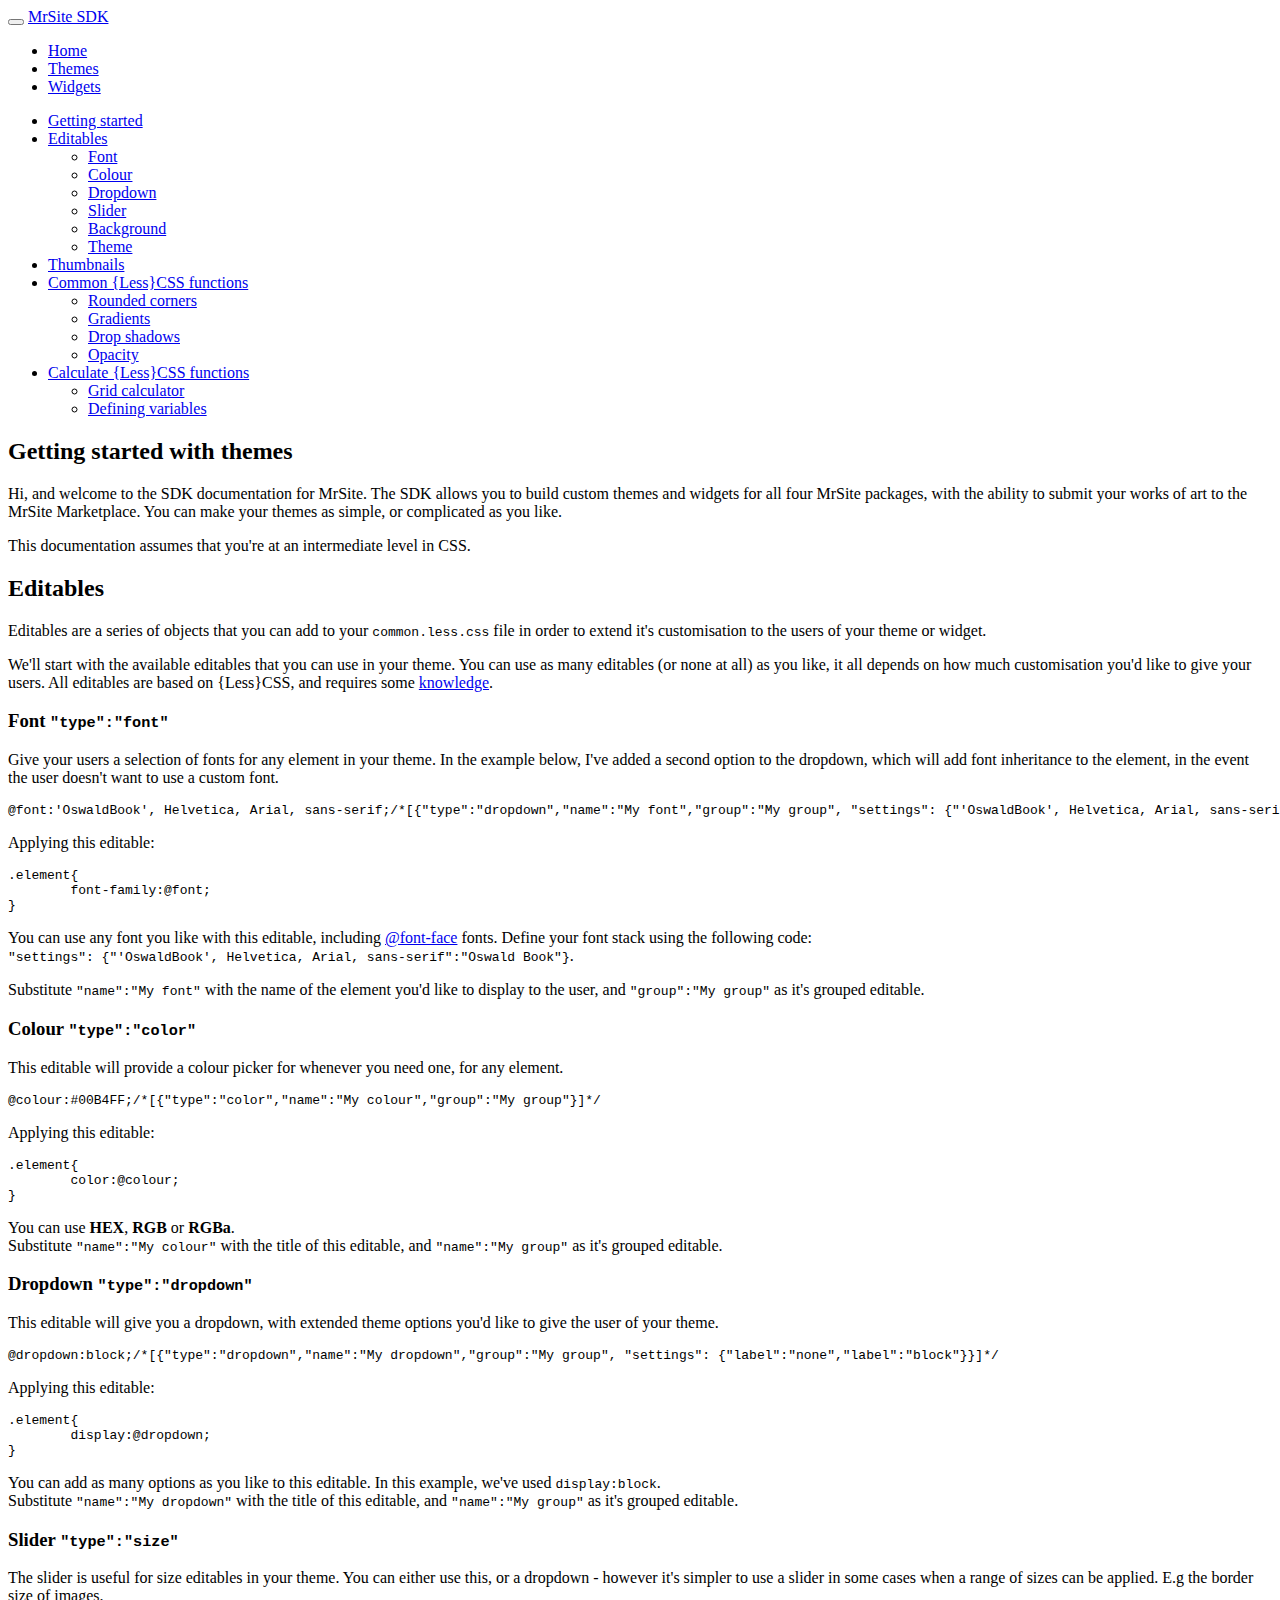
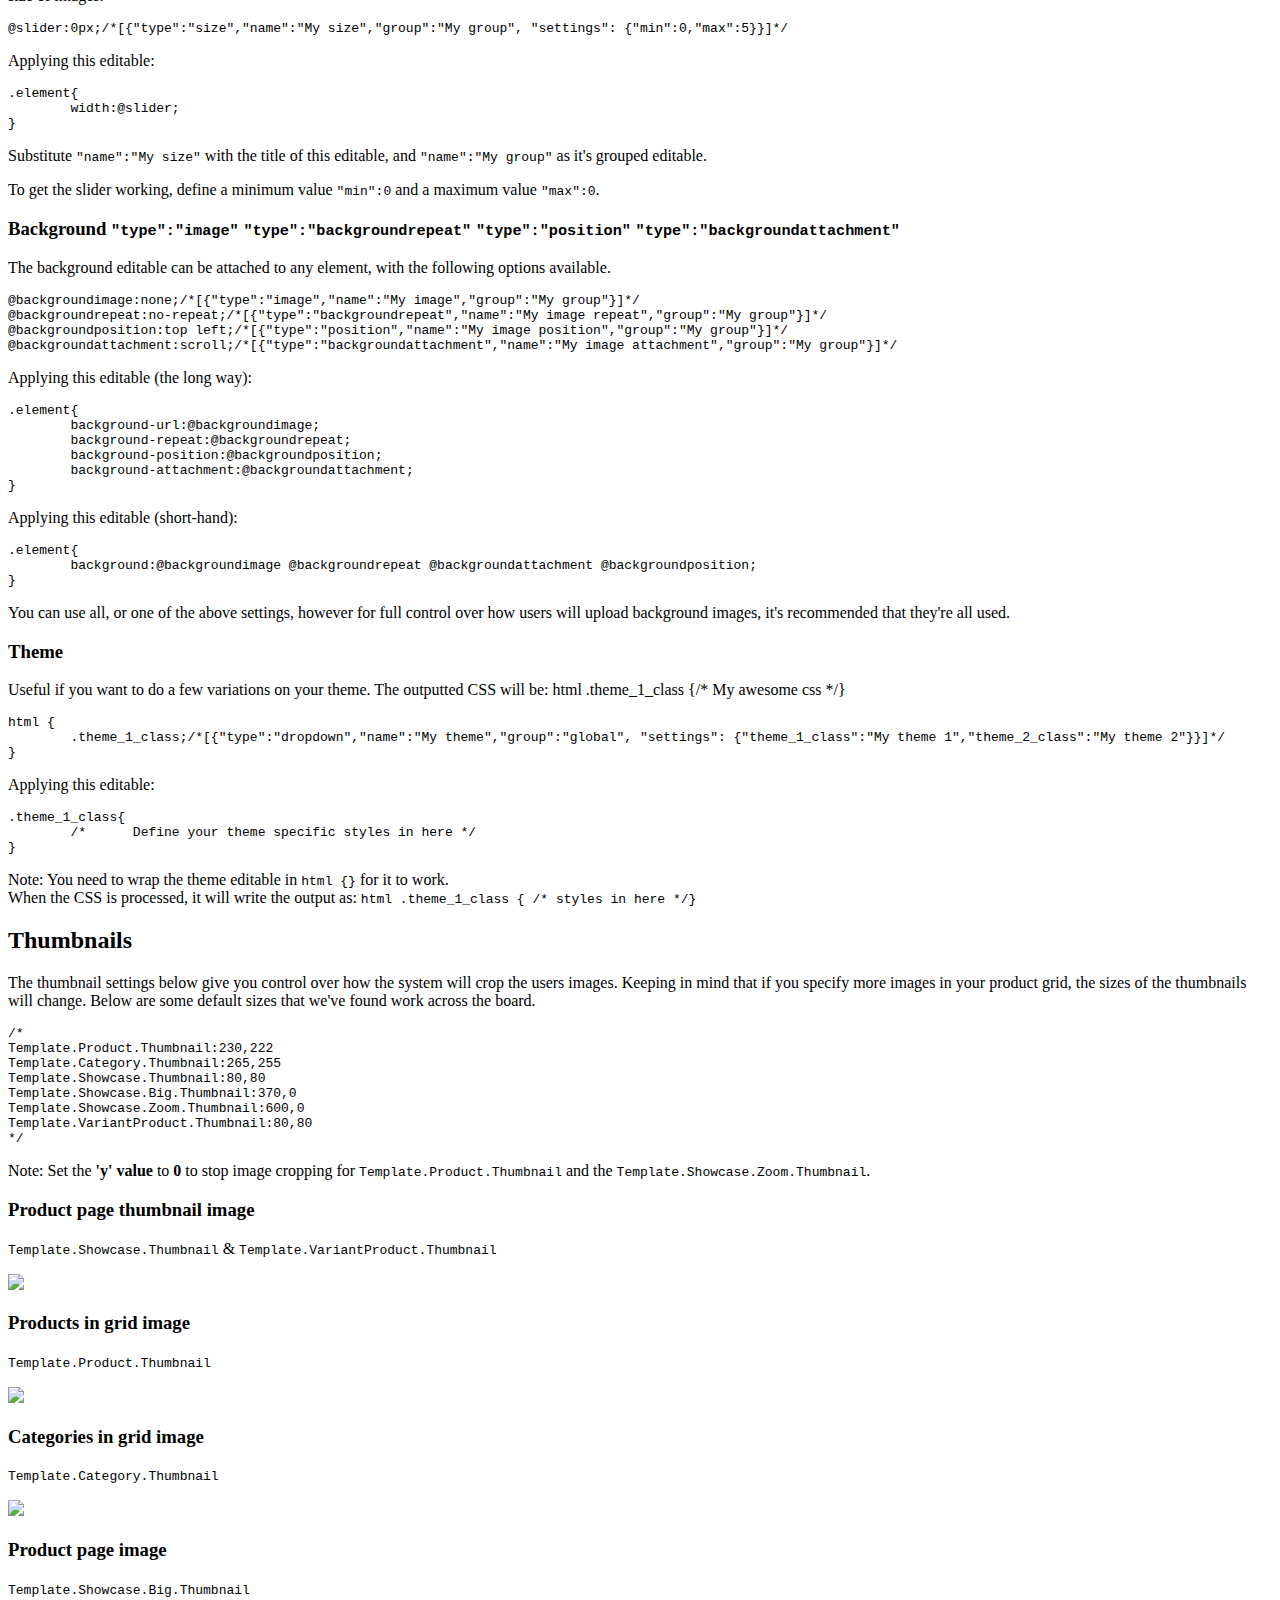
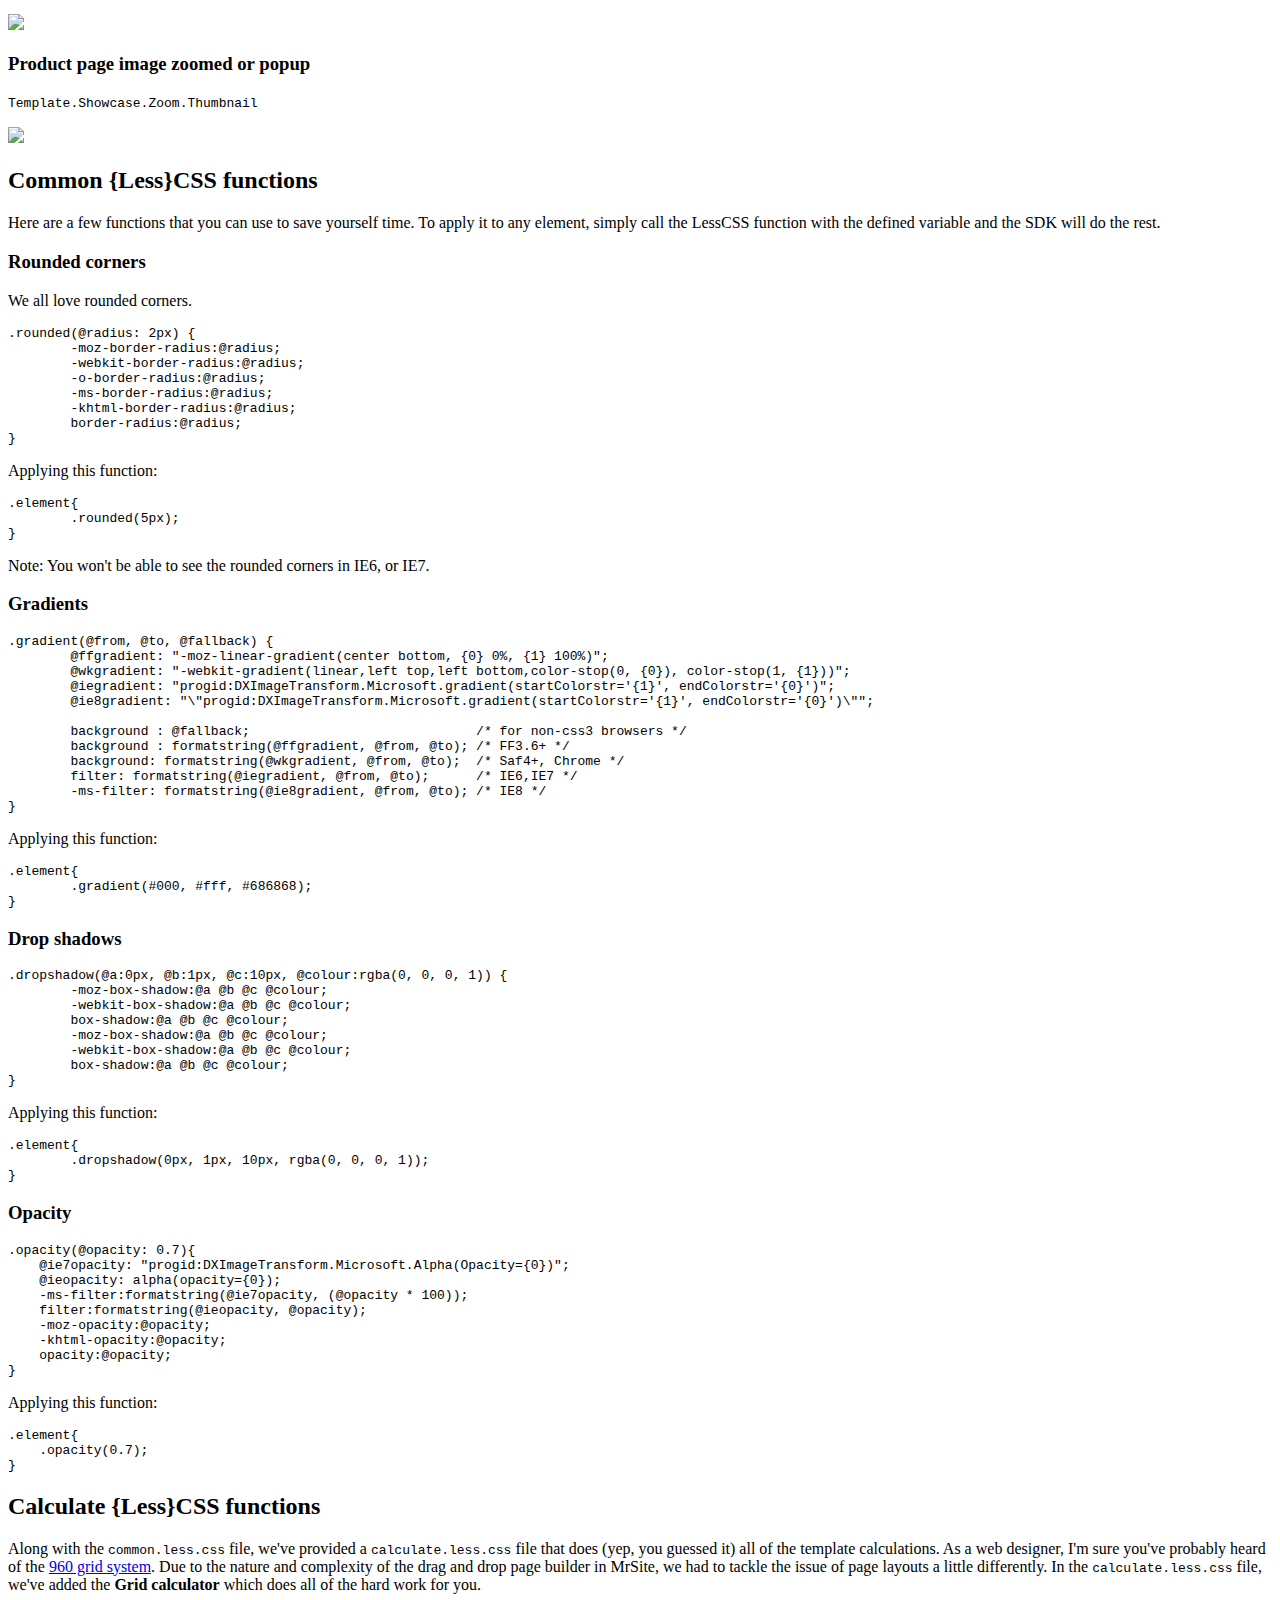
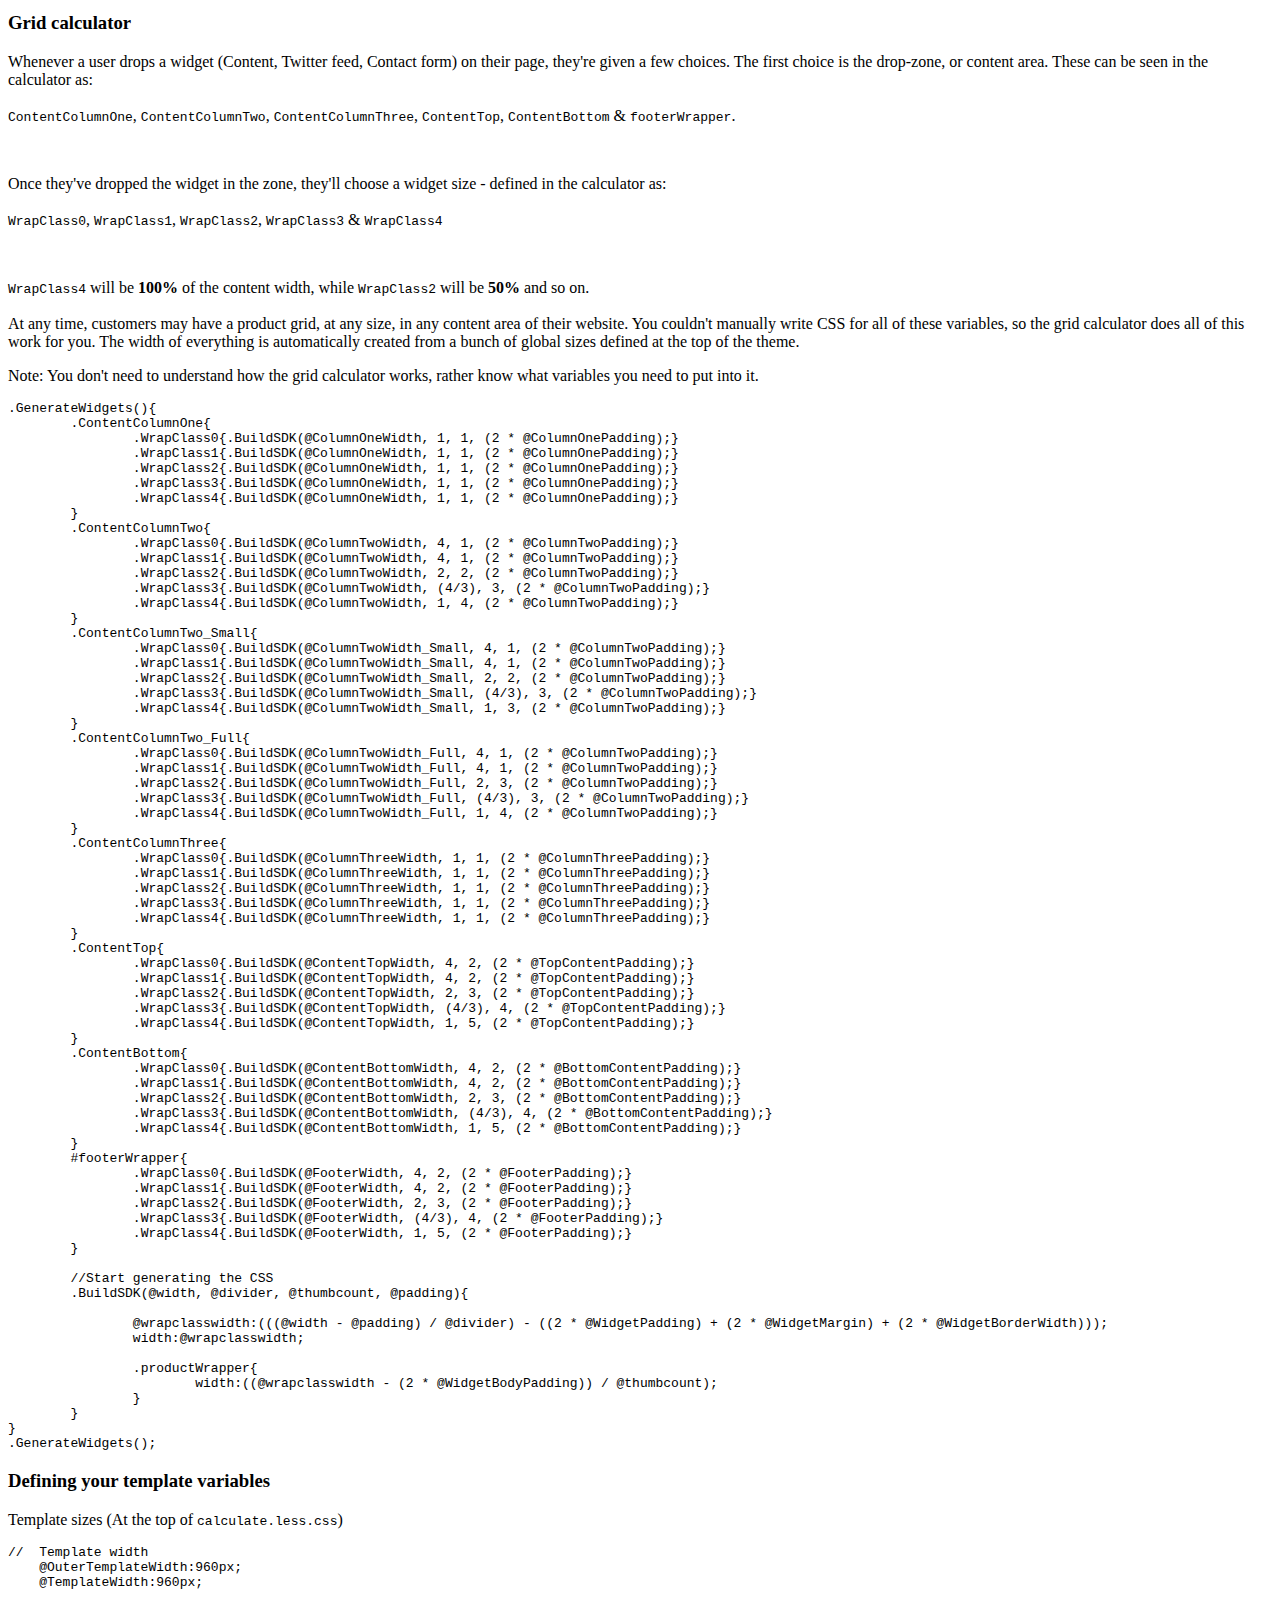
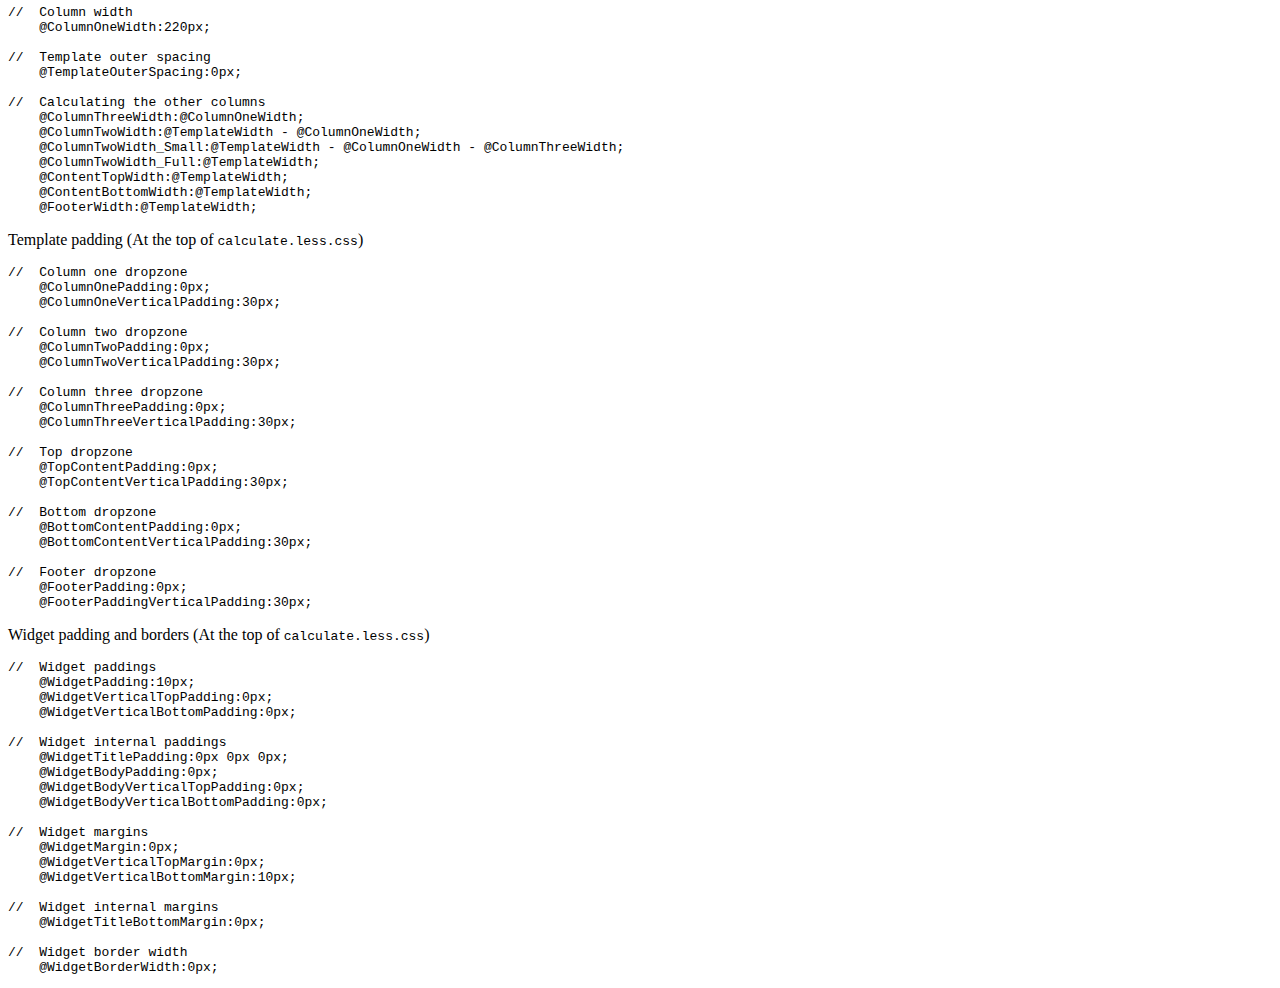
==== themes.html @ 34a736a0 "Text change on themes" ====
<!doctype html>
<!--[if lt IE 7]> <html class="no-js lt-ie9 lt-ie8 lt-ie7" lang="en"> <![endif]-->
<!--[if IE 7]>    <html class="no-js lt-ie9 lt-ie8" lang="en"> <![endif]-->
<!--[if IE 8]>    <html class="no-js lt-ie9" lang="en"> <![endif]-->
<!--[if gt IE 8]><!--> <html class="no-js" lang="en"> <!--<![endif]-->
<head>
	<meta charset="utf-8">
	<meta http-equiv="X-UA-Compatible" content="IE=edge,chrome=1">
	<title>MrSite Documentation</title>
	<meta name="description" content="">

	<meta name="viewport" content="width=device-width, maximum-scale=1, user-scalable=no" />
	<link rel="stylesheet" href="//assets.mrsite.com/dev/css/style.css">
	<link rel="stylesheet" href="//assets.mrsite.com/dev/css/bootstrap.css">

	<script src="//assets.mrsite.com/dev/js/libs/modernizr-2.5.3.min.js"></script>
</head>
<body>
  <!--[if lt IE 7]><p class=chromeframe>Your browser is <em>ancient!</em> <a href="http://browsehappy.com/">Upgrade to a different browser</a> or <a href="http://www.google.com/chromeframe/?redirect=true">install Google Chrome Frame</a> to experience this site.</p><![endif]-->
	
	<div class="navbar navbar-inverse navbar-fixed-top">
		<div class="navbar-inner">
			<div class="container">
				<button data-target=".nav-collapse" data-toggle="collapse" class="btn btn-navbar" type="button">
					<span class="icon-bar"></span>
					<span class="icon-bar"></span>
					<span class="icon-bar"></span>
				</button>
				<a href="./index.html" class="brand">MrSite SDK</a>
				<div class="nav-collapse collapse">
					<ul class="nav">
						<li>
							<a href="index.html">Home</a>
						</li>
						<li class="active">
							<a href="themes.html">Themes</a>
						</li>
						<li>
							<a href="widgets.html">Widgets</a>
						</li>
					</ul>
				</div>
			</div>
		</div>
	</div>
	<div class="container">
		<div class="wrapper clearfix">
			<div class="wrapper-inner clearfix">
				<div class="navigation-column">
					<div id="absolute-navigation">
						<ul class="nav nav-list affix">
							<li>
								<a href="#GettingStarted">Getting started</a>
							</li>
							<li>
								<a href="#Editables">Editables</a>
								<ul>
									<li><a href="#Font">Font</a></li>
									<li><a href="#Colour">Colour</a></li>
									<li><a href="#Dropdown">Dropdown</a></li>
									<li><a href="#Slider">Slider</a></li>
									<li><a href="#Background">Background</a></li>
									<li><a href="#Theme">Theme</a></li>
								</ul>
							</li>
							<li>
								<a href="#Thumbnails">Thumbnails</a>
							</li>
							<li>
								<a href="#CommonFunctions">Common {Less}CSS functions</a>
								<ul>
									<li><a href="#Rounded">Rounded corners</a></li>
									<li><a href="#Gradients">Gradients</a></li>
									<li><a href="#Shadows">Drop shadows</a></li>
									<li><a href="#Opacity">Opacity</a></li>
								</ul>
							</li>
							<li>
								<a href="#CalculateFunctions">Calculate {Less}CSS functions</a>
								<ul>
									<li><a href="#GridCalculator">Grid calculator</a></li>
									<li><a href="#DefiningVariables">Defining variables</a></li>
								</ul>
							</li>
						</ul>
					</div>
				</div>

				<div class="content-column">
					
					<div id="GettingStarted" class="content-section">
						
						<h2>Getting started with themes</h2>
						
						<p>Hi, and welcome to the SDK documentation for MrSite. The SDK allows you to build custom themes and widgets for all four MrSite packages, with the ability to submit your
						works of art to the MrSite Marketplace. You can make your themes as simple, or complicated as you like.</p>
						
						<p>This documentation assumes that you're at an intermediate level in CSS.</p>
						
					</div>
					<div id="Editables" class="content-section">
						
						<h2>Editables</h2>
						<p>Editables are a series of objects that you can add to your <code>common.less.css</code> file in order to extend it's customisation to the users of your theme or widget.</p>
						<p>We'll start with the available editables that you can use in your theme. You can use as many editables (or none at all) as you like, it all depends on how much customisation you'd like to give your users. All editables are based on {Less}CSS, and requires some <a href="http://www.lesscss.org" target="_blank">knowledge</a>. </p>
						
						<div id="Font" class="content-article clearfix">
							<h3>Font <code>"type":"font"</code></h3>
							<p>
								Give your users a selection of fonts for any element in your theme. In the example below, I've added a second option to the dropdown, which will add font inheritance to the element, in the event the user doesn't want to use a custom font.
							</p>
						
<pre class="prettyprint linenums">
@font:'OswaldBook', Helvetica, Arial, sans-serif;/*[{"type":"dropdown","name":"My font","group":"My group", "settings": {"'OswaldBook', Helvetica, Arial, sans-serif":"Oswald Book","inherit":"Same as body font"}}]*/</pre>
<p>Applying this editable:</p>
<pre class="prettyprint linenums">
.element{
	font-family:@font;
}
</pre>
							<p>You can use any font you like with this editable, including <a href="http://www.fontsquirrel.com" target="_blank">@font-face</a> fonts. Define your font stack using the following code:<br/><code>"settings": {"'OswaldBook', Helvetica, Arial, sans-serif":"Oswald Book"}</code>.</p>
							
							<p>Substitute <code>"name":"My font"</code> with the name of the element you'd like to display to the user, and <code>"group":"My group"</code> as it's grouped editable.</p>
							
						</div>
						
						<div id="Colour" class="content-article clearfix">
							<h3>Colour <code>"type":"color"</code></h3>
							<p>
								This editable will provide a colour picker for whenever you need one, for any element.
							</p>
<pre class="prettyprint linenums">
@colour:#00B4FF;/*[{"type":"color","name":"My colour","group":"My group"}]*/
</pre>
<p>Applying this editable:</p>
<pre class="prettyprint linenums">
.element{
	color:@colour;
}
</pre>
							<p>You can use <strong>HEX</strong>, <strong>RGB</strong> or <strong>RGBa</strong>.<br/>
							Substitute <code>"name":"My colour"</code> with the title of this editable, and <code>"name":"My group"</code> as it's grouped editable.</p>
						</div>
						
						<div id="Dropdown" class="content-article clearfix">
							<h3>Dropdown <code>"type":"dropdown"</code></h3>
							<p>
								This editable will give you a dropdown, with extended theme options you'd like to give the user of your theme.
							</p>
<pre class="prettyprint linenums">
@dropdown:block;/*[{"type":"dropdown","name":"My dropdown","group":"My group", "settings": {"label":"none","label":"block"}}]*/
</pre>
<p>Applying this editable:</p>
<pre class="prettyprint linenums">
.element{
	display:@dropdown;
}
</pre>
							<p>You can add as many options as you like to this editable. In this example, we've used <code>display:block</code>.<br/>
							Substitute <code>"name":"My dropdown"</code> with the title of this editable, and <code>"name":"My group"</code> as it's grouped editable.</p>
						</div>
						
						<div id="Slider" class="content-article clearfix">
							<h3>Slider <code>"type":"size"</code></h3>
							<p>
								The slider is useful for size editables in your theme. You can either use this, or a dropdown - however it's simpler to use a slider in some cases when a range of sizes can be applied. E.g the border size of images.
							</p>
<pre class="prettyprint linenums">
@slider:0px;/*[{"type":"size","name":"My size","group":"My group", "settings": {"min":0,"max":5}}]*/
</pre>
<p>Applying this editable:</p>
<pre class="prettyprint linenums">
.element{
	width:@slider;
}
</pre>
							<p>Substitute <code>"name":"My size"</code> with the title of this editable, and <code>"name":"My group"</code> as it's grouped editable.</p>
							<p>To get the slider working, define a minimum value <code>"min":0</code> and a maximum value <code>"max":0</code>.</p>
							
						</div>
						
						<div id="Background" class="content-article clearfix">
							<h3>Background <code>"type":"image"</code> <code>"type":"backgroundrepeat"</code> <code>"type":"position"</code> <code>"type":"backgroundattachment"</code></h3>
							<p>
								The background editable can be attached to any element, with the following options available.
							</p>
<pre class="prettyprint linenums">
@backgroundimage:none;/*[{"type":"image","name":"My image","group":"My group"}]*/
@backgroundrepeat:no-repeat;/*[{"type":"backgroundrepeat","name":"My image repeat","group":"My group"}]*/
@backgroundposition:top left;/*[{"type":"position","name":"My image position","group":"My group"}]*/
@backgroundattachment:scroll;/*[{"type":"backgroundattachment","name":"My image attachment","group":"My group"}]*/
</pre>

<p>Applying this editable (the long way):</p>
<pre class="prettyprint linenums">
.element{
	background-url:@backgroundimage;
	background-repeat:@backgroundrepeat;
	background-position:@backgroundposition;
	background-attachment:@backgroundattachment;
}
</pre>
<p>Applying this editable (short-hand):</p>
<pre class="prettyprint linenums">
.element{
	background:@backgroundimage @backgroundrepeat @backgroundattachment @backgroundposition;
}
</pre>

							<p>You can use all, or one of the above settings, however for full control over how users will upload background images, it's recommended that they're all used.</p>
						</div>
						
						<div id="Theme" class="content-article clearfix">
							<h3>Theme</h3>
							<p>
								Useful if you want to do a few variations on your theme. The outputted CSS will be: html .theme_1_class {/* My awesome css */}
							</p>
<pre class="prettyprint linenums">
html {
	.theme_1_class;/*[{"type":"dropdown","name":"My theme","group":"global", "settings": {"theme_1_class":"My theme 1","theme_2_class":"My theme 2"}}]*/
}
</pre>
<p>Applying this editable:</p>
<pre class="prettyprint linenums">
.theme_1_class{
	/*	Define your theme specific styles in here */
}
</pre>
						
							<p><span class="label label-info">Note:</span> You need to wrap the theme editable in <code>html {}</code> for it to work.<br/>When the CSS is processed, it will write the output as:
							<code>html .theme_1_class { /* styles in here */}</code></p>

						</div>
						
					</div>
					<div id="Thumbnails" class="content-section">
						
						<h2>Thumbnails</h2>
						<p>
							The thumbnail settings below give you control over how the system will crop the users images. Keeping in mind that if you specify more images in your product grid, 
							the sizes of the thumbnails will change. Below are some default sizes that we've found work across the board.
						</p>
<pre class="prettyprint linenums">
/*
Template.Product.Thumbnail:230,222
Template.Category.Thumbnail:265,255
Template.Showcase.Thumbnail:80,80
Template.Showcase.Big.Thumbnail:370,0
Template.Showcase.Zoom.Thumbnail:600,0
Template.VariantProduct.Thumbnail:80,80
*/
</pre>
						<p><span class="label label-info">Note:</span> Set the <strong>'y' value</strong> to <strong>0</strong> to stop image cropping for <code>Template.Product.Thumbnail</code> and the <code>Template.Showcase.Zoom.Thumbnail</code>.

<h3>Product page thumbnail image</h3>
<p><code>Template.Showcase.Thumbnail</code> &amp; <code>Template.VariantProduct.Thumbnail</code></p>
<img class="img-polaroid" src="http://placehold.it/80x80">
<div class="clear"></div>

<h3>Products in grid image</h3>
<p><code>Template.Product.Thumbnail</code></p>
<img class="img-polaroid" src="http://placehold.it/230x222">
<div class="clear"></div>

<h3>Categories in grid image</h3>
<p><code>Template.Category.Thumbnail</code></p>
<img class="img-polaroid" src="http://placehold.it/265x255">
<div class="clear"></div>

<h3>Product page image</h3>
<p><code>Template.Showcase.Big.Thumbnail</code></p>
<img class="img-polaroid" src="http://placehold.it/370x0">
<div class="clear"></div>

<h3>Product page image zoomed or popup</h3>
<p><code>Template.Showcase.Zoom.Thumbnail</code></p>
<img class="img-polaroid" src="http://placehold.it/600x0">
<div class="clear"></div>
						
					</div>
					<div id="CommonFunctions" class="content-section">
						
						<h2>Common {Less}CSS functions</h2>
						<p>
							Here are a few functions that you can use to save yourself time. To apply it to any element, simply call the LessCSS function with the
							defined variable and the SDK will do the rest.
						</p>
						
						<div id="Rounded" class="content-article clearfix">
							<h3>Rounded corners</h3>
							<p>We all love rounded corners.</p>
<pre class="prettyprint linenums">
.rounded(@radius: 2px) {
	-moz-border-radius:@radius;
	-webkit-border-radius:@radius;
	-o-border-radius:@radius;
	-ms-border-radius:@radius;
	-khtml-border-radius:@radius;
	border-radius:@radius;
}
</pre>
<p>Applying this function:</p>
<pre class="prettyprint linenums">
.element{
	.rounded(5px);
}
</pre>
							<p><span class="label label-info">Note:</span> You won't be able to see the rounded corners in IE6, or IE7.</p>
						</div>

						<div id="Gradients" class="content-article clearfix">
							<h3>Gradients</h3>
<pre class="prettyprint linenums">
.gradient(@from, @to, @fallback) {
	@ffgradient: "-moz-linear-gradient(center bottom, {0} 0%, {1} 100%)";
	@wkgradient: "-webkit-gradient(linear,left top,left bottom,color-stop(0, {0}), color-stop(1, {1}))";
	@iegradient: "progid:DXImageTransform.Microsoft.gradient(startColorstr='{1}', endColorstr='{0}')";
	@ie8gradient: "\"progid:DXImageTransform.Microsoft.gradient(startColorstr='{1}', endColorstr='{0}')\"";

	background : @fallback;                             /* for non-css3 browsers */
	background : formatstring(@ffgradient, @from, @to); /* FF3.6+ */
	background: formatstring(@wkgradient, @from, @to);  /* Saf4+, Chrome */
	filter: formatstring(@iegradient, @from, @to);      /* IE6,IE7 */
	-ms-filter: formatstring(@ie8gradient, @from, @to); /* IE8 */
}
</pre>
<p>Applying this function:</p>
<pre class="prettyprint linenums">
.element{
	.gradient(#000, #fff, #686868);
}
</pre>
						</div>
						
						<div id="Shadows" class="content-article clearfix">
							<h3>Drop shadows</h3>
<pre class="prettyprint linenums">
.dropshadow(@a:0px, @b:1px, @c:10px, @colour:rgba(0, 0, 0, 1)) {
	-moz-box-shadow:@a @b @c @colour;
	-webkit-box-shadow:@a @b @c @colour;
	box-shadow:@a @b @c @colour;
	-moz-box-shadow:@a @b @c @colour;
	-webkit-box-shadow:@a @b @c @colour;
	box-shadow:@a @b @c @colour;
}
</pre>
<p>Applying this function:</p>
<pre class="prettyprint linenums">
.element{
	.dropshadow(0px, 1px, 10px, rgba(0, 0, 0, 1));
}
</pre>
						</div>
						
						<div id="Opacity" class="content-article clearfix">
							<h3>Opacity</h3>
<pre class="prettyprint linenums">
.opacity(@opacity: 0.7){
    @ie7opacity: "progid:DXImageTransform.Microsoft.Alpha(Opacity={0})";
    @ieopacity: alpha(opacity={0});
    -ms-filter:formatstring(@ie7opacity, (@opacity * 100));
    filter:formatstring(@ieopacity, @opacity);
    -moz-opacity:@opacity;
    -khtml-opacity:@opacity;	
    opacity:@opacity;
}
</pre>
<p>Applying this function:</p>
<pre class="prettyprint linenums">
.element{
    .opacity(0.7);
}
</pre>

						</div>
						
					</div>
					<div id="CalculateFunctions" class="content-section">
						
						<h2>Calculate {Less}CSS functions</h2>
						<p>
							Along with the <code>common.less.css</code> file, we've provided a <code>calculate.less.css</code> file that does (yep, you guessed it) all of the template calculations. As a web designer, I'm sure you've probably heard of the <a href="http://960.gs/" target="_blank">960 grid system</a>. Due to the nature and complexity of the drag and drop page builder in MrSite, we had to tackle the issue of page layouts a little differently. In the <code>calculate.less.css</code> file, we've added the <strong>Grid calculator</strong> which does all of the hard work for you.
						</p>
						
						<div id="GridCalculator" class="content-article clearfix">
							<h3>Grid calculator</h3>
							<p>
								Whenever a user drops a widget (Content, Twitter feed, Contact form) on their page, they're given a few choices. The first choice is the drop-zone, or content area. These can be seen in the calculator as:<br/><br/>
								<code>ContentColumnOne</code>, <code>ContentColumnTwo</code>, <code>ContentColumnThree</code>, <code>ContentTop</code>, <code>ContentBottom</code> &amp; <code>footerWrapper</code>.
							</p>
							<br/>
							<p>
							Once they've dropped the widget in the zone, they'll choose a widget size - defined in the calculator as:<br/>
							<br/>
								<code>WrapClass0</code>, <code>WrapClass1</code>, <code>WrapClass2</code>, <code>WrapClass3</code> &amp; <code>WrapClass4</code>
							</p>
							<br/>
							<p>
								<code>WrapClass4</code> will be <strong>100%</strong> of the content width, while <code>WrapClass2</code> will be <strong>50%</strong> and so on.<br/>
								<br/>
								At any time, customers may have a product grid, at any size, in any content area of their website. You couldn't manually write CSS for all of these variables, so the grid calculator does all of this work for you. The width of everything is automatically created from a bunch of global sizes defined at the top of the theme.
							</p>
							<p><span class="label label-info">Note:</span> You don't need to understand how the grid calculator works, rather know what variables you need to put into it.</p>
<pre class="prettyprint linenums">
.GenerateWidgets(){
	.ContentColumnOne{
		.WrapClass0{.BuildSDK(@ColumnOneWidth, 1, 1, (2 * @ColumnOnePadding);}
		.WrapClass1{.BuildSDK(@ColumnOneWidth, 1, 1, (2 * @ColumnOnePadding);}
		.WrapClass2{.BuildSDK(@ColumnOneWidth, 1, 1, (2 * @ColumnOnePadding);}
		.WrapClass3{.BuildSDK(@ColumnOneWidth, 1, 1, (2 * @ColumnOnePadding);}
		.WrapClass4{.BuildSDK(@ColumnOneWidth, 1, 1, (2 * @ColumnOnePadding);}
	}
	.ContentColumnTwo{
		.WrapClass0{.BuildSDK(@ColumnTwoWidth, 4, 1, (2 * @ColumnTwoPadding);}
		.WrapClass1{.BuildSDK(@ColumnTwoWidth, 4, 1, (2 * @ColumnTwoPadding);}
		.WrapClass2{.BuildSDK(@ColumnTwoWidth, 2, 2, (2 * @ColumnTwoPadding);}
		.WrapClass3{.BuildSDK(@ColumnTwoWidth, (4/3), 3, (2 * @ColumnTwoPadding);}
		.WrapClass4{.BuildSDK(@ColumnTwoWidth, 1, 4, (2 * @ColumnTwoPadding);}
	}
	.ContentColumnTwo_Small{
		.WrapClass0{.BuildSDK(@ColumnTwoWidth_Small, 4, 1, (2 * @ColumnTwoPadding);}
		.WrapClass1{.BuildSDK(@ColumnTwoWidth_Small, 4, 1, (2 * @ColumnTwoPadding);}
		.WrapClass2{.BuildSDK(@ColumnTwoWidth_Small, 2, 2, (2 * @ColumnTwoPadding);}
		.WrapClass3{.BuildSDK(@ColumnTwoWidth_Small, (4/3), 3, (2 * @ColumnTwoPadding);}
		.WrapClass4{.BuildSDK(@ColumnTwoWidth_Small, 1, 3, (2 * @ColumnTwoPadding);}
	}
	.ContentColumnTwo_Full{
		.WrapClass0{.BuildSDK(@ColumnTwoWidth_Full, 4, 1, (2 * @ColumnTwoPadding);}
		.WrapClass1{.BuildSDK(@ColumnTwoWidth_Full, 4, 1, (2 * @ColumnTwoPadding);}
		.WrapClass2{.BuildSDK(@ColumnTwoWidth_Full, 2, 3, (2 * @ColumnTwoPadding);}
		.WrapClass3{.BuildSDK(@ColumnTwoWidth_Full, (4/3), 3, (2 * @ColumnTwoPadding);}
		.WrapClass4{.BuildSDK(@ColumnTwoWidth_Full, 1, 4, (2 * @ColumnTwoPadding);}
	}
	.ContentColumnThree{
		.WrapClass0{.BuildSDK(@ColumnThreeWidth, 1, 1, (2 * @ColumnThreePadding);}
		.WrapClass1{.BuildSDK(@ColumnThreeWidth, 1, 1, (2 * @ColumnThreePadding);}
		.WrapClass2{.BuildSDK(@ColumnThreeWidth, 1, 1, (2 * @ColumnThreePadding);}
		.WrapClass3{.BuildSDK(@ColumnThreeWidth, 1, 1, (2 * @ColumnThreePadding);}
		.WrapClass4{.BuildSDK(@ColumnThreeWidth, 1, 1, (2 * @ColumnThreePadding);}
	}
	.ContentTop{
		.WrapClass0{.BuildSDK(@ContentTopWidth, 4, 2, (2 * @TopContentPadding);}
		.WrapClass1{.BuildSDK(@ContentTopWidth, 4, 2, (2 * @TopContentPadding);}
		.WrapClass2{.BuildSDK(@ContentTopWidth, 2, 3, (2 * @TopContentPadding);}
		.WrapClass3{.BuildSDK(@ContentTopWidth, (4/3), 4, (2 * @TopContentPadding);}
		.WrapClass4{.BuildSDK(@ContentTopWidth, 1, 5, (2 * @TopContentPadding);}
	}
	.ContentBottom{
		.WrapClass0{.BuildSDK(@ContentBottomWidth, 4, 2, (2 * @BottomContentPadding);}
		.WrapClass1{.BuildSDK(@ContentBottomWidth, 4, 2, (2 * @BottomContentPadding);}
		.WrapClass2{.BuildSDK(@ContentBottomWidth, 2, 3, (2 * @BottomContentPadding);}
		.WrapClass3{.BuildSDK(@ContentBottomWidth, (4/3), 4, (2 * @BottomContentPadding);}
		.WrapClass4{.BuildSDK(@ContentBottomWidth, 1, 5, (2 * @BottomContentPadding);}
	}
	#footerWrapper{
		.WrapClass0{.BuildSDK(@FooterWidth, 4, 2, (2 * @FooterPadding);}
		.WrapClass1{.BuildSDK(@FooterWidth, 4, 2, (2 * @FooterPadding);}
		.WrapClass2{.BuildSDK(@FooterWidth, 2, 3, (2 * @FooterPadding);}
		.WrapClass3{.BuildSDK(@FooterWidth, (4/3), 4, (2 * @FooterPadding);}
		.WrapClass4{.BuildSDK(@FooterWidth, 1, 5, (2 * @FooterPadding);}
	}
	
	//Start generating the CSS
	.BuildSDK(@width, @divider, @thumbcount, @padding){
	
		@wrapclasswidth:(((@width - @padding) / @divider) - ((2 * @WidgetPadding) + (2 * @WidgetMargin) + (2 * @WidgetBorderWidth)));
		width:@wrapclasswidth;
		
		.productWrapper{
			width:((@wrapclasswidth - (2 * @WidgetBodyPadding)) / @thumbcount);
		}
	}
}
.GenerateWidgets();
</pre>
						</div>
						<div id="DefiningVariables" class="content-article clearfix">
							<h3>Defining your template variables</h3>

							<p>Template sizes (At the top of <code>calculate.less.css</code>)</p>
<pre class="prettyprint linenums">
//  Template width
    @OuterTemplateWidth:960px;
    @TemplateWidth:960px;
    
//  Column width
    @ColumnOneWidth:220px;
    
//  Template outer spacing
    @TemplateOuterSpacing:0px; 
    
//  Calculating the other columns
    @ColumnThreeWidth:@ColumnOneWidth;
    @ColumnTwoWidth:@TemplateWidth - @ColumnOneWidth;
    @ColumnTwoWidth_Small:@TemplateWidth - @ColumnOneWidth - @ColumnThreeWidth;
    @ColumnTwoWidth_Full:@TemplateWidth;
    @ContentTopWidth:@TemplateWidth;
    @ContentBottomWidth:@TemplateWidth;
    @FooterWidth:@TemplateWidth;
</pre>

							<p>Template padding (At the top of <code>calculate.less.css</code>)</p>
<pre class="prettyprint linenums">
//  Column one dropzone
    @ColumnOnePadding:0px;
    @ColumnOneVerticalPadding:30px;
    
//  Column two dropzone
    @ColumnTwoPadding:0px;
    @ColumnTwoVerticalPadding:30px;
    
//  Column three dropzone
    @ColumnThreePadding:0px;
    @ColumnThreeVerticalPadding:30px;
    
//  Top dropzone
    @TopContentPadding:0px;
    @TopContentVerticalPadding:30px;
    
//  Bottom dropzone
    @BottomContentPadding:0px;
    @BottomContentVerticalPadding:30px;
    
//  Footer dropzone
    @FooterPadding:0px;
    @FooterPaddingVerticalPadding:30px;
</pre>
							<p>Widget padding and borders (At the top of <code>calculate.less.css</code>)</p>
<pre class="prettyprint linenums">
//  Widget paddings
    @WidgetPadding:10px;
    @WidgetVerticalTopPadding:0px;
    @WidgetVerticalBottomPadding:0px;
        
//  Widget internal paddings
    @WidgetTitlePadding:0px 0px 0px;
    @WidgetBodyPadding:0px;
    @WidgetBodyVerticalTopPadding:0px;
    @WidgetBodyVerticalBottomPadding:0px;
            
//  Widget margins
    @WidgetMargin:0px;
    @WidgetVerticalTopMargin:0px;
    @WidgetVerticalBottomMargin:10px;
        
//  Widget internal margins
    @WidgetTitleBottomMargin:0px;
    
//  Widget border width
    @WidgetBorderWidth:0px;
</pre>

						</div>
					</div>
				</div>
			</div>
		</div>
	</div>
	
	<script src="//ajax.googleapis.com/ajax/libs/jquery/1.7.1/jquery.min.js"></script>
	<script>window.jQuery || document.write('<script src="//assets.mrsite.com/dev/js/libs/jquery-1.7.1.min.js"><\/script>')</script>
	
	<script src="//assets.mrsite.com/dev/js/prettify.js"></script>
	<script src="//assets.mrsite.com/dev/src/lang-css.js"></script>

	<script src="//assets.mrsite.com/dev/js/plugins.js"></script>
	<script src="//assets.mrsite.com/dev/js/script.js"></script>

</body>
</html>
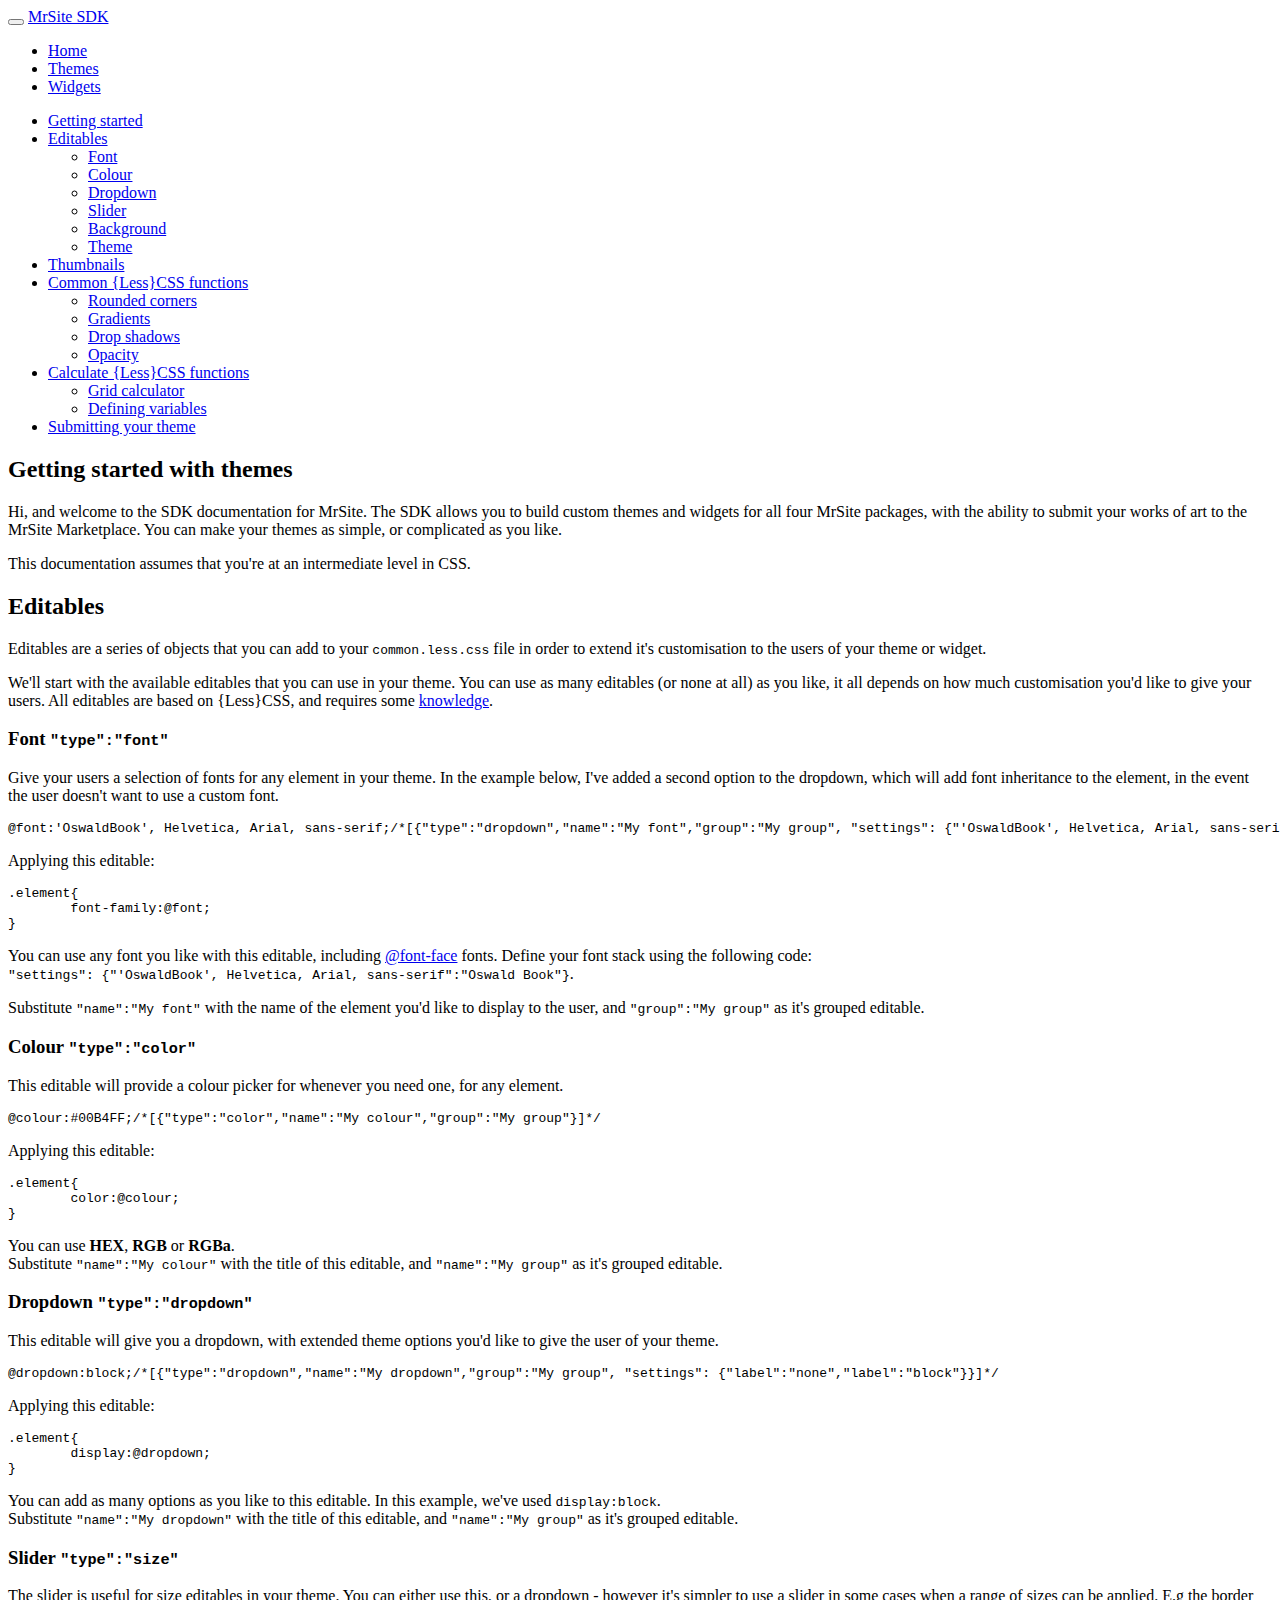
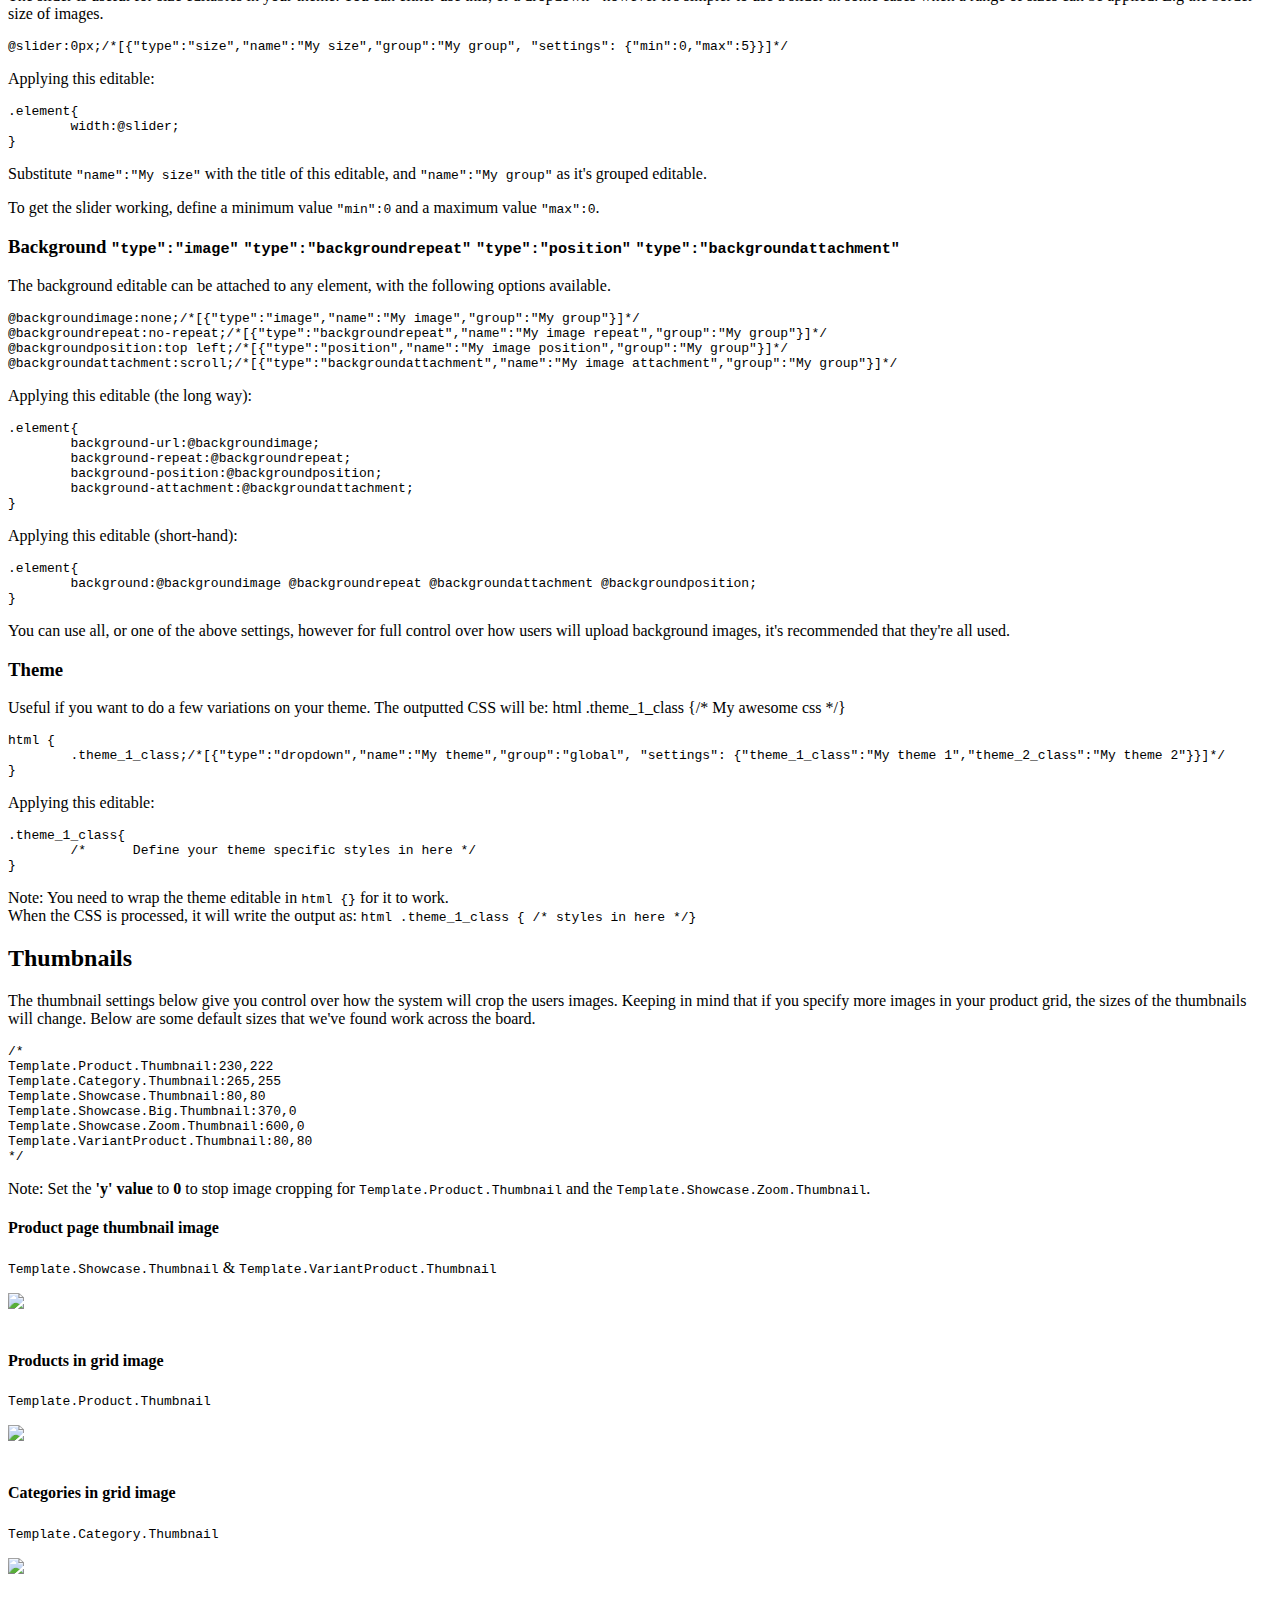
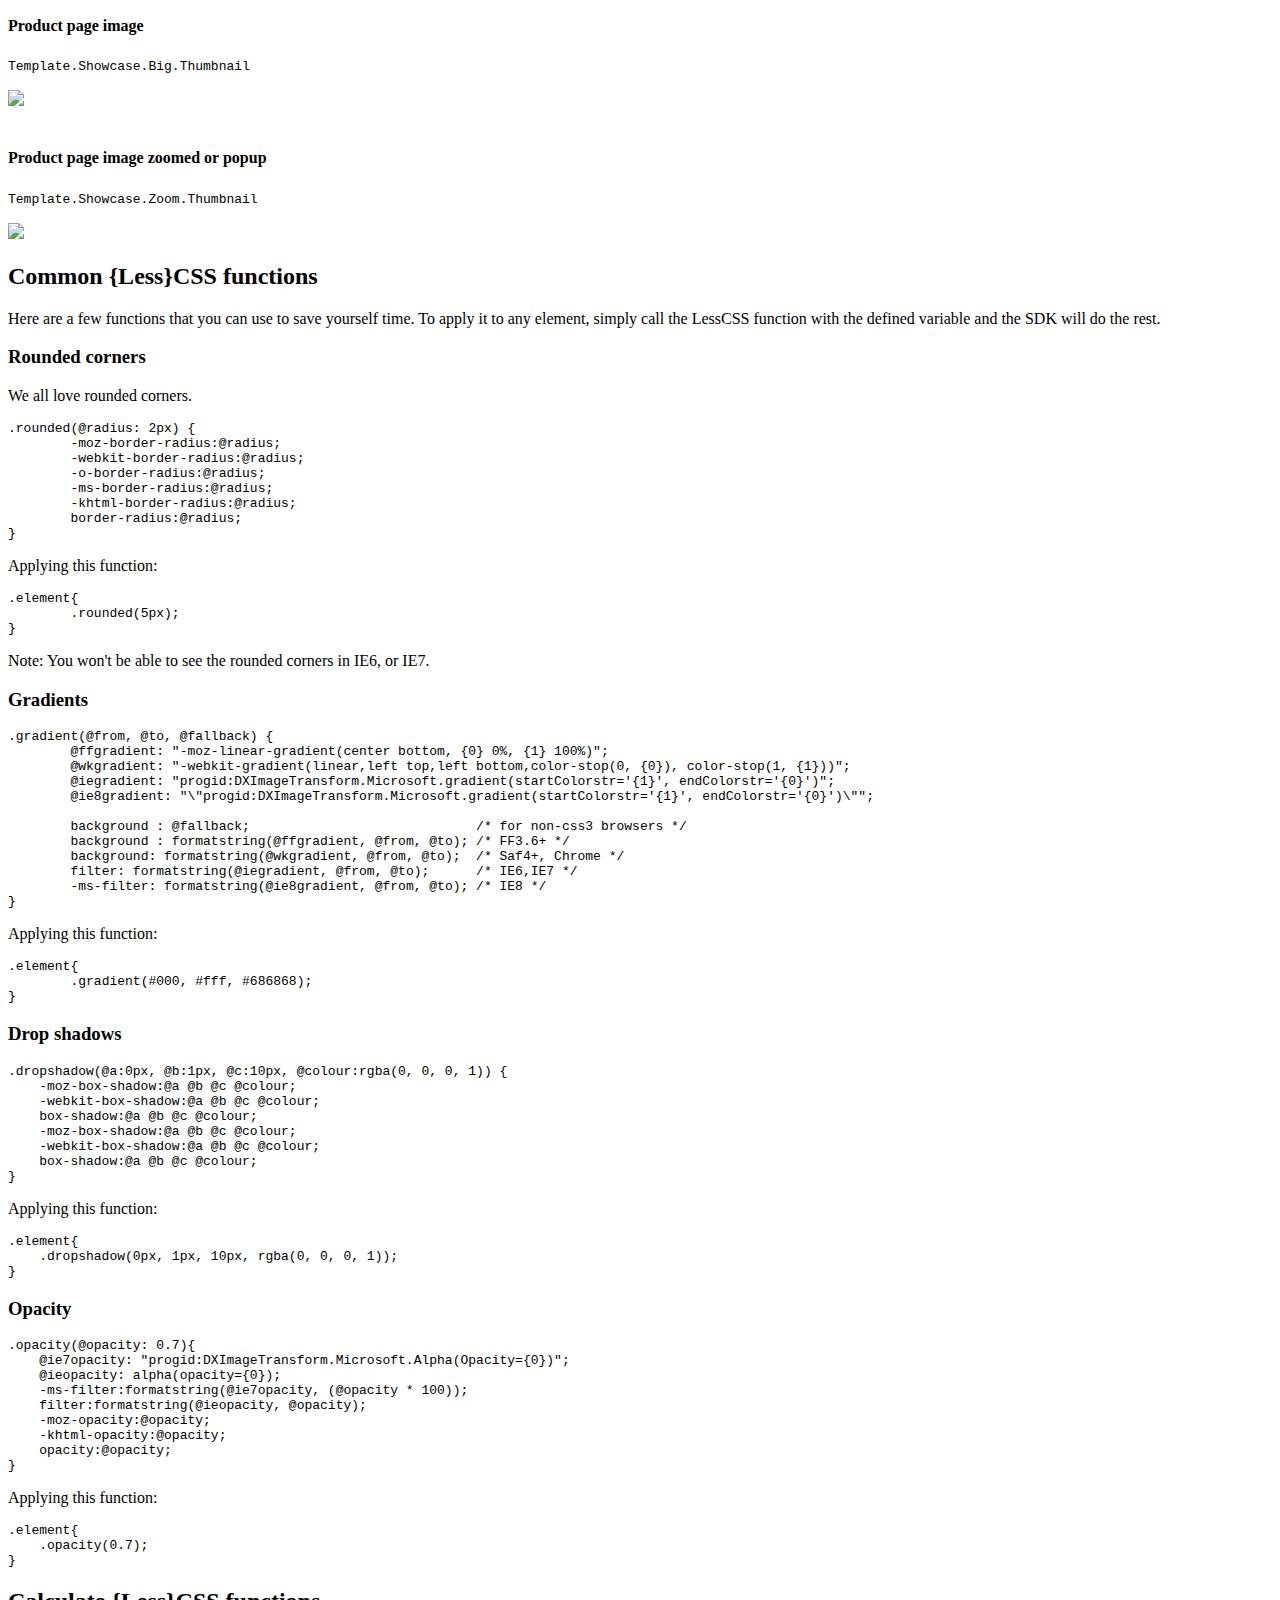
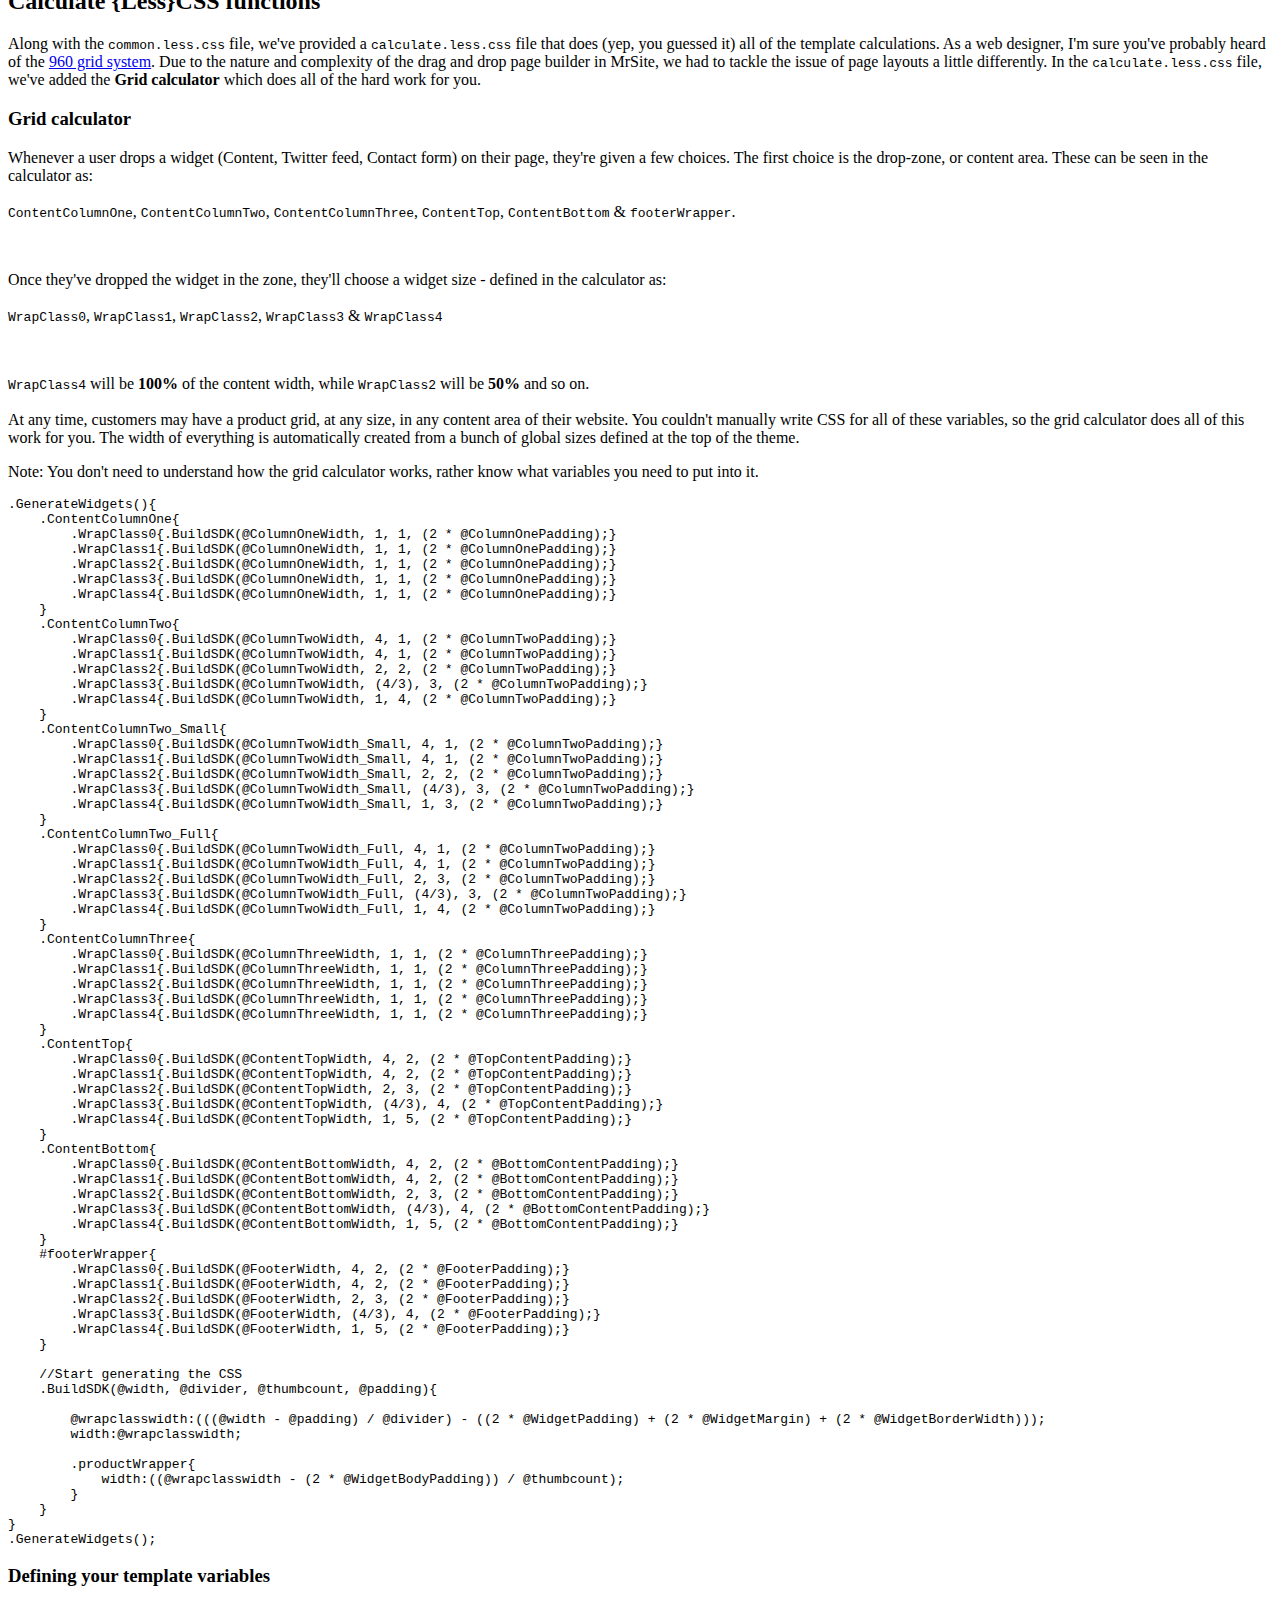
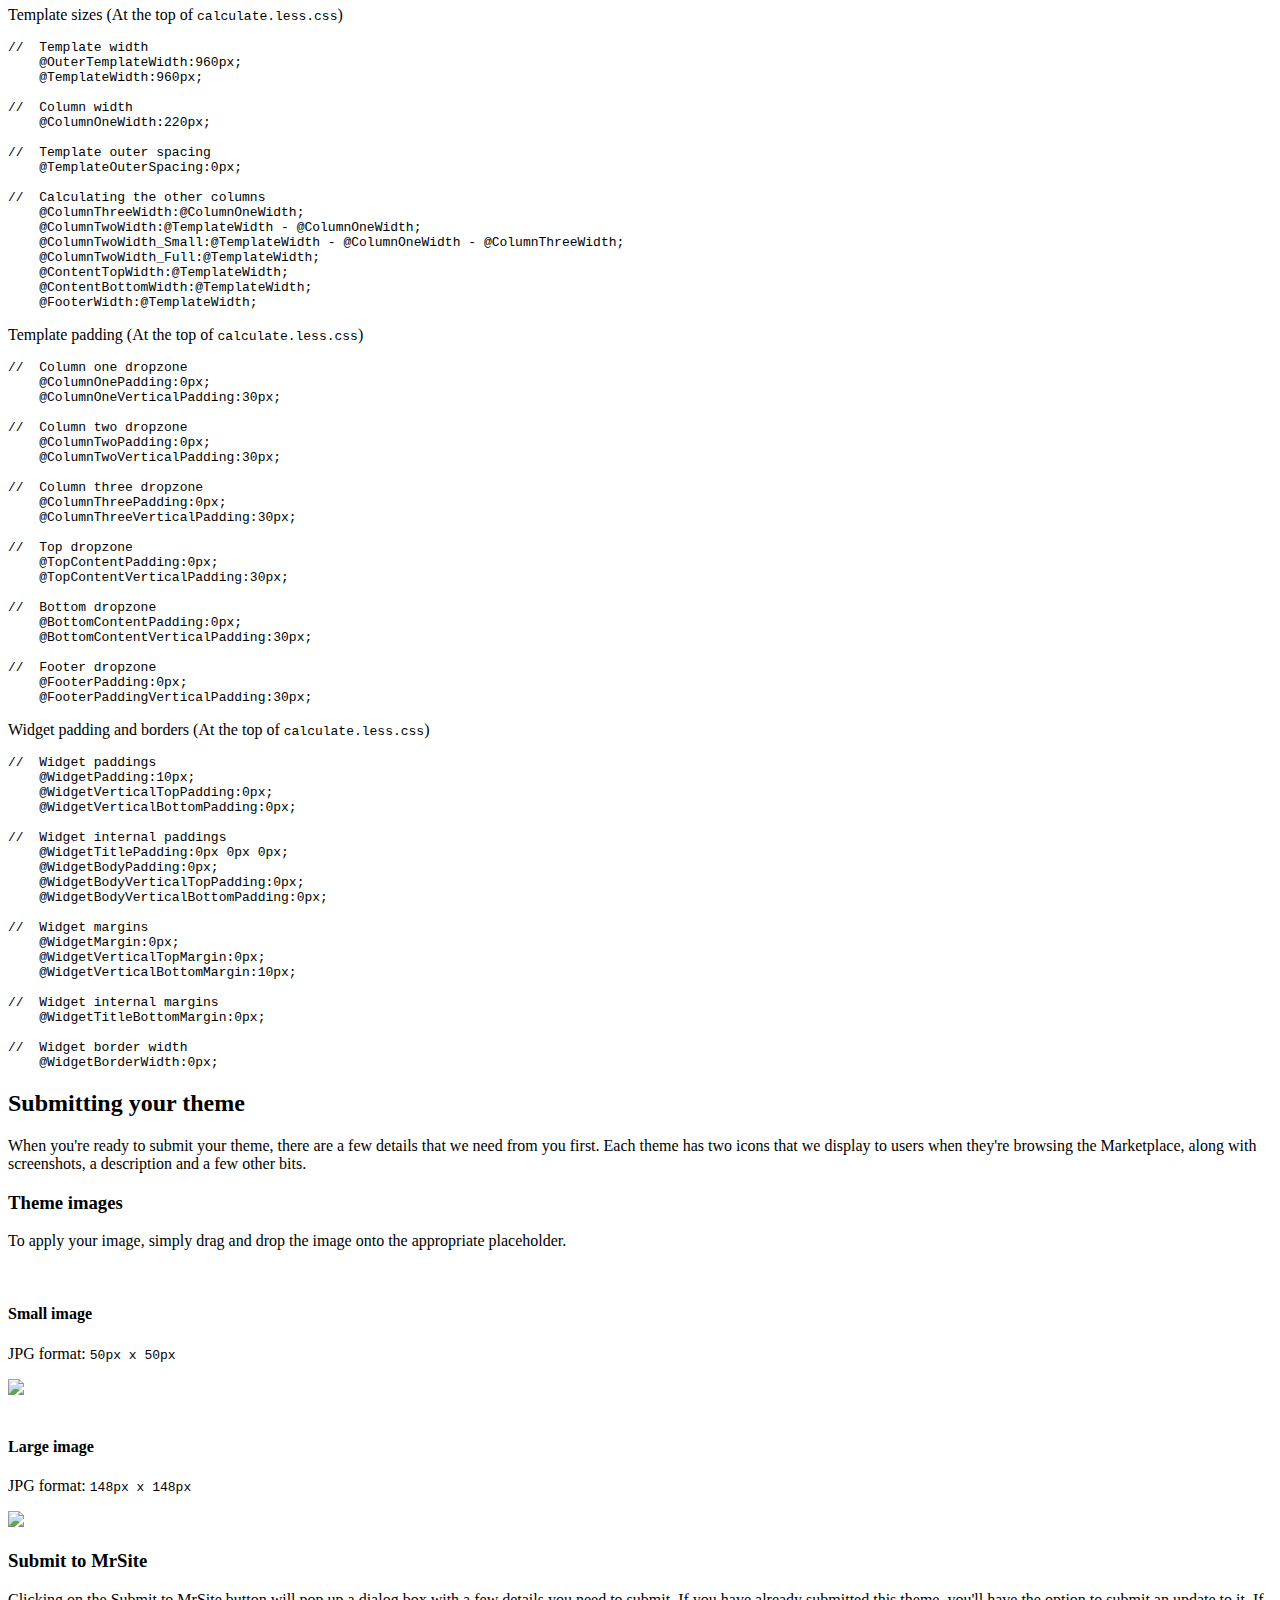
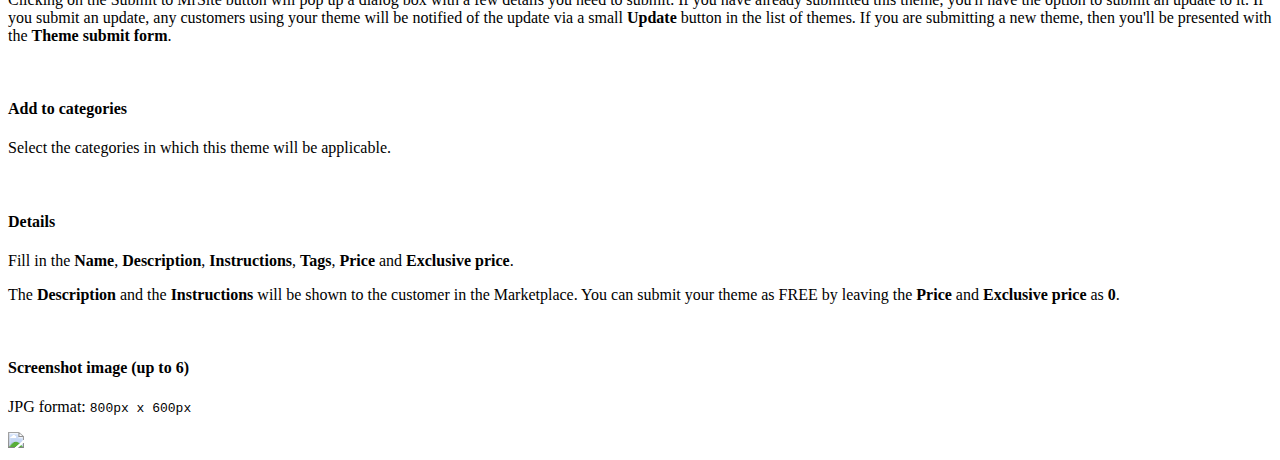
==== commit 0108c9e8: "Updates to themes and widgets" ====
--- a/themes.html
+++ b/themes.html
@@ -82,6 +82,9 @@
 									<li><a href="#DefiningVariables">Defining variables</a></li>
 								</ul>
 							</li>
+							<li>
+								<a href="#Submit">Submitting your theme</a>
+							</li>
 						</ul>
 					</div>
 				</div>
@@ -252,27 +255,27 @@
 </pre>
 						<p><span class="label label-info">Note:</span> Set the <strong>'y' value</strong> to <strong>0</strong> to stop image cropping for <code>Template.Product.Thumbnail</code> and the <code>Template.Showcase.Zoom.Thumbnail</code>.
 
-<h3>Product page thumbnail image</h3>
+<h4>Product page thumbnail image</h4>
 <p><code>Template.Showcase.Thumbnail</code> &amp; <code>Template.VariantProduct.Thumbnail</code></p>
 <img class="img-polaroid" src="http://placehold.it/80x80">
 <div class="clear"></div>
-
-<h3>Products in grid image</h3>
+<br/>
+<h4>Products in grid image</h4>
 <p><code>Template.Product.Thumbnail</code></p>
 <img class="img-polaroid" src="http://placehold.it/230x222">
 <div class="clear"></div>
-
-<h3>Categories in grid image</h3>
+<br/>
+<h4>Categories in grid image</h4>
 <p><code>Template.Category.Thumbnail</code></p>
 <img class="img-polaroid" src="http://placehold.it/265x255">
 <div class="clear"></div>
-
-<h3>Product page image</h3>
+<br/>
+<h4>Product page image</h4>
 <p><code>Template.Showcase.Big.Thumbnail</code></p>
 <img class="img-polaroid" src="http://placehold.it/370x0">
 <div class="clear"></div>
-
-<h3>Product page image zoomed or popup</h3>
+<br/>
+<h4>Product page image zoomed or popup</h4>
 <p><code>Template.Showcase.Zoom.Thumbnail</code></p>
 <img class="img-polaroid" src="http://placehold.it/600x0">
 <div class="clear"></div>
@@ -336,18 +339,18 @@
 							<h3>Drop shadows</h3>
 <pre class="prettyprint linenums">
 .dropshadow(@a:0px, @b:1px, @c:10px, @colour:rgba(0, 0, 0, 1)) {
-	-moz-box-shadow:@a @b @c @colour;
-	-webkit-box-shadow:@a @b @c @colour;
-	box-shadow:@a @b @c @colour;
-	-moz-box-shadow:@a @b @c @colour;
-	-webkit-box-shadow:@a @b @c @colour;
-	box-shadow:@a @b @c @colour;
+    -moz-box-shadow:@a @b @c @colour;
+    -webkit-box-shadow:@a @b @c @colour;
+    box-shadow:@a @b @c @colour;
+    -moz-box-shadow:@a @b @c @colour;
+    -webkit-box-shadow:@a @b @c @colour;
+    box-shadow:@a @b @c @colour;
 }
 </pre>
 <p>Applying this function:</p>
 <pre class="prettyprint linenums">
 .element{
-	.dropshadow(0px, 1px, 10px, rgba(0, 0, 0, 1));
+    .dropshadow(0px, 1px, 10px, rgba(0, 0, 0, 1));
 }
 </pre>
 						</div>
@@ -403,73 +406,73 @@
 							<p><span class="label label-info">Note:</span> You don't need to understand how the grid calculator works, rather know what variables you need to put into it.</p>
 <pre class="prettyprint linenums">
 .GenerateWidgets(){
-	.ContentColumnOne{
-		.WrapClass0{.BuildSDK(@ColumnOneWidth, 1, 1, (2 * @ColumnOnePadding);}
-		.WrapClass1{.BuildSDK(@ColumnOneWidth, 1, 1, (2 * @ColumnOnePadding);}
-		.WrapClass2{.BuildSDK(@ColumnOneWidth, 1, 1, (2 * @ColumnOnePadding);}
-		.WrapClass3{.BuildSDK(@ColumnOneWidth, 1, 1, (2 * @ColumnOnePadding);}
-		.WrapClass4{.BuildSDK(@ColumnOneWidth, 1, 1, (2 * @ColumnOnePadding);}
-	}
-	.ContentColumnTwo{
-		.WrapClass0{.BuildSDK(@ColumnTwoWidth, 4, 1, (2 * @ColumnTwoPadding);}
-		.WrapClass1{.BuildSDK(@ColumnTwoWidth, 4, 1, (2 * @ColumnTwoPadding);}
-		.WrapClass2{.BuildSDK(@ColumnTwoWidth, 2, 2, (2 * @ColumnTwoPadding);}
-		.WrapClass3{.BuildSDK(@ColumnTwoWidth, (4/3), 3, (2 * @ColumnTwoPadding);}
-		.WrapClass4{.BuildSDK(@ColumnTwoWidth, 1, 4, (2 * @ColumnTwoPadding);}
-	}
-	.ContentColumnTwo_Small{
-		.WrapClass0{.BuildSDK(@ColumnTwoWidth_Small, 4, 1, (2 * @ColumnTwoPadding);}
-		.WrapClass1{.BuildSDK(@ColumnTwoWidth_Small, 4, 1, (2 * @ColumnTwoPadding);}
-		.WrapClass2{.BuildSDK(@ColumnTwoWidth_Small, 2, 2, (2 * @ColumnTwoPadding);}
-		.WrapClass3{.BuildSDK(@ColumnTwoWidth_Small, (4/3), 3, (2 * @ColumnTwoPadding);}
-		.WrapClass4{.BuildSDK(@ColumnTwoWidth_Small, 1, 3, (2 * @ColumnTwoPadding);}
-	}
-	.ContentColumnTwo_Full{
-		.WrapClass0{.BuildSDK(@ColumnTwoWidth_Full, 4, 1, (2 * @ColumnTwoPadding);}
-		.WrapClass1{.BuildSDK(@ColumnTwoWidth_Full, 4, 1, (2 * @ColumnTwoPadding);}
-		.WrapClass2{.BuildSDK(@ColumnTwoWidth_Full, 2, 3, (2 * @ColumnTwoPadding);}
-		.WrapClass3{.BuildSDK(@ColumnTwoWidth_Full, (4/3), 3, (2 * @ColumnTwoPadding);}
-		.WrapClass4{.BuildSDK(@ColumnTwoWidth_Full, 1, 4, (2 * @ColumnTwoPadding);}
-	}
-	.ContentColumnThree{
-		.WrapClass0{.BuildSDK(@ColumnThreeWidth, 1, 1, (2 * @ColumnThreePadding);}
-		.WrapClass1{.BuildSDK(@ColumnThreeWidth, 1, 1, (2 * @ColumnThreePadding);}
-		.WrapClass2{.BuildSDK(@ColumnThreeWidth, 1, 1, (2 * @ColumnThreePadding);}
-		.WrapClass3{.BuildSDK(@ColumnThreeWidth, 1, 1, (2 * @ColumnThreePadding);}
-		.WrapClass4{.BuildSDK(@ColumnThreeWidth, 1, 1, (2 * @ColumnThreePadding);}
-	}
-	.ContentTop{
-		.WrapClass0{.BuildSDK(@ContentTopWidth, 4, 2, (2 * @TopContentPadding);}
-		.WrapClass1{.BuildSDK(@ContentTopWidth, 4, 2, (2 * @TopContentPadding);}
-		.WrapClass2{.BuildSDK(@ContentTopWidth, 2, 3, (2 * @TopContentPadding);}
-		.WrapClass3{.BuildSDK(@ContentTopWidth, (4/3), 4, (2 * @TopContentPadding);}
-		.WrapClass4{.BuildSDK(@ContentTopWidth, 1, 5, (2 * @TopContentPadding);}
-	}
-	.ContentBottom{
-		.WrapClass0{.BuildSDK(@ContentBottomWidth, 4, 2, (2 * @BottomContentPadding);}
-		.WrapClass1{.BuildSDK(@ContentBottomWidth, 4, 2, (2 * @BottomContentPadding);}
-		.WrapClass2{.BuildSDK(@ContentBottomWidth, 2, 3, (2 * @BottomContentPadding);}
-		.WrapClass3{.BuildSDK(@ContentBottomWidth, (4/3), 4, (2 * @BottomContentPadding);}
-		.WrapClass4{.BuildSDK(@ContentBottomWidth, 1, 5, (2 * @BottomContentPadding);}
-	}
-	#footerWrapper{
-		.WrapClass0{.BuildSDK(@FooterWidth, 4, 2, (2 * @FooterPadding);}
-		.WrapClass1{.BuildSDK(@FooterWidth, 4, 2, (2 * @FooterPadding);}
-		.WrapClass2{.BuildSDK(@FooterWidth, 2, 3, (2 * @FooterPadding);}
-		.WrapClass3{.BuildSDK(@FooterWidth, (4/3), 4, (2 * @FooterPadding);}
-		.WrapClass4{.BuildSDK(@FooterWidth, 1, 5, (2 * @FooterPadding);}
-	}
+    .ContentColumnOne{
+        .WrapClass0{.BuildSDK(@ColumnOneWidth, 1, 1, (2 * @ColumnOnePadding);}
+        .WrapClass1{.BuildSDK(@ColumnOneWidth, 1, 1, (2 * @ColumnOnePadding);}
+        .WrapClass2{.BuildSDK(@ColumnOneWidth, 1, 1, (2 * @ColumnOnePadding);}
+        .WrapClass3{.BuildSDK(@ColumnOneWidth, 1, 1, (2 * @ColumnOnePadding);}
+        .WrapClass4{.BuildSDK(@ColumnOneWidth, 1, 1, (2 * @ColumnOnePadding);}
+    }
+    .ContentColumnTwo{
+        .WrapClass0{.BuildSDK(@ColumnTwoWidth, 4, 1, (2 * @ColumnTwoPadding);}
+        .WrapClass1{.BuildSDK(@ColumnTwoWidth, 4, 1, (2 * @ColumnTwoPadding);}
+        .WrapClass2{.BuildSDK(@ColumnTwoWidth, 2, 2, (2 * @ColumnTwoPadding);}
+        .WrapClass3{.BuildSDK(@ColumnTwoWidth, (4/3), 3, (2 * @ColumnTwoPadding);}
+        .WrapClass4{.BuildSDK(@ColumnTwoWidth, 1, 4, (2 * @ColumnTwoPadding);}
+    }
+    .ContentColumnTwo_Small{
+        .WrapClass0{.BuildSDK(@ColumnTwoWidth_Small, 4, 1, (2 * @ColumnTwoPadding);}
+        .WrapClass1{.BuildSDK(@ColumnTwoWidth_Small, 4, 1, (2 * @ColumnTwoPadding);}
+        .WrapClass2{.BuildSDK(@ColumnTwoWidth_Small, 2, 2, (2 * @ColumnTwoPadding);}
+        .WrapClass3{.BuildSDK(@ColumnTwoWidth_Small, (4/3), 3, (2 * @ColumnTwoPadding);}
+        .WrapClass4{.BuildSDK(@ColumnTwoWidth_Small, 1, 3, (2 * @ColumnTwoPadding);}
+    }
+    .ContentColumnTwo_Full{
+        .WrapClass0{.BuildSDK(@ColumnTwoWidth_Full, 4, 1, (2 * @ColumnTwoPadding);}
+        .WrapClass1{.BuildSDK(@ColumnTwoWidth_Full, 4, 1, (2 * @ColumnTwoPadding);}
+        .WrapClass2{.BuildSDK(@ColumnTwoWidth_Full, 2, 3, (2 * @ColumnTwoPadding);}
+        .WrapClass3{.BuildSDK(@ColumnTwoWidth_Full, (4/3), 3, (2 * @ColumnTwoPadding);}
+        .WrapClass4{.BuildSDK(@ColumnTwoWidth_Full, 1, 4, (2 * @ColumnTwoPadding);}
+    }
+    .ContentColumnThree{
+        .WrapClass0{.BuildSDK(@ColumnThreeWidth, 1, 1, (2 * @ColumnThreePadding);}
+        .WrapClass1{.BuildSDK(@ColumnThreeWidth, 1, 1, (2 * @ColumnThreePadding);}
+        .WrapClass2{.BuildSDK(@ColumnThreeWidth, 1, 1, (2 * @ColumnThreePadding);}
+        .WrapClass3{.BuildSDK(@ColumnThreeWidth, 1, 1, (2 * @ColumnThreePadding);}
+        .WrapClass4{.BuildSDK(@ColumnThreeWidth, 1, 1, (2 * @ColumnThreePadding);}
+    }
+    .ContentTop{
+        .WrapClass0{.BuildSDK(@ContentTopWidth, 4, 2, (2 * @TopContentPadding);}
+        .WrapClass1{.BuildSDK(@ContentTopWidth, 4, 2, (2 * @TopContentPadding);}
+        .WrapClass2{.BuildSDK(@ContentTopWidth, 2, 3, (2 * @TopContentPadding);}
+        .WrapClass3{.BuildSDK(@ContentTopWidth, (4/3), 4, (2 * @TopContentPadding);}
+        .WrapClass4{.BuildSDK(@ContentTopWidth, 1, 5, (2 * @TopContentPadding);}
+    }
+    .ContentBottom{
+        .WrapClass0{.BuildSDK(@ContentBottomWidth, 4, 2, (2 * @BottomContentPadding);}
+        .WrapClass1{.BuildSDK(@ContentBottomWidth, 4, 2, (2 * @BottomContentPadding);}
+        .WrapClass2{.BuildSDK(@ContentBottomWidth, 2, 3, (2 * @BottomContentPadding);}
+        .WrapClass3{.BuildSDK(@ContentBottomWidth, (4/3), 4, (2 * @BottomContentPadding);}
+        .WrapClass4{.BuildSDK(@ContentBottomWidth, 1, 5, (2 * @BottomContentPadding);}
+    }
+    #footerWrapper{
+        .WrapClass0{.BuildSDK(@FooterWidth, 4, 2, (2 * @FooterPadding);}
+        .WrapClass1{.BuildSDK(@FooterWidth, 4, 2, (2 * @FooterPadding);}
+        .WrapClass2{.BuildSDK(@FooterWidth, 2, 3, (2 * @FooterPadding);}
+        .WrapClass3{.BuildSDK(@FooterWidth, (4/3), 4, (2 * @FooterPadding);}
+        .WrapClass4{.BuildSDK(@FooterWidth, 1, 5, (2 * @FooterPadding);}
+    }
 	
-	//Start generating the CSS
-	.BuildSDK(@width, @divider, @thumbcount, @padding){
+    //Start generating the CSS
+    .BuildSDK(@width, @divider, @thumbcount, @padding){
 	
-		@wrapclasswidth:(((@width - @padding) / @divider) - ((2 * @WidgetPadding) + (2 * @WidgetMargin) + (2 * @WidgetBorderWidth)));
-		width:@wrapclasswidth;
+        @wrapclasswidth:(((@width - @padding) / @divider) - ((2 * @WidgetPadding) + (2 * @WidgetMargin) + (2 * @WidgetBorderWidth)));
+        width:@wrapclasswidth;
 		
-		.productWrapper{
-			width:((@wrapclasswidth - (2 * @WidgetBodyPadding)) / @thumbcount);
-		}
-	}
+        .productWrapper{
+            width:((@wrapclasswidth - (2 * @WidgetBodyPadding)) / @thumbcount);
+        }
+    }
 }
 .GenerateWidgets();
 </pre>
@@ -552,6 +555,55 @@
 
 						</div>
 					</div>
+					
+					<div id="Submit" class="content-section">
+						
+						<h2>Submitting your theme</h2>
+						<p>
+							When you're ready to submit your theme, there are a few details that we need from you first. Each theme has two icons that we display to users when they're browsing the Marketplace, along with screenshots, a description and a few other bits.
+						</p>
+						
+						<div class="content-article clearfix">
+							<h3>Theme images</h3>
+							<p>To apply your image, simply drag and drop the image onto the appropriate placeholder.</p>
+							<br/>
+							
+							<h4>Small image</h4>
+							<p>JPG format: <code>50px x 50px</code></p>
+							<img class="img-polaroid" src="http://placehold.it/50x50">
+							<div class="clear"></div>
+							<br/>
+							
+							<h4>Large image</h4>
+							<p>JPG format: <code>148px x 148px</code></p>
+							<img class="img-polaroid" src="http://placehold.it/148x148">
+							<div class="clear"></div>
+
+						</div>
+						
+						<div class="content-article clearfix">
+							<h3>Submit to MrSite</h3>
+							<p>Clicking on the Submit to MrSite button will pop up a dialog box with a few details you need to submit. If you have already submitted this theme, you'll have the option to submit an update to it. If you submit an update, any customers using your theme will be notified of the update via a small <strong>Update</strong> button in the list of themes. If you are submitting a new theme, then you'll be presented with the <strong>Theme submit form</strong>.</p>
+							<br/>
+							
+							<h4>Add to categories</h4>
+							<p>Select the categories in which this theme will be applicable.</p>
+							<br/>
+							
+							<h4>Details</h4>
+							<p>Fill in the <strong>Name</strong>, <strong>Description</strong>, <strong>Instructions</strong>, <strong>Tags</strong>, <strong>Price</strong> and <strong>Exclusive price</strong>.</p>
+							<p>The <strong>Description</strong> and the <strong>Instructions</strong> will be shown to the customer in the Marketplace. You can submit your theme as FREE by leaving the <strong>Price</strong> and <strong>Exclusive price</strong> as <strong>0</strong>.</p>
+							<br/>
+							
+							<h4>Screenshot image (up to 6)</h4>
+							<p>JPG format: <code>800px x 600px</code></p>
+							<img class="img-polaroid" src="http://placehold.it/800x600">
+							<div class="clear"></div>
+
+						</div>
+						
+					</div>
+					
 				</div>
 			</div>
 		</div>
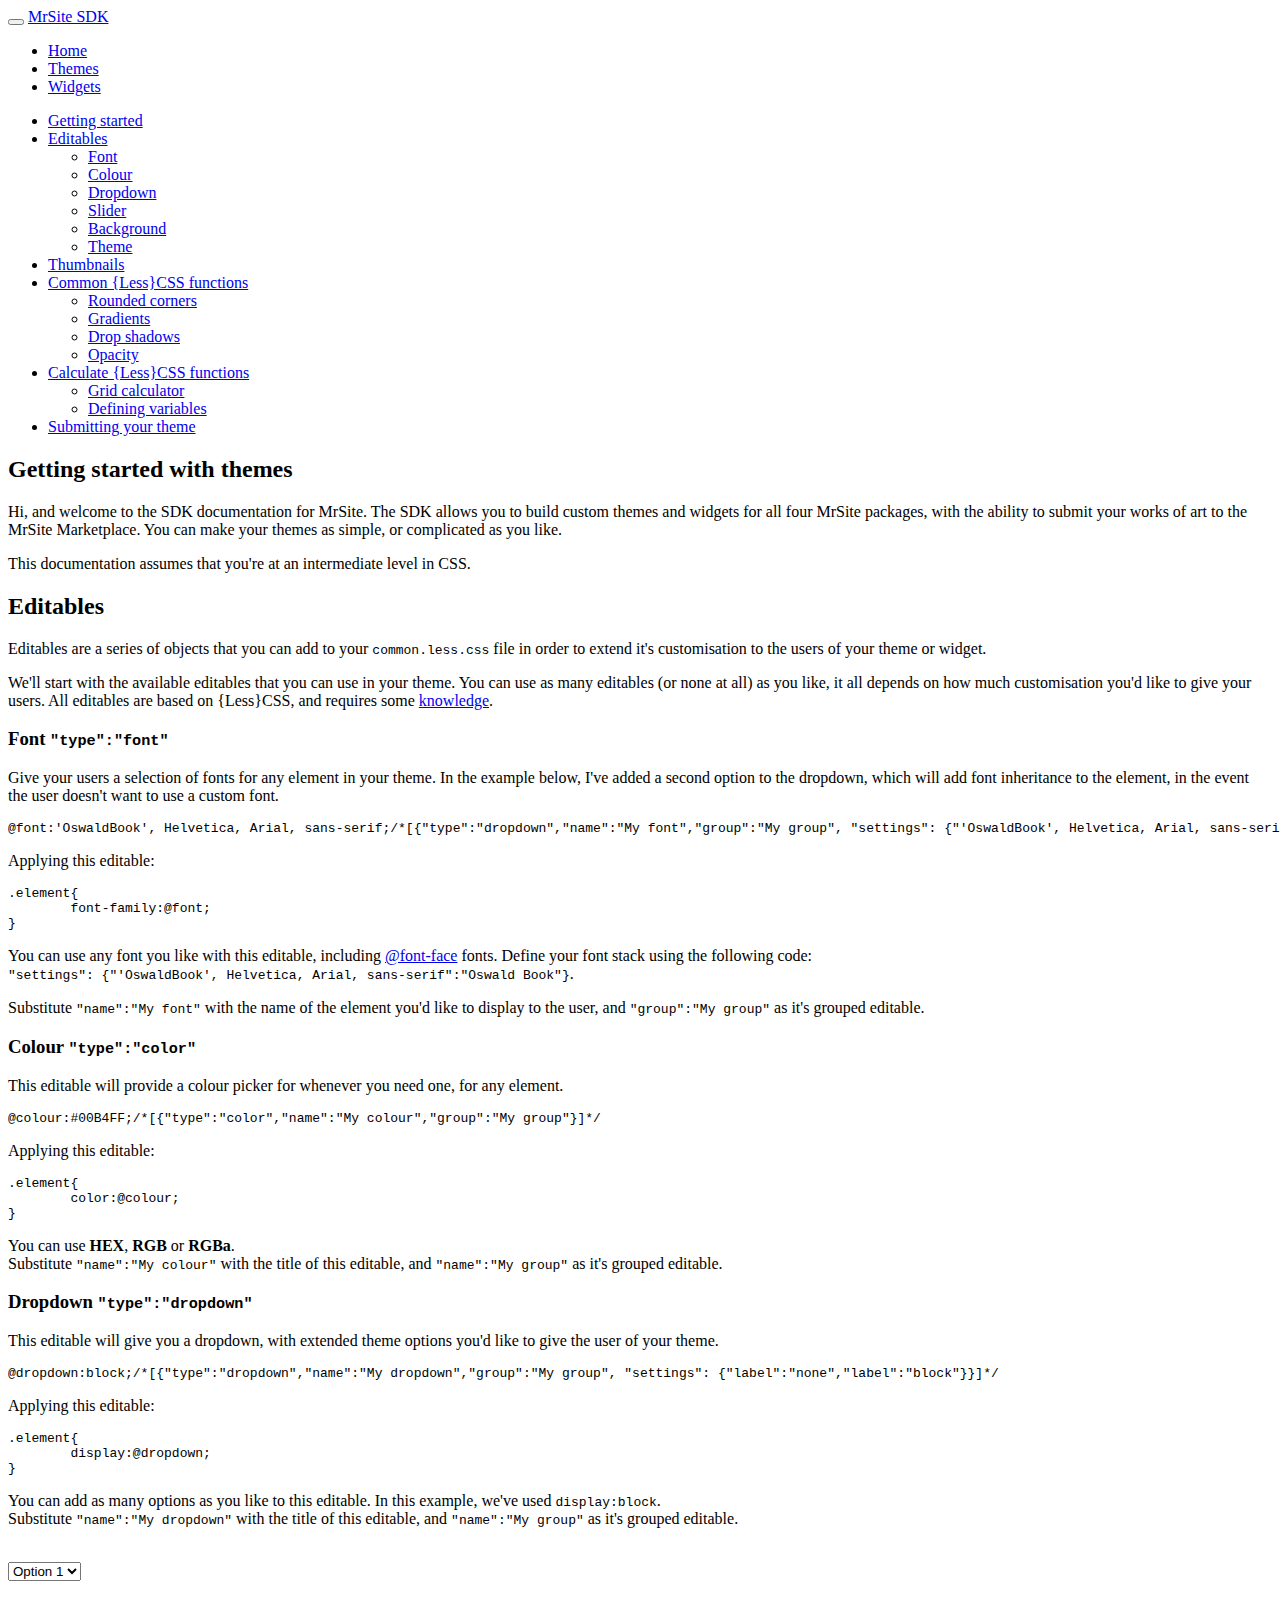
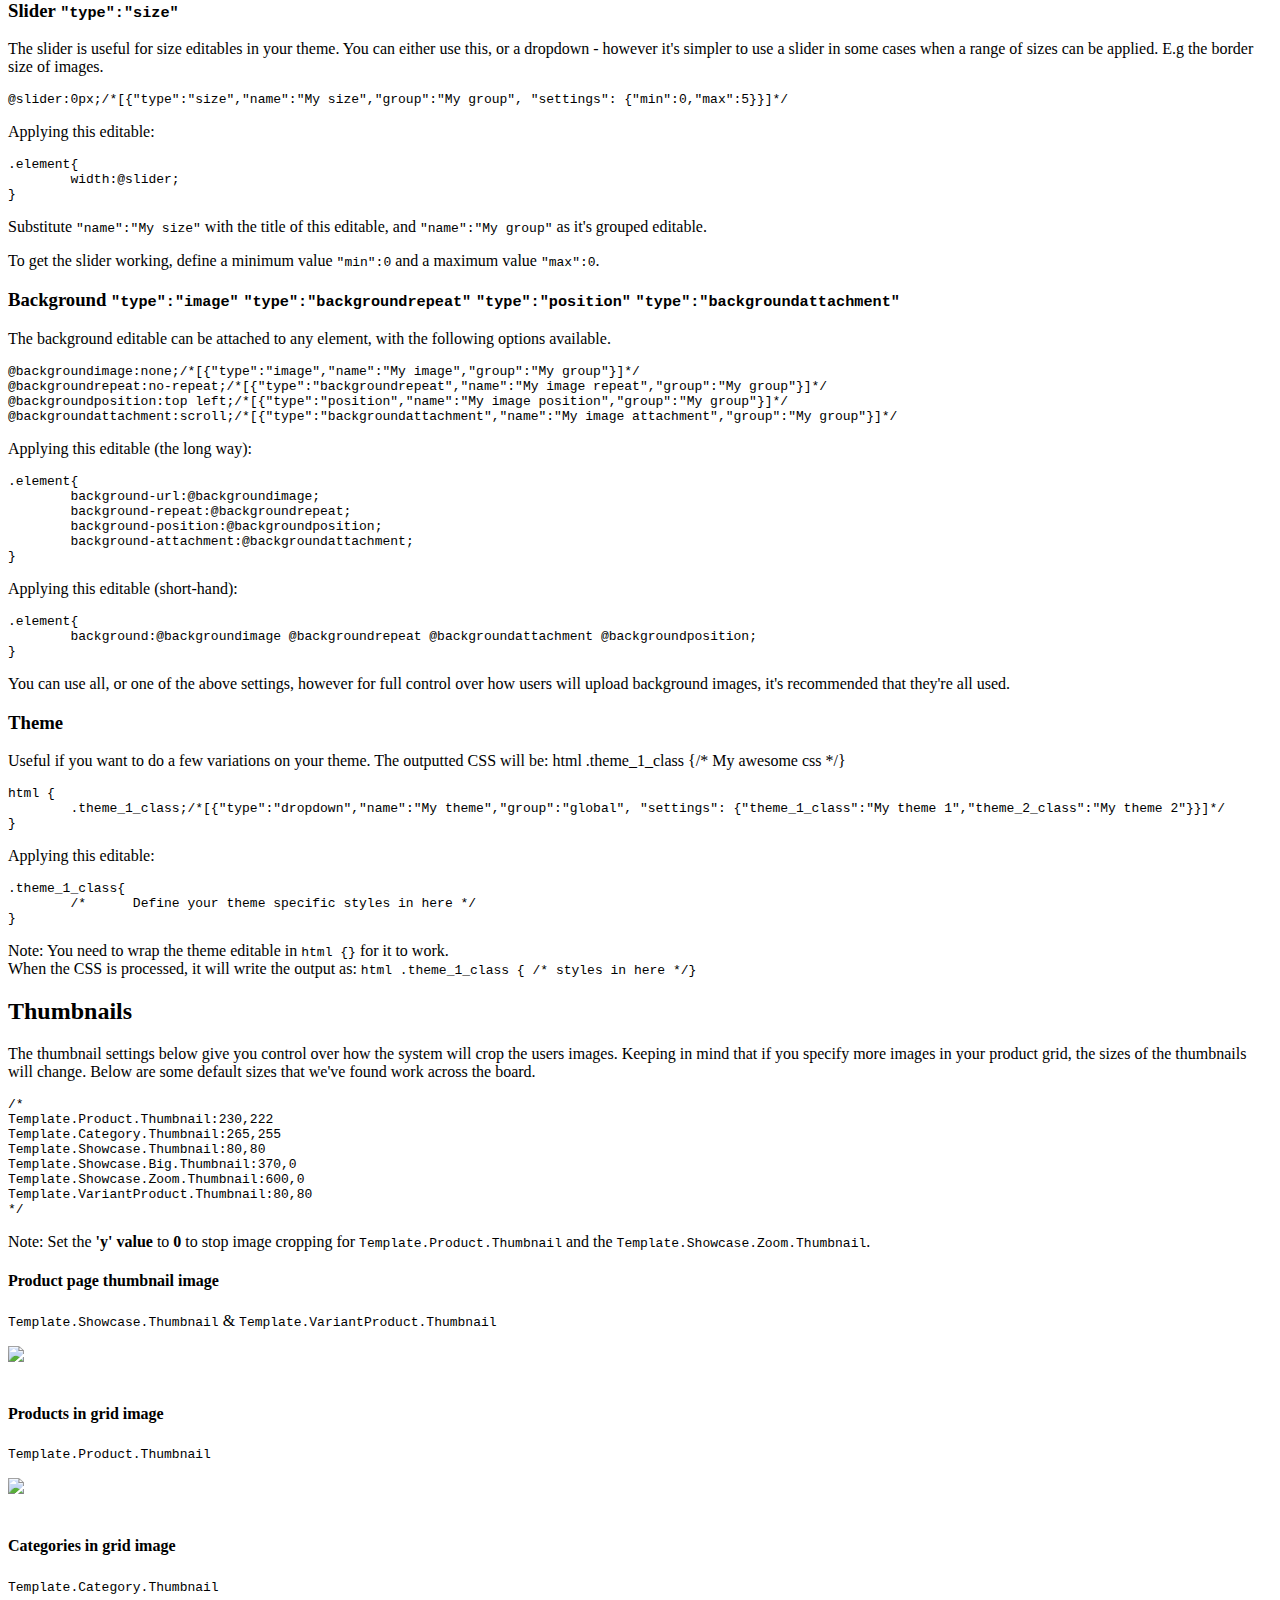
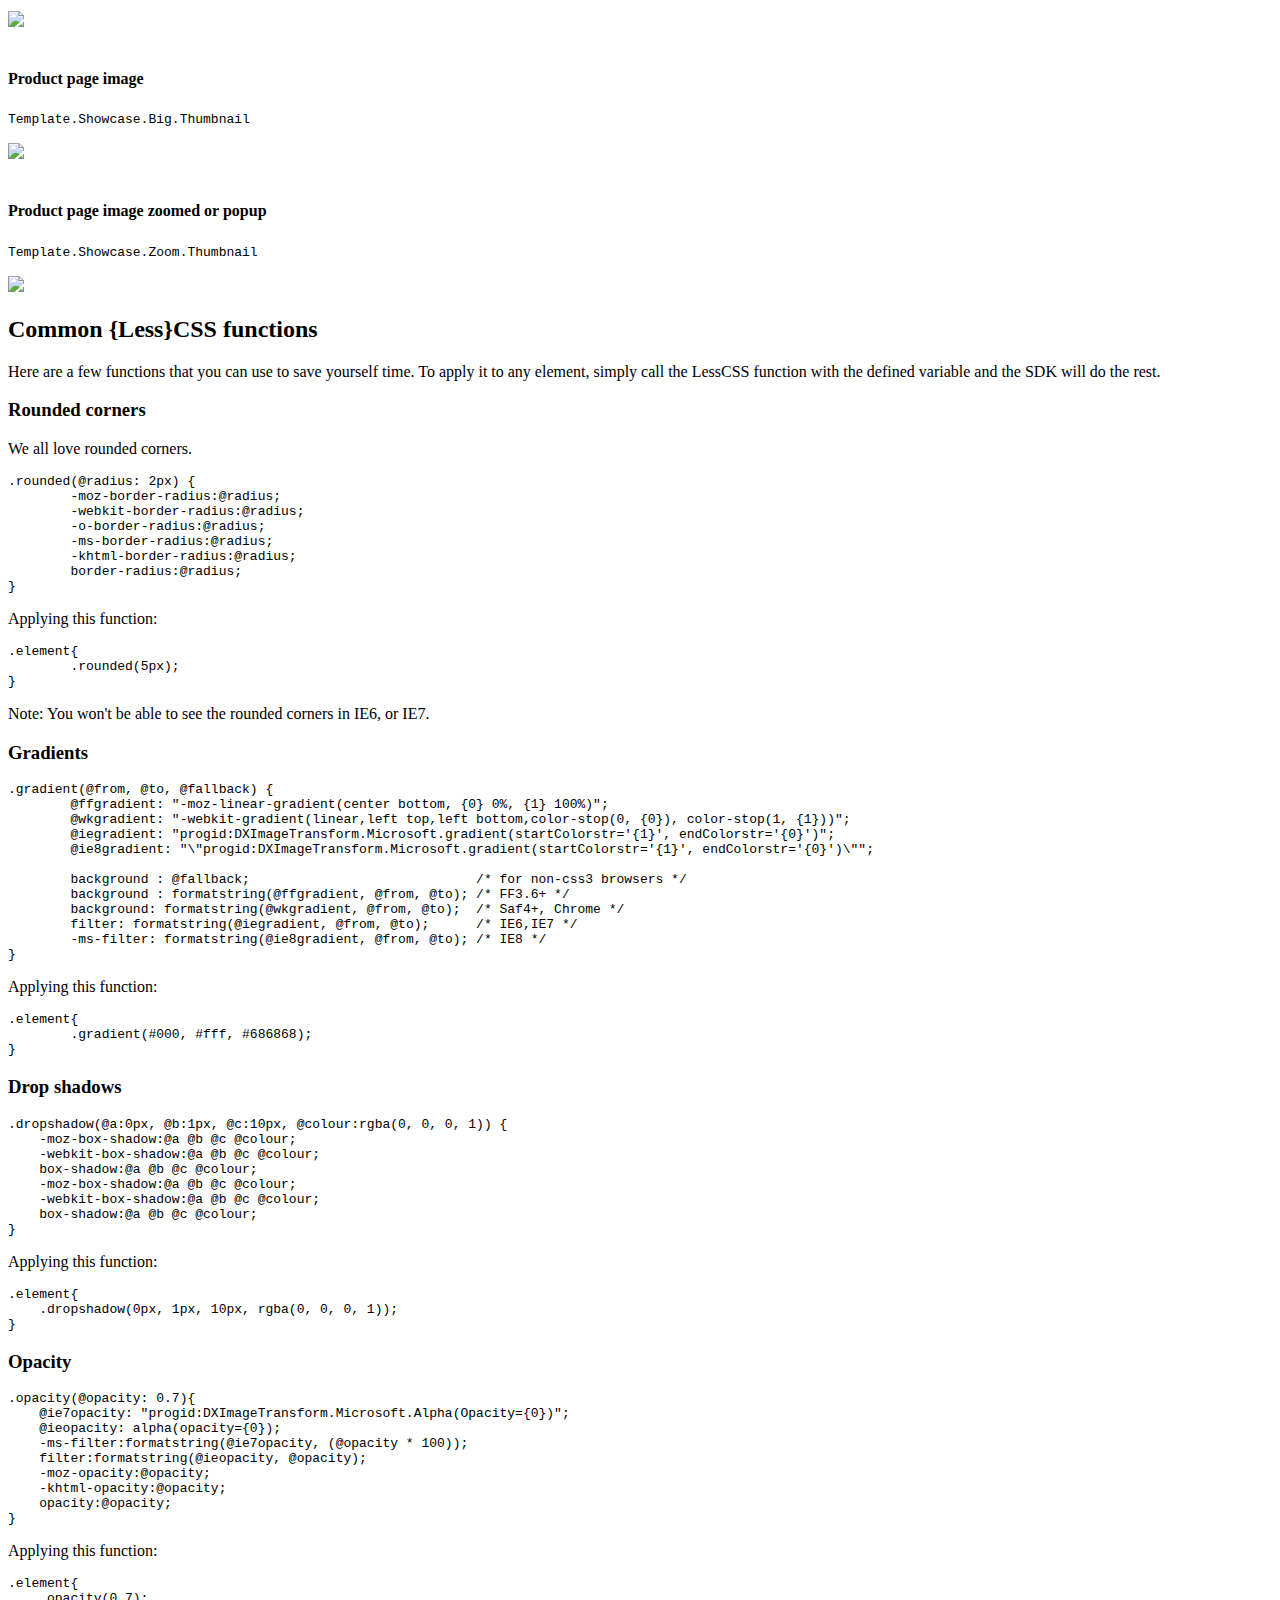
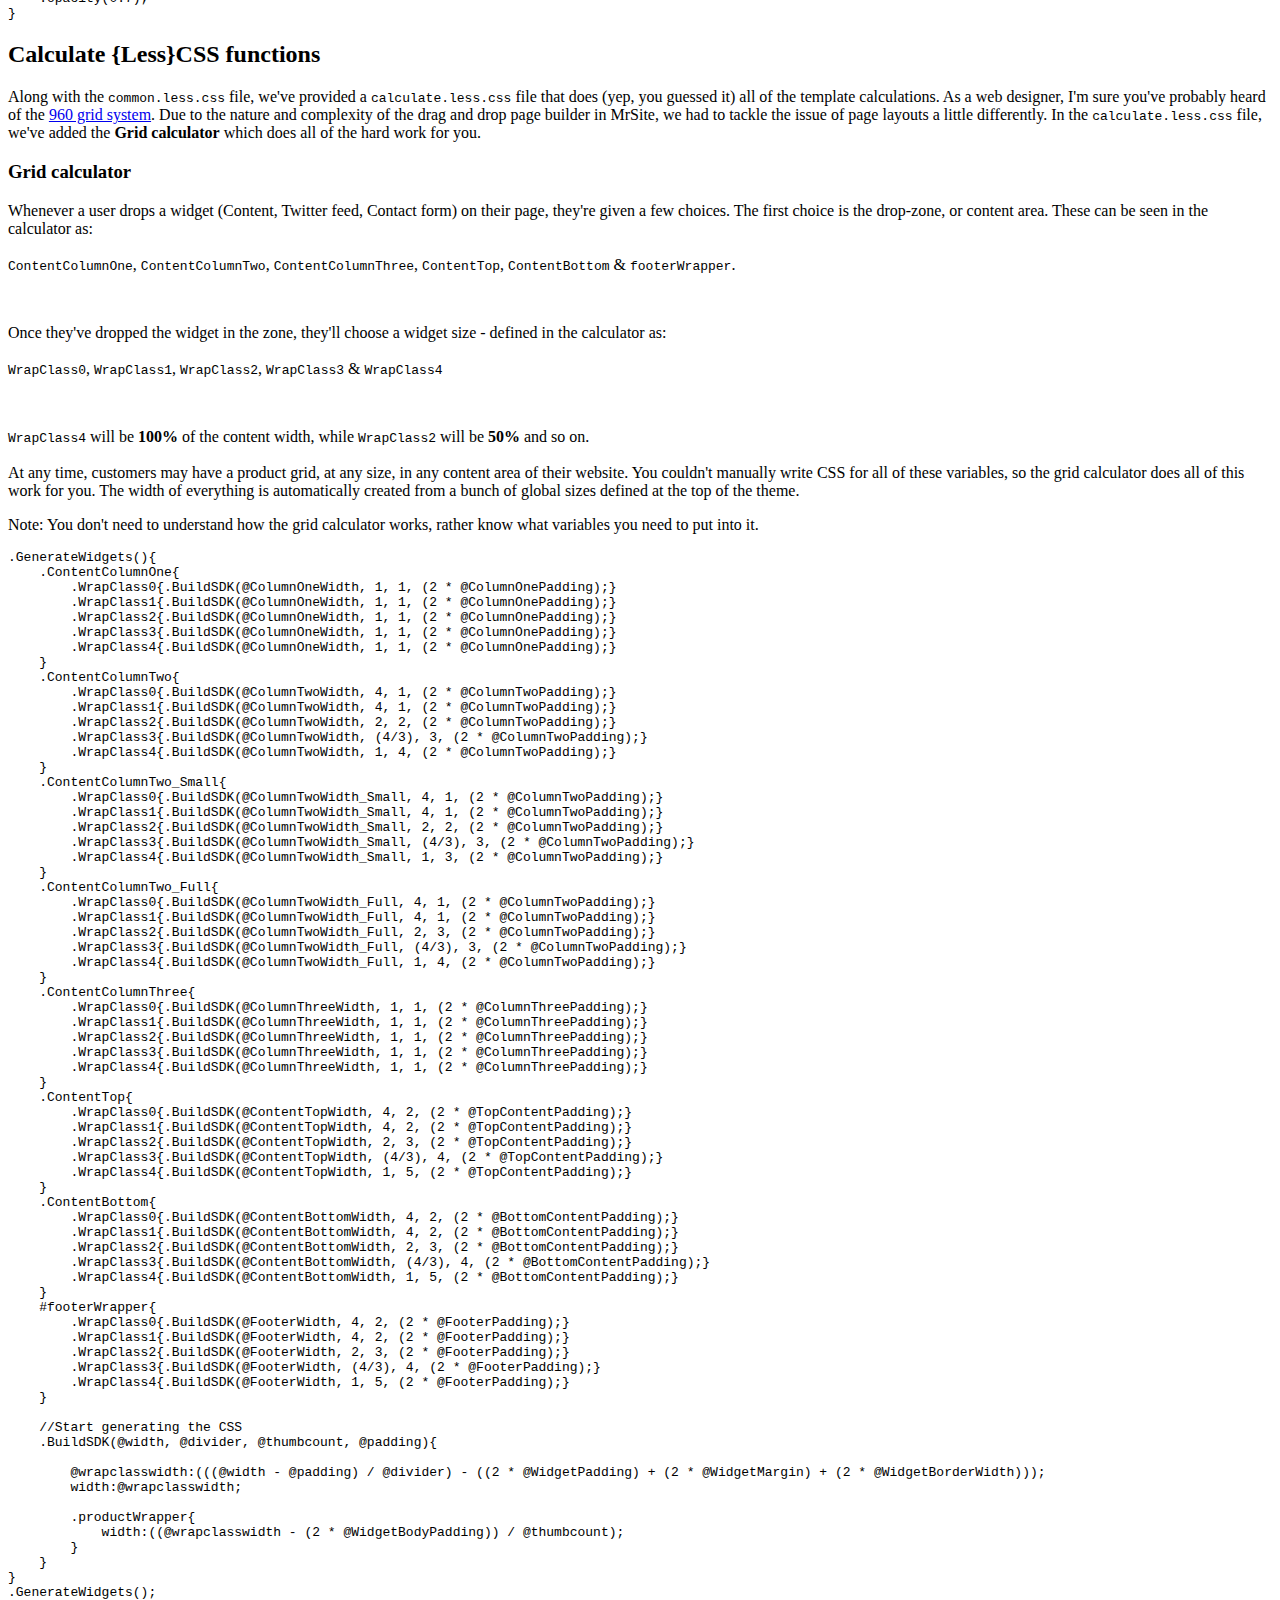
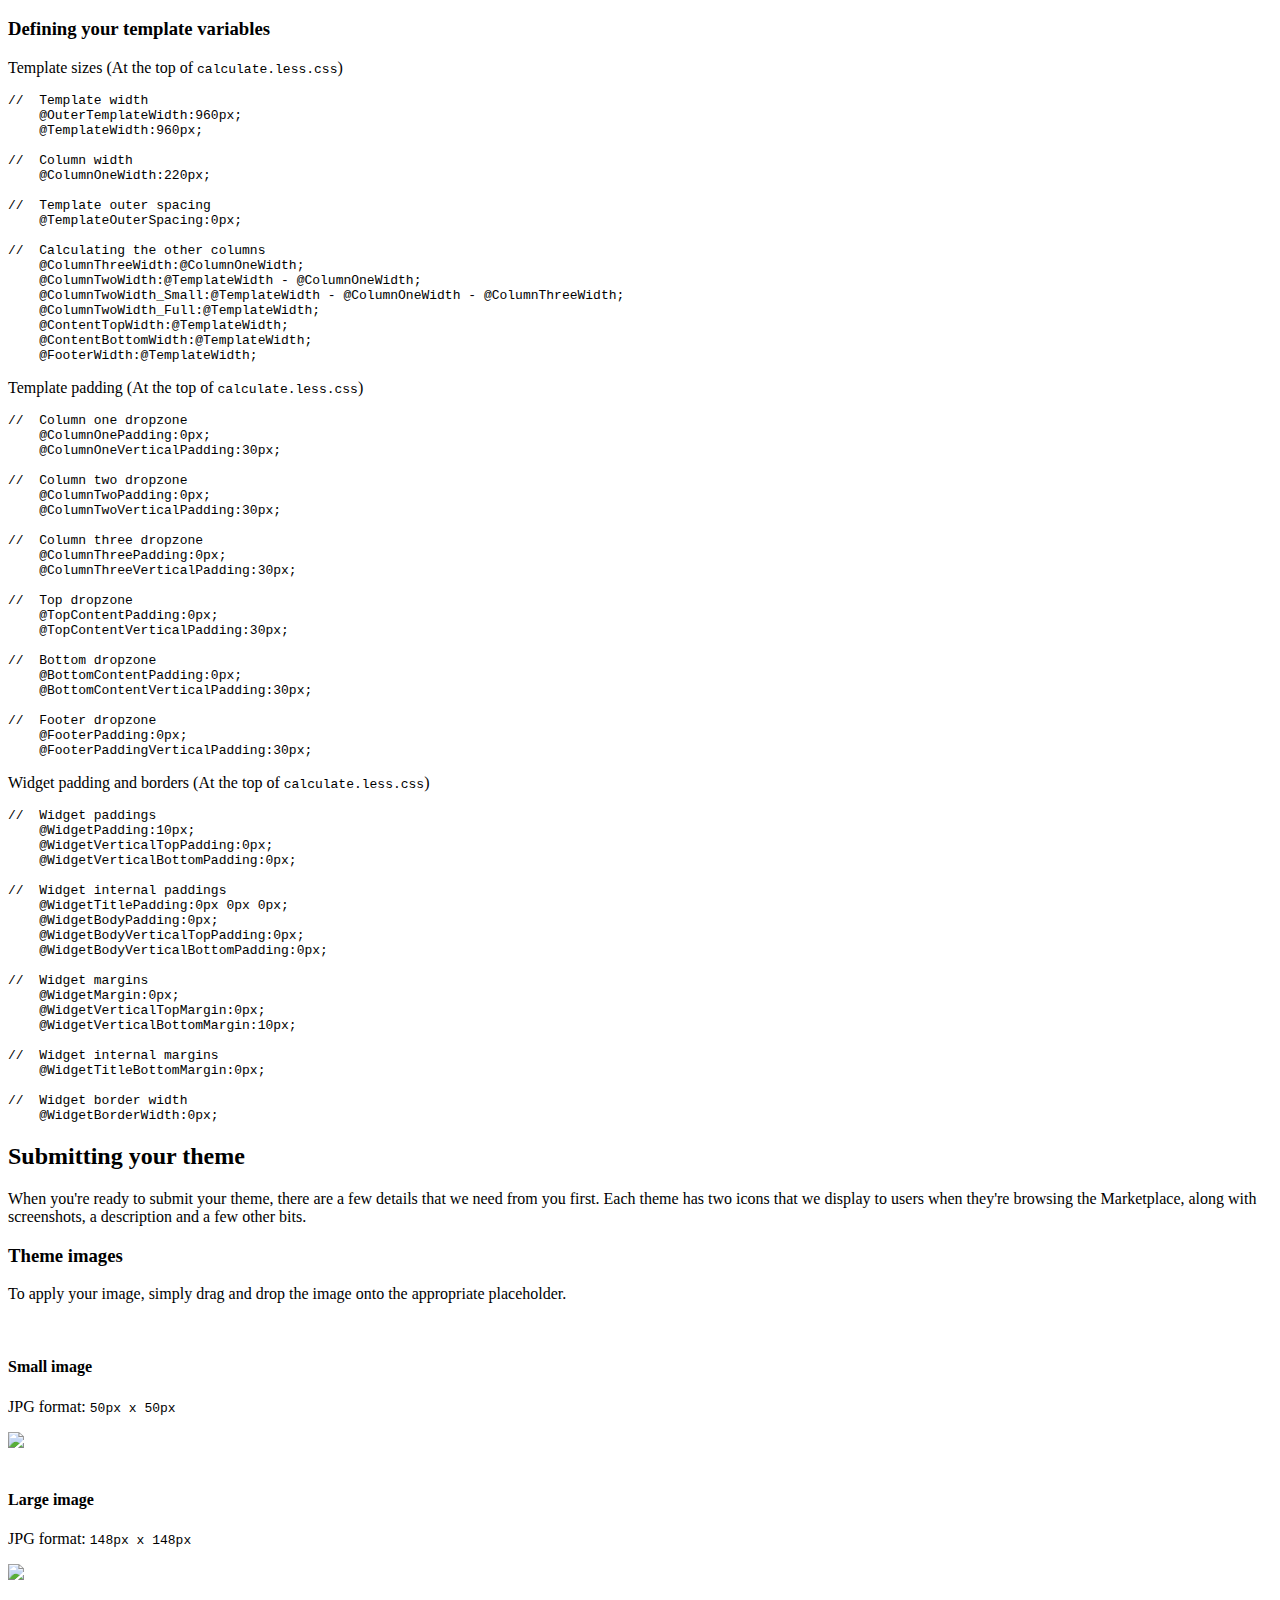
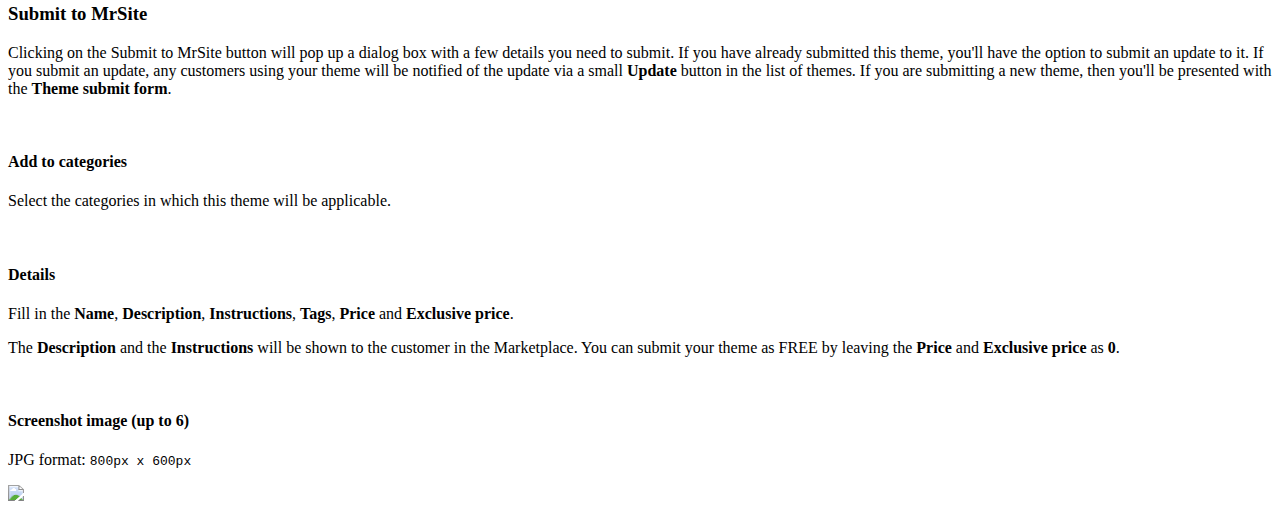
==== commit f3f4d331: "Updates" ====
--- a/themes.html
+++ b/themes.html
@@ -161,6 +161,15 @@
 </pre>
 							<p>You can add as many options as you like to this editable. In this example, we've used <code>display:block</code>.<br/>
 							Substitute <code>"name":"My dropdown"</code> with the title of this editable, and <code>"name":"My group"</code> as it's grouped editable.</p>
+							
+							<br/>
+							<select class="admin-large">
+								<option value="0">Option 1</option>
+								<option value="0">Option 2</option>
+								<option value="0">Option 3</option>
+								<option value="0">Option 4</option>
+								<option value="0">Option 5</option>
+							</select>
 						</div>
 						
 						<div id="Slider" class="content-article clearfix">
@@ -211,6 +220,7 @@
 </pre>
 
 							<p>You can use all, or one of the above settings, however for full control over how users will upload background images, it's recommended that they're all used.</p>
+							
 						</div>
 						
 						<div id="Theme" class="content-article clearfix">
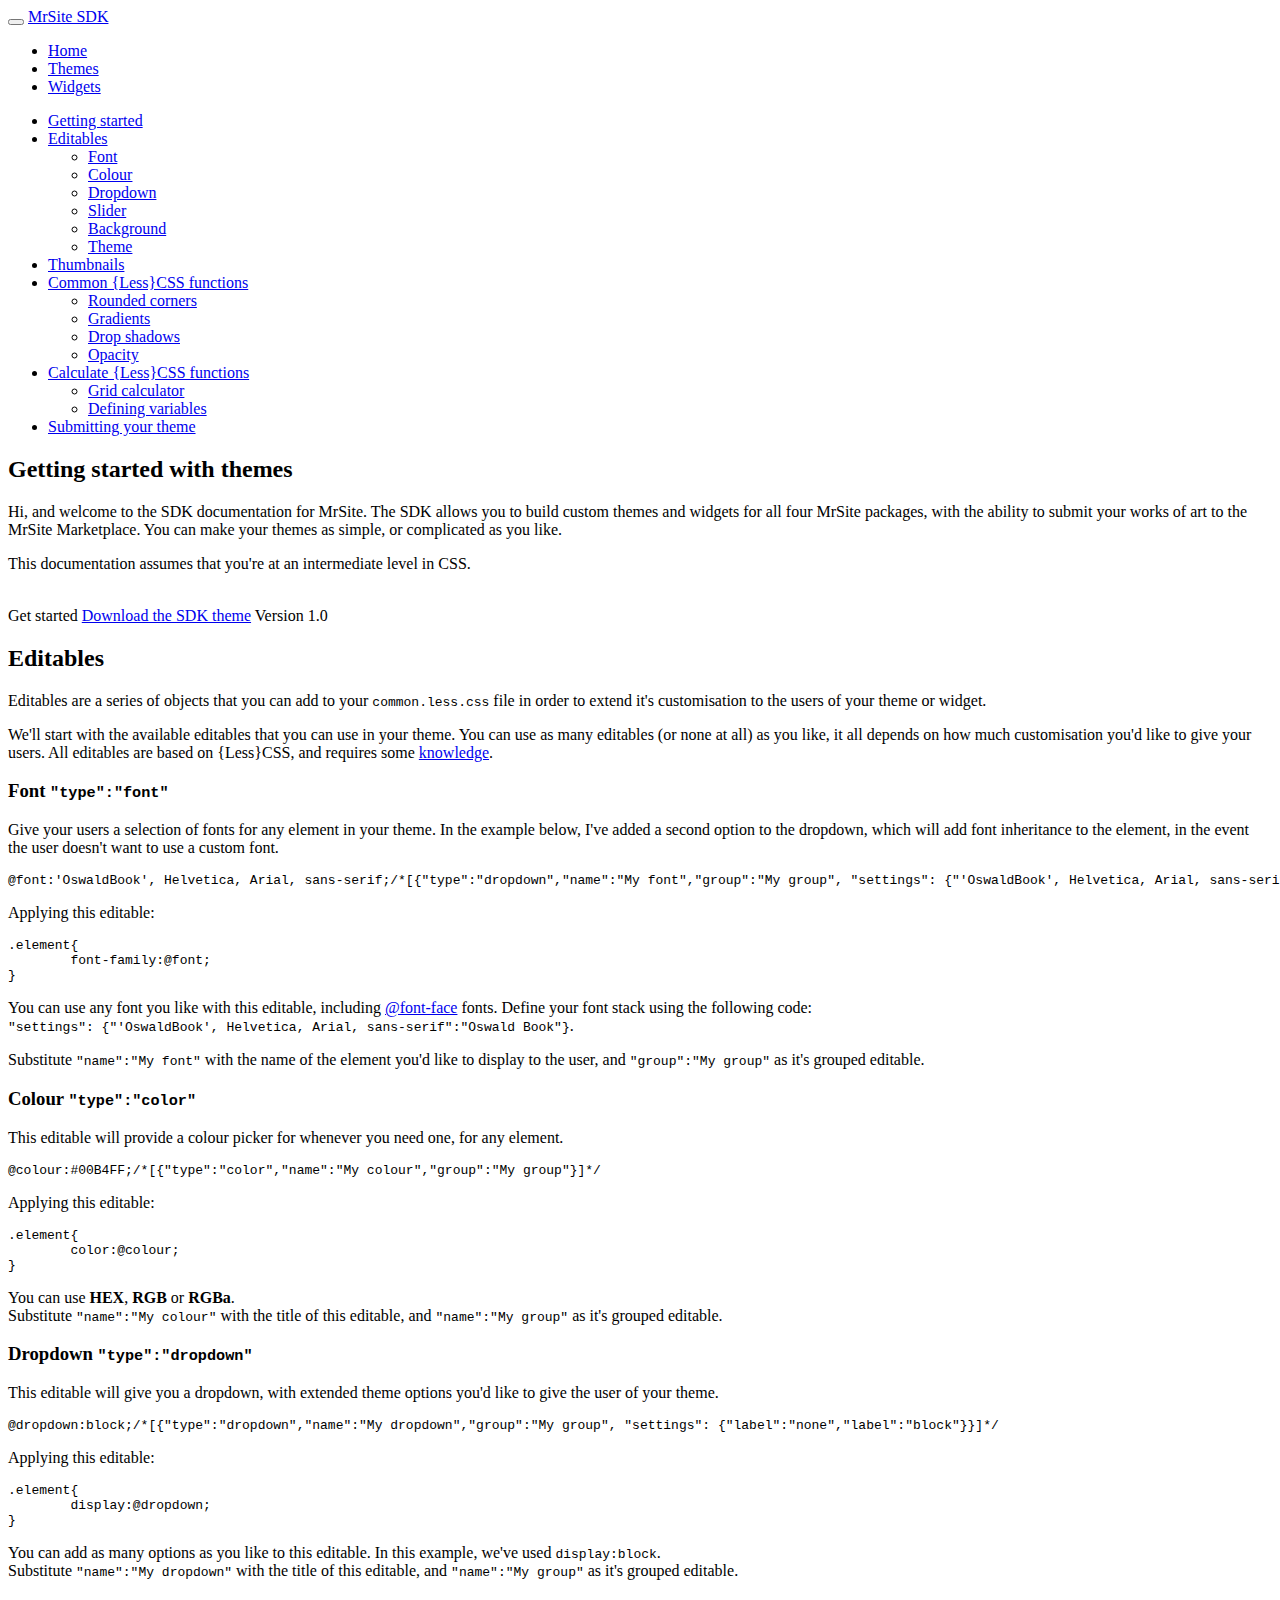
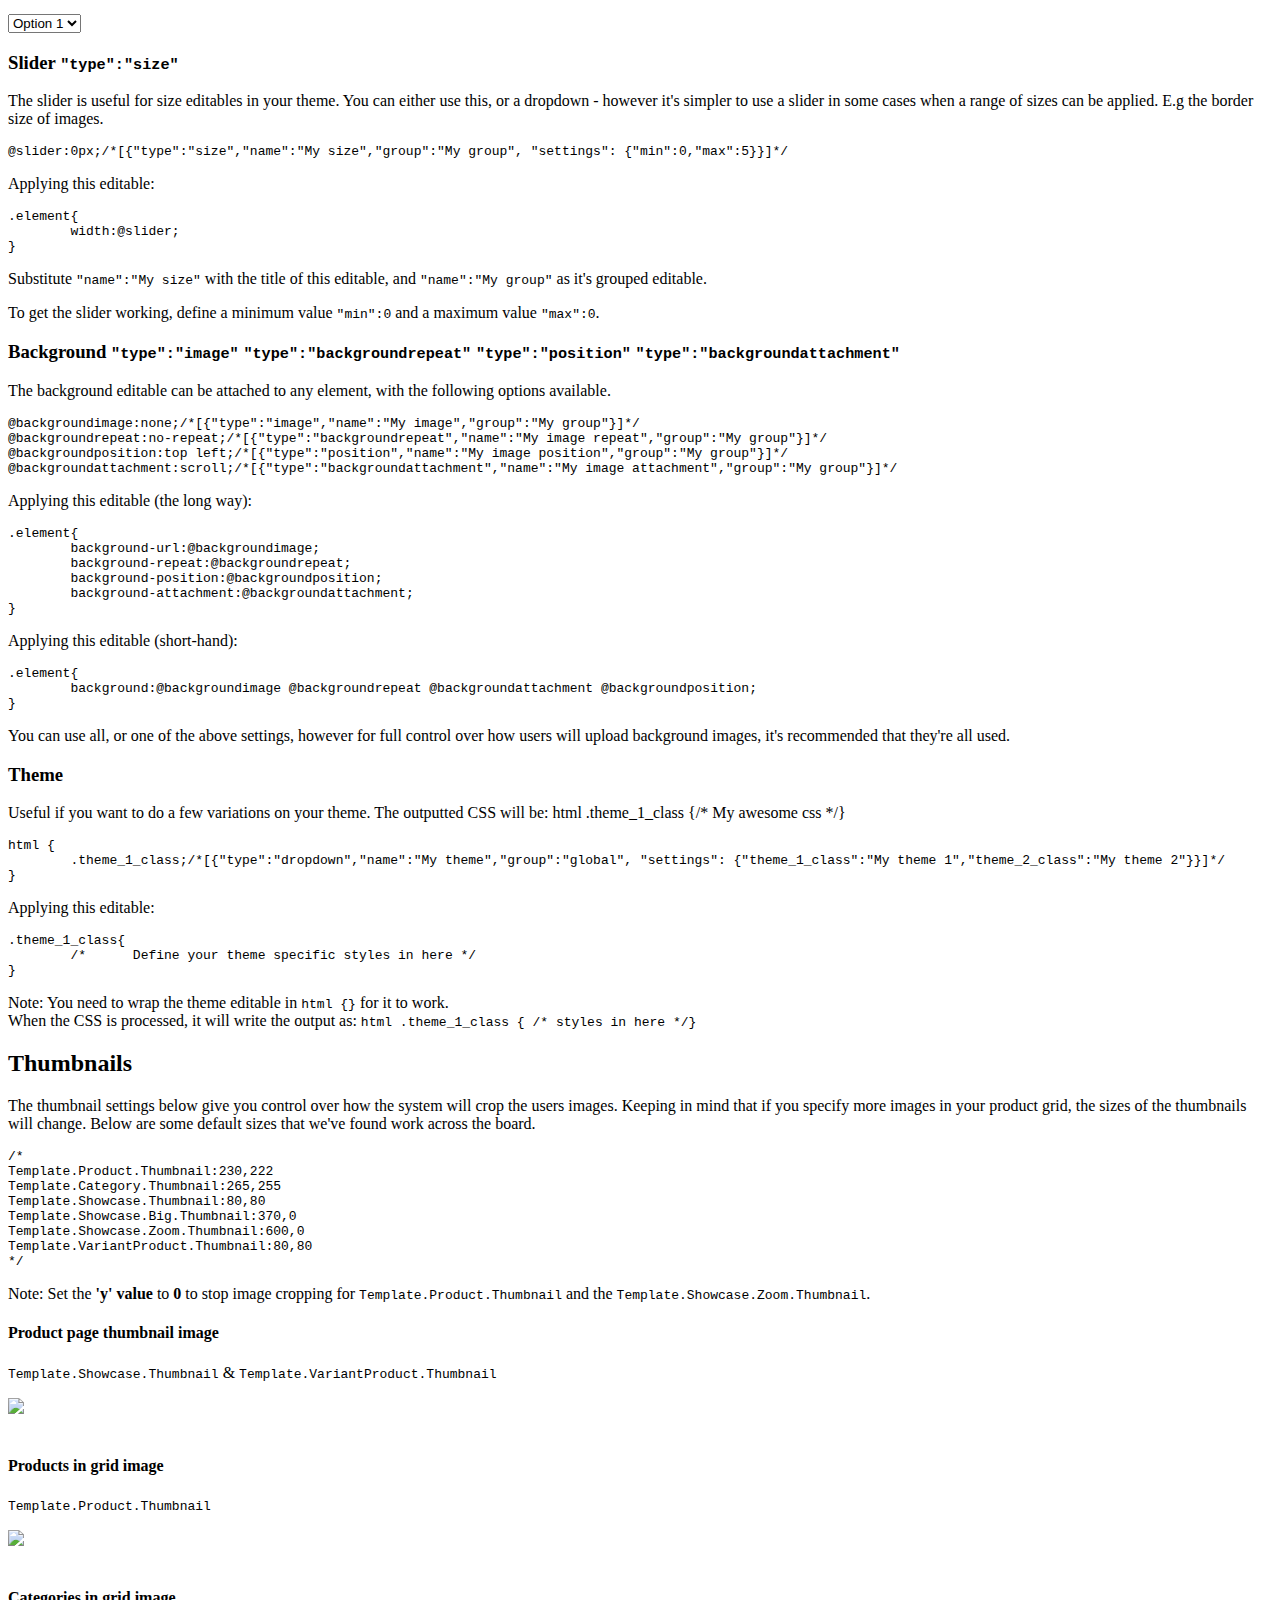
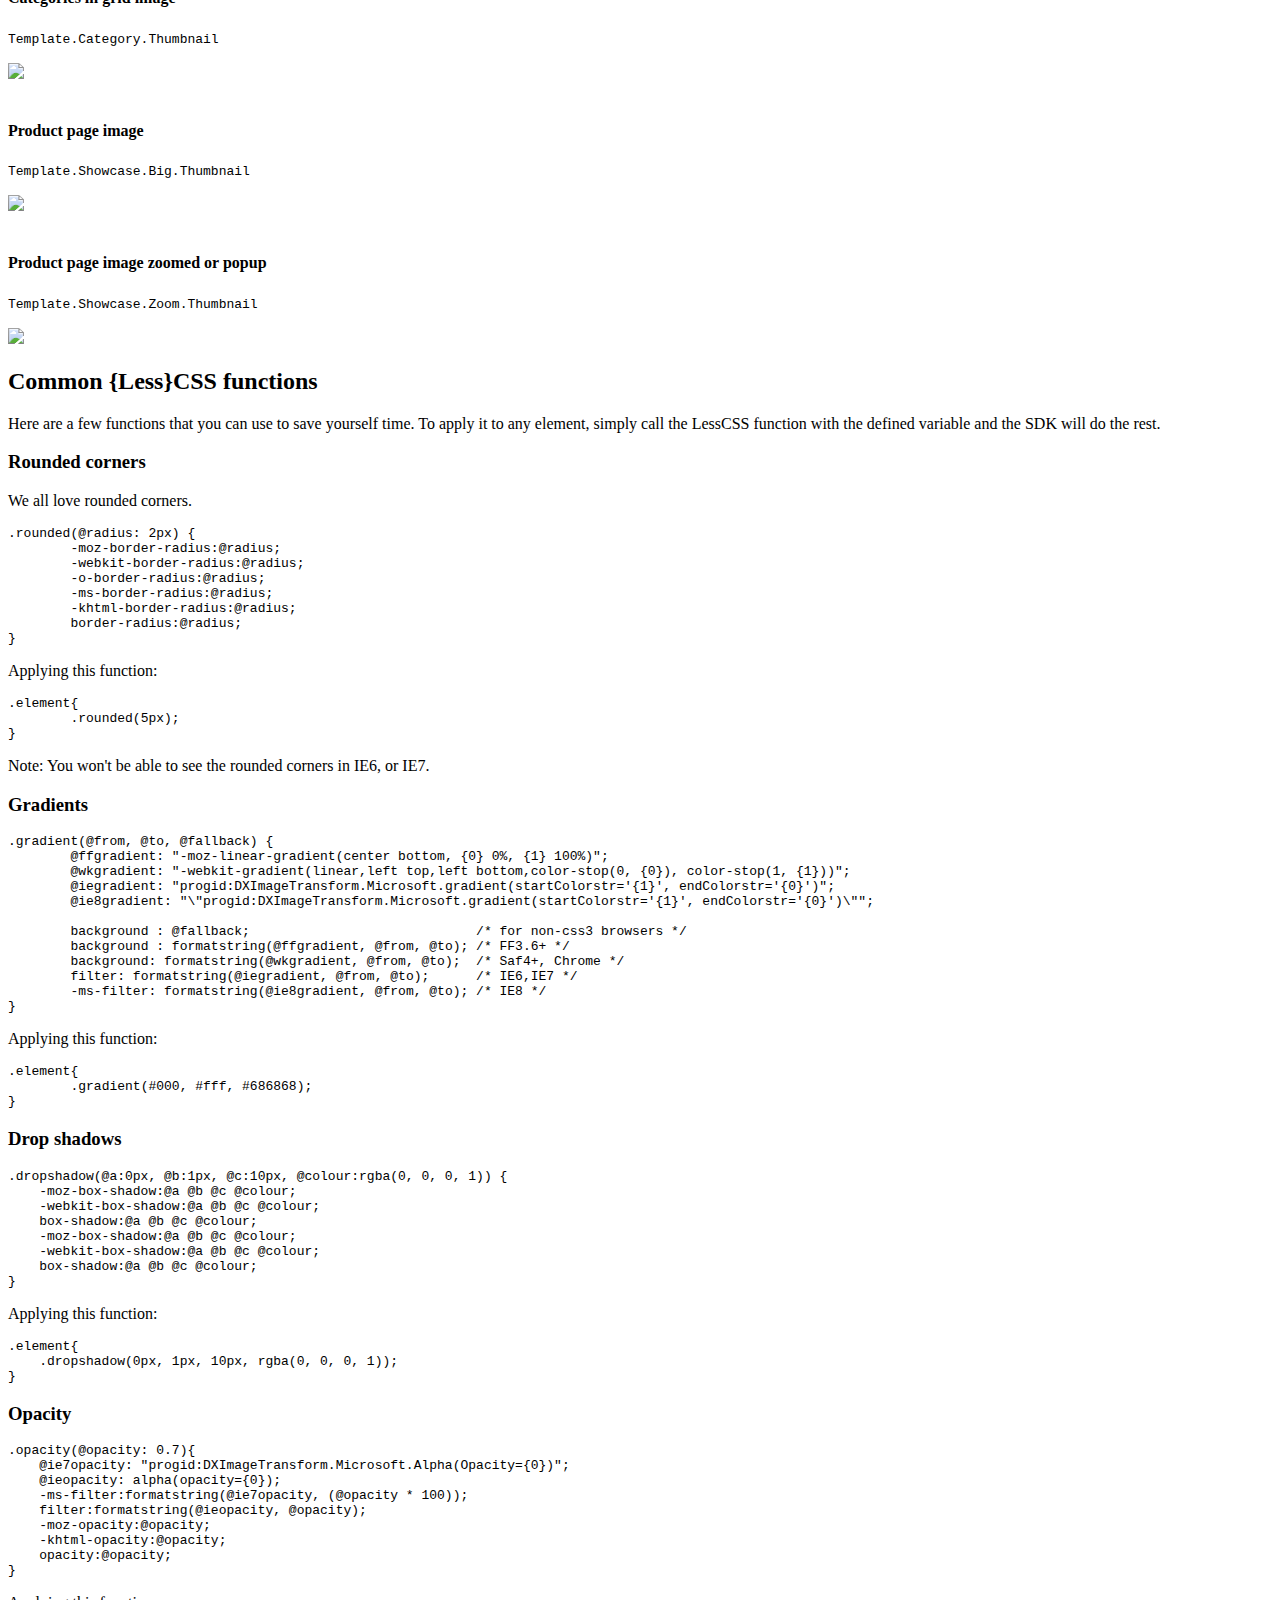
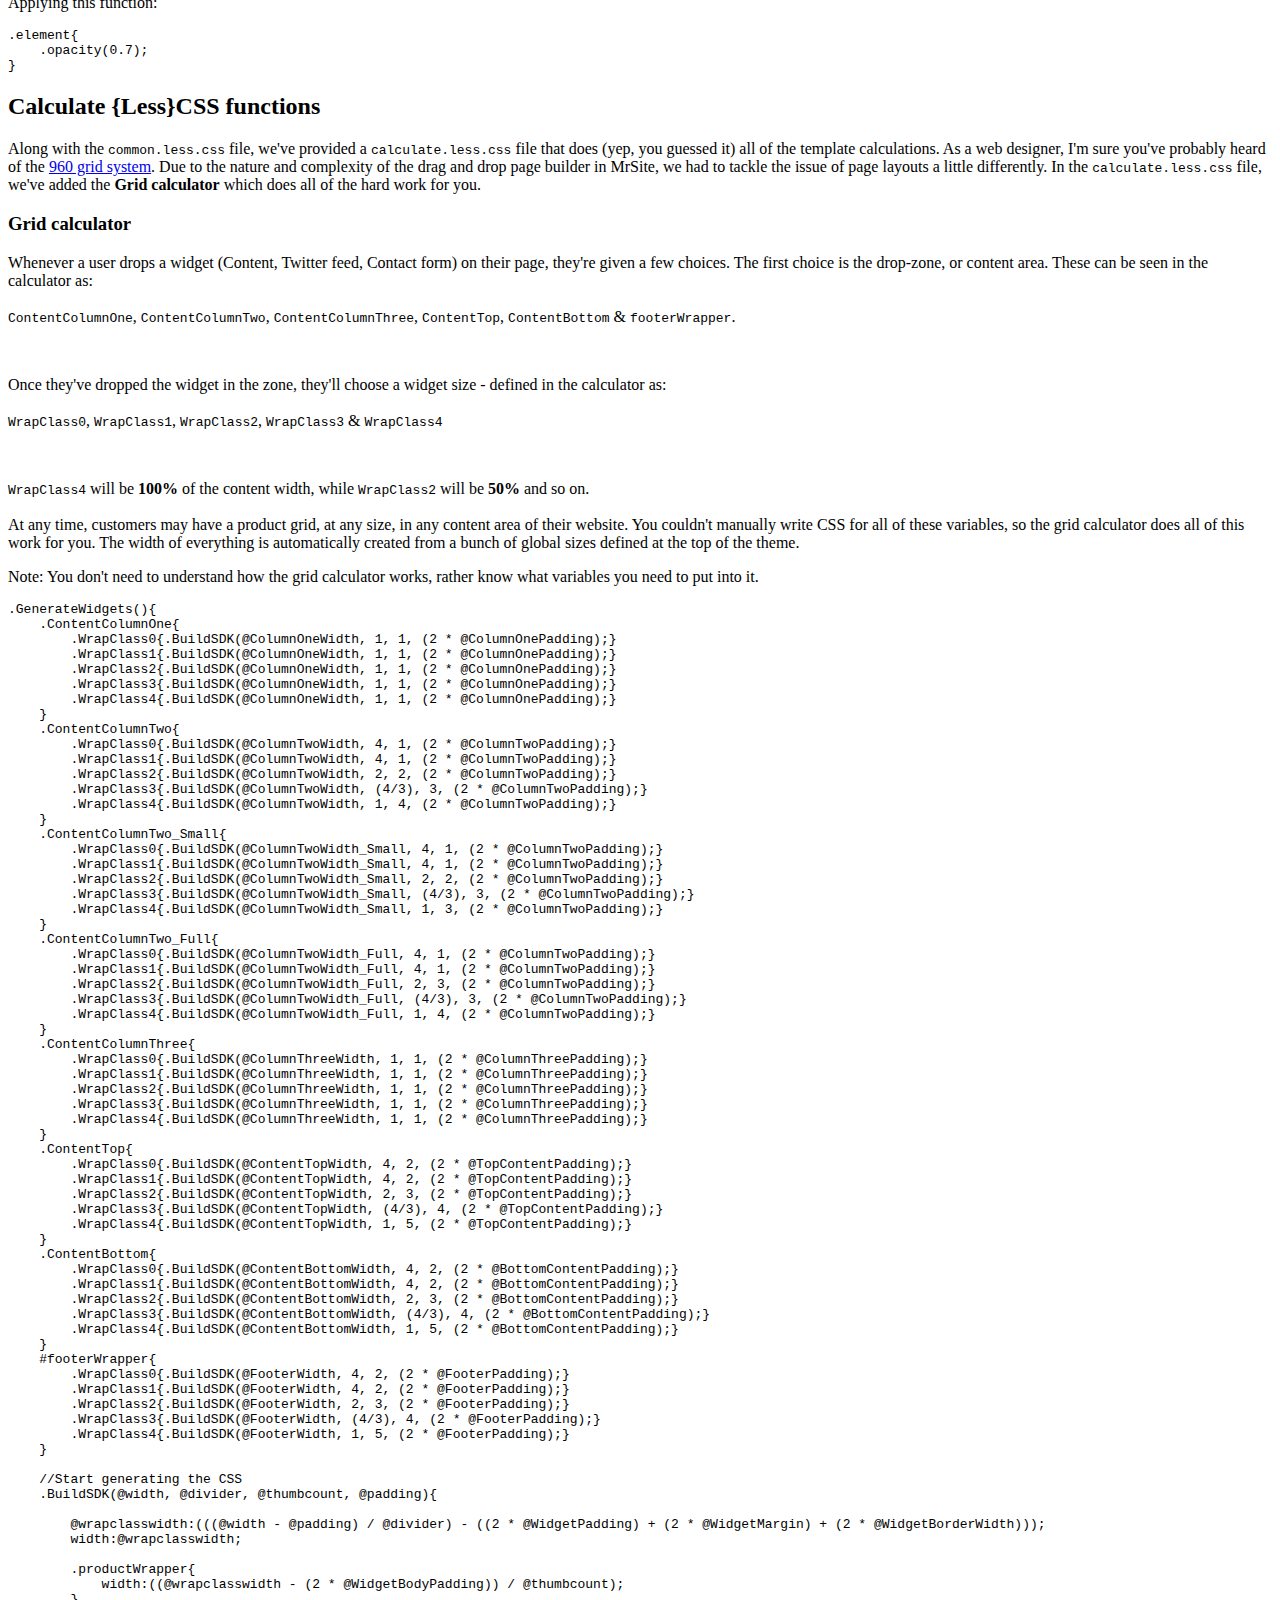
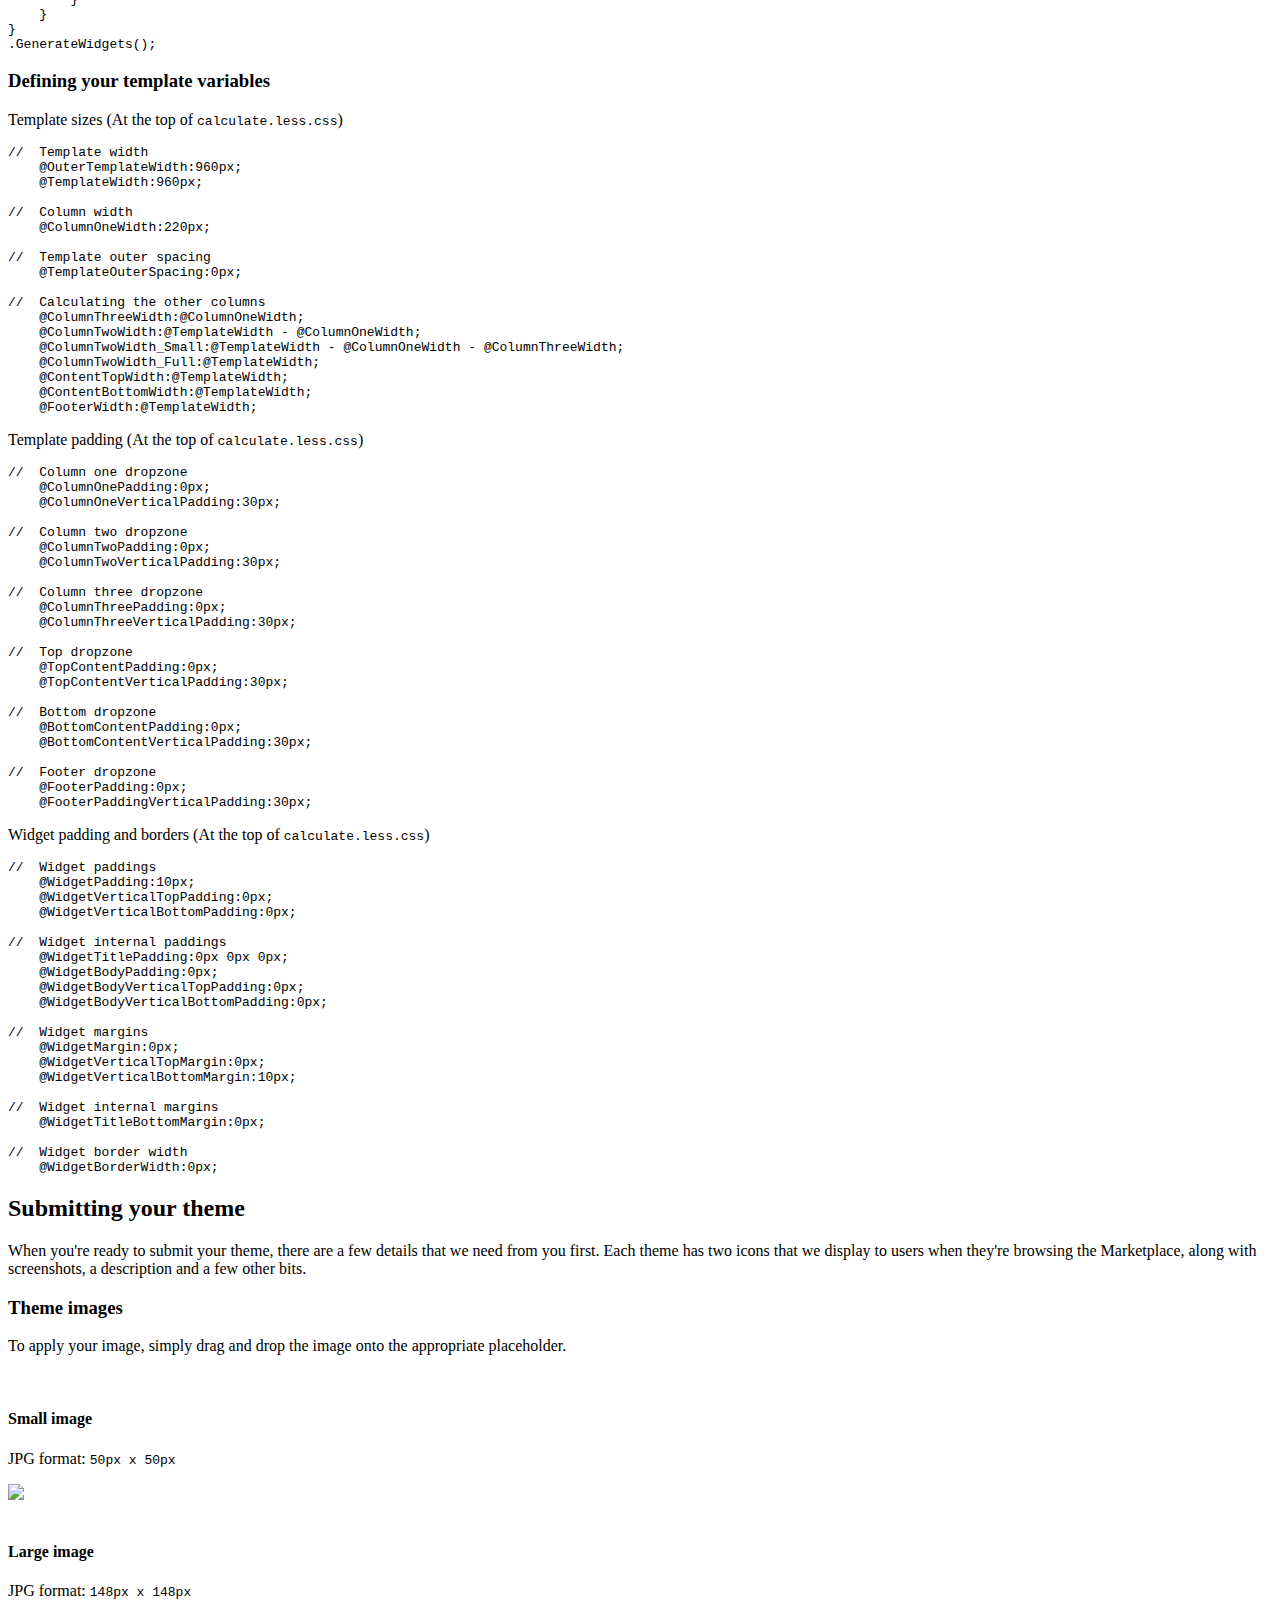
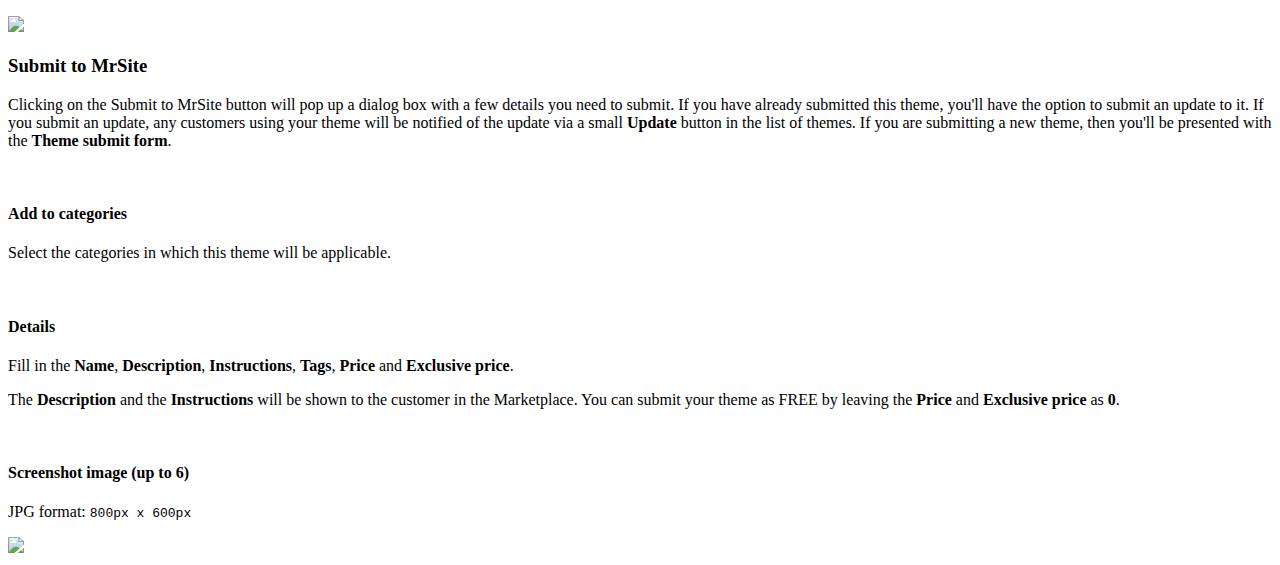
==== commit 742c8678: "Updates" ====
--- a/themes.html
+++ b/themes.html
@@ -91,7 +91,7 @@
 
 				<div class="content-column">
 					
-					<div id="GettingStarted" class="content-section">
+					<div id="GettingStarted" class="content-section clearfix">
 						
 						<h2>Getting started with themes</h2>
 						
@@ -99,8 +99,21 @@
 						works of art to the MrSite Marketplace. You can make your themes as simple, or complicated as you like.</p>
 						
 						<p>This documentation assumes that you're at an intermediate level in CSS.</p>
+						<br/>
+						
+						<div class="download-developer-theme clearfix">
+							<span class="download-developer-theme-help">
+								Get started
+							</span>
+							<a href="//assets.mrsite.com/dev/download/template.zip">Download the SDK theme</a>
+							<span class="download-developer-theme-help">
+								Version 1.0
+							</span>
+						</div>
 						
 					</div>
+					
+					
 					<div id="Editables" class="content-section">
 						
 						<h2>Editables</h2>
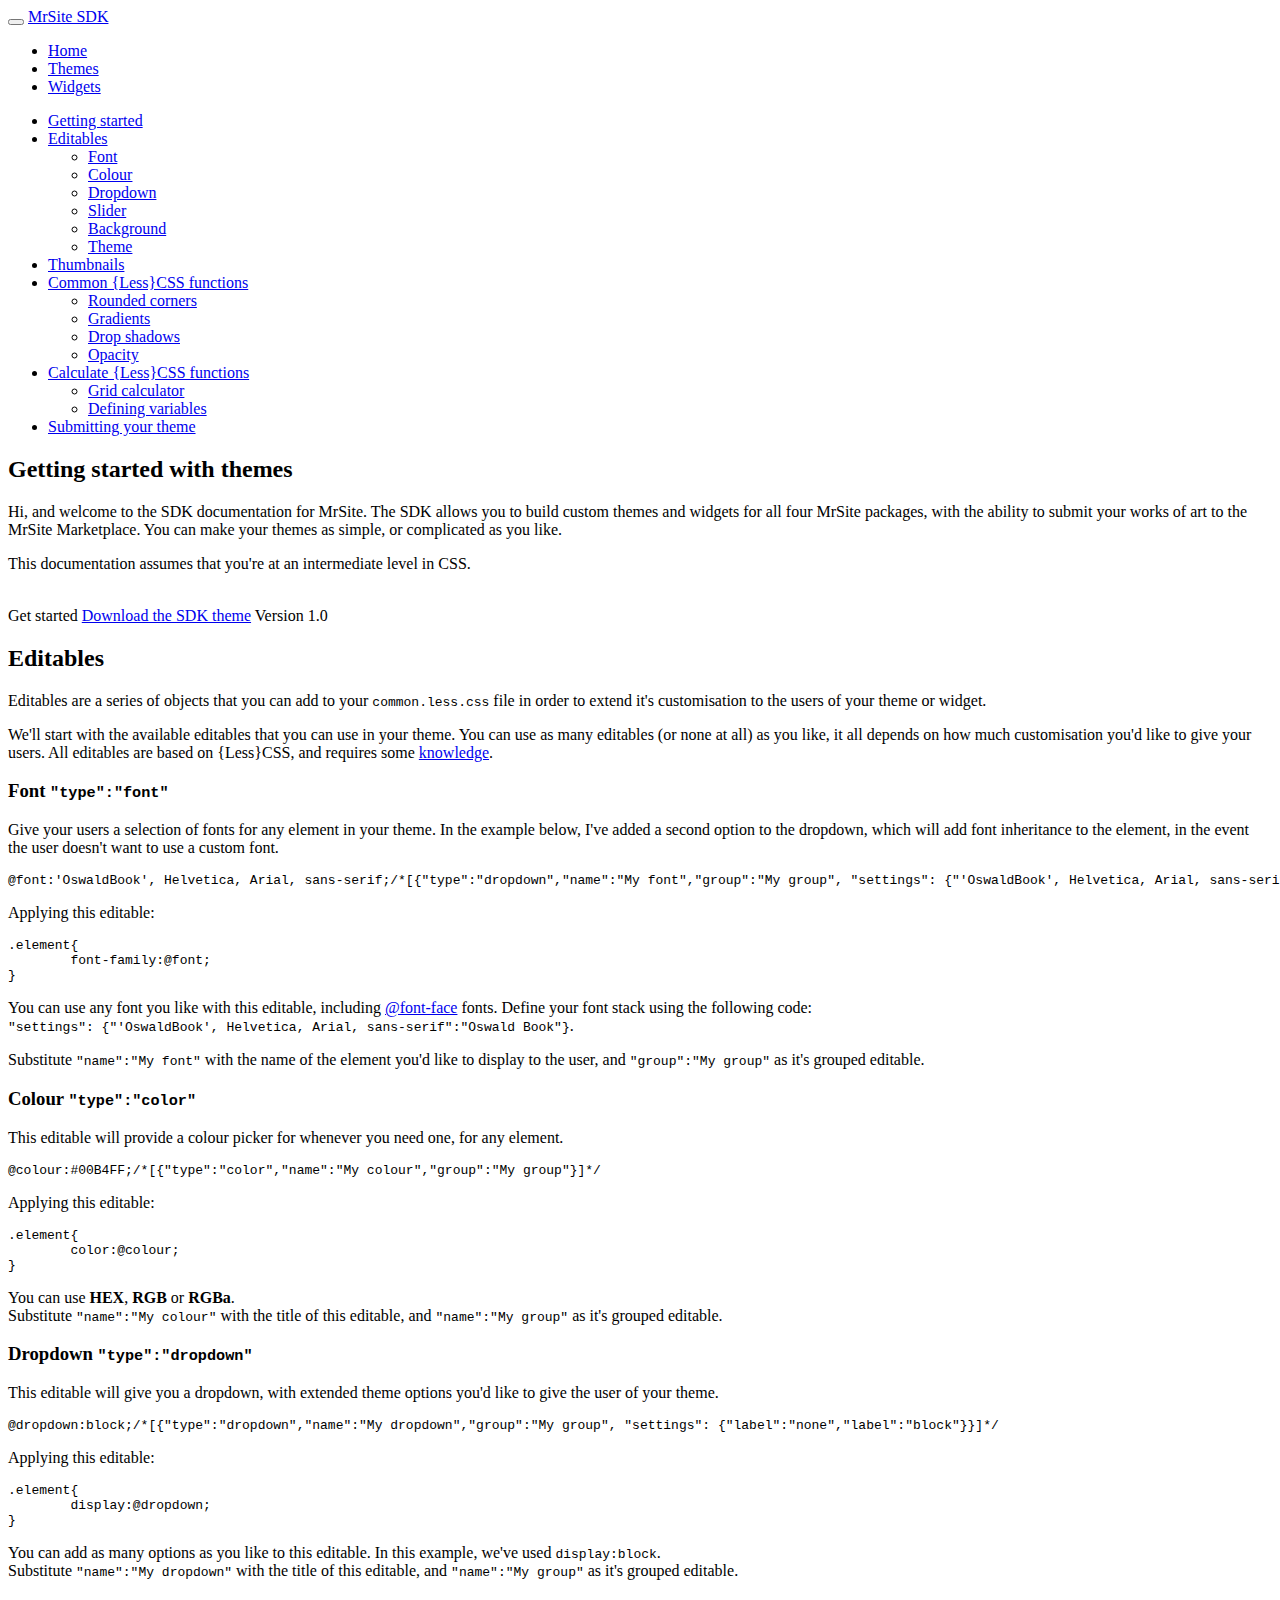
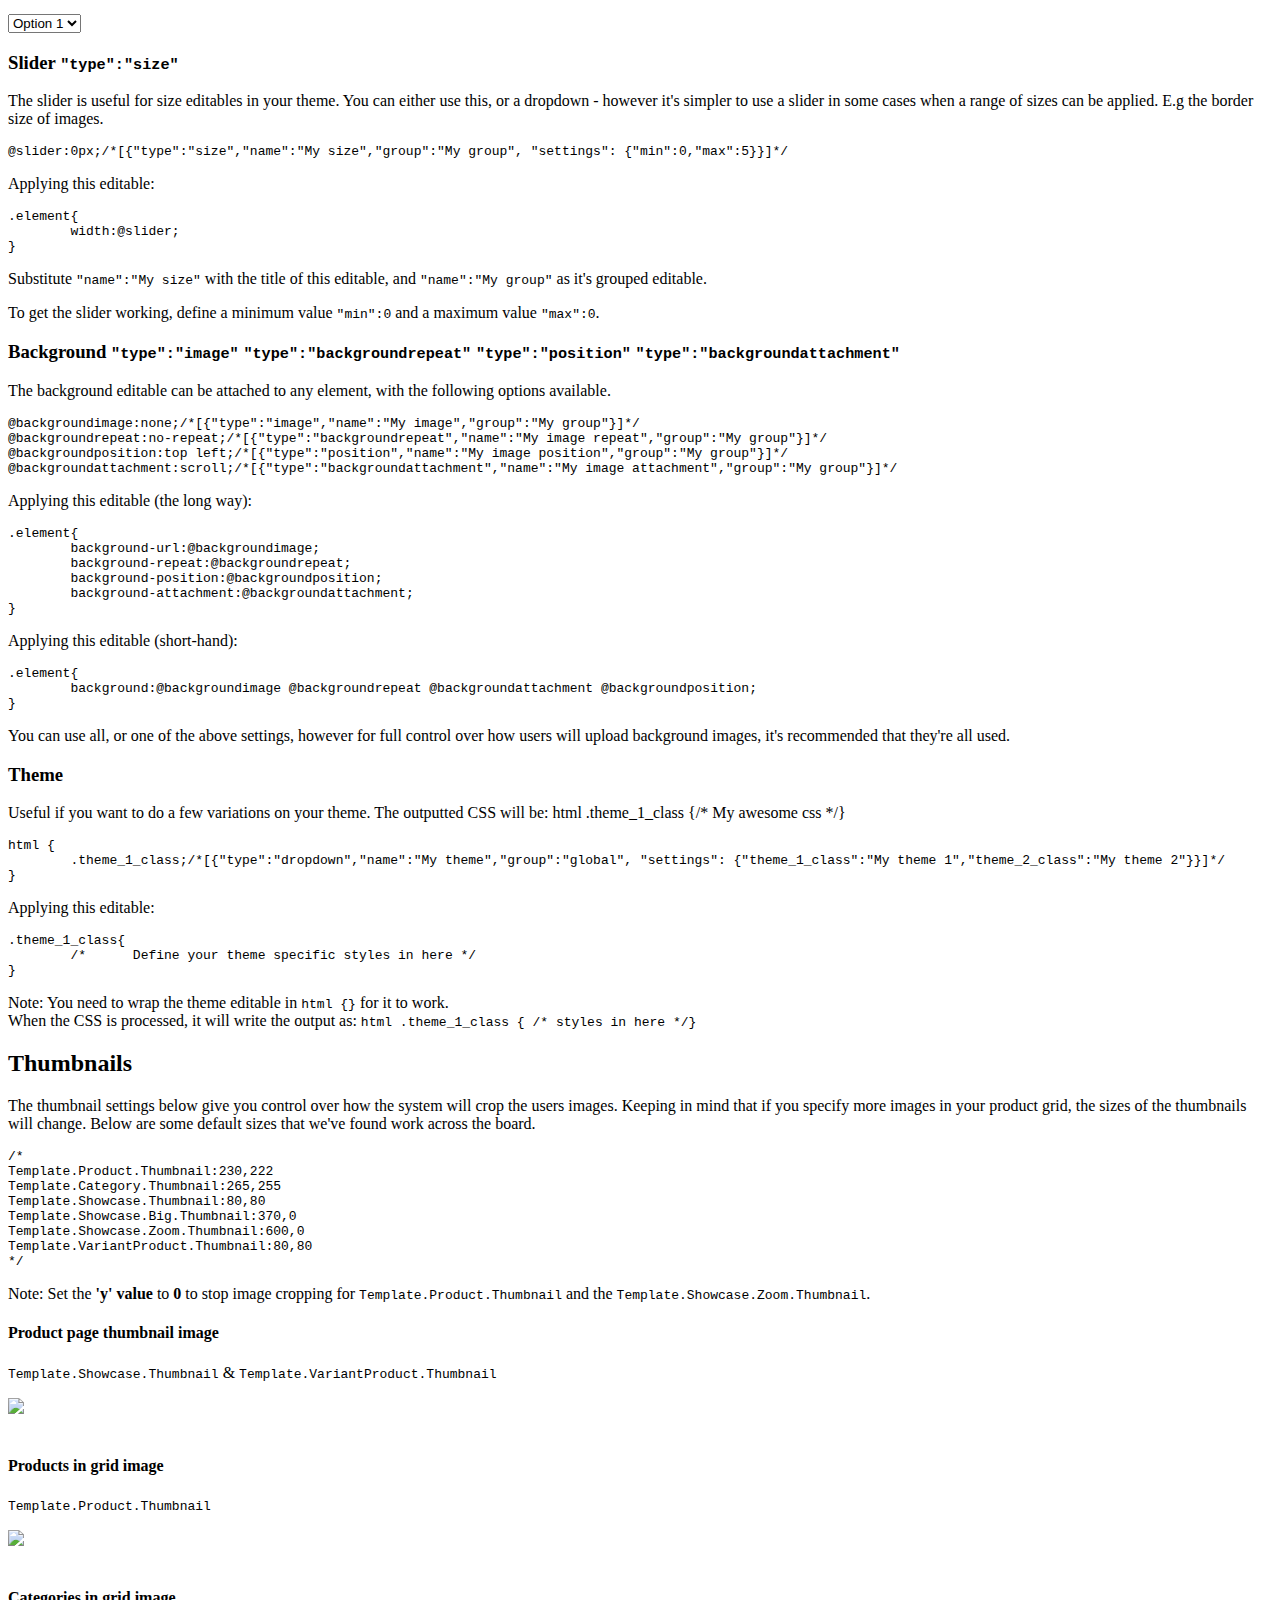
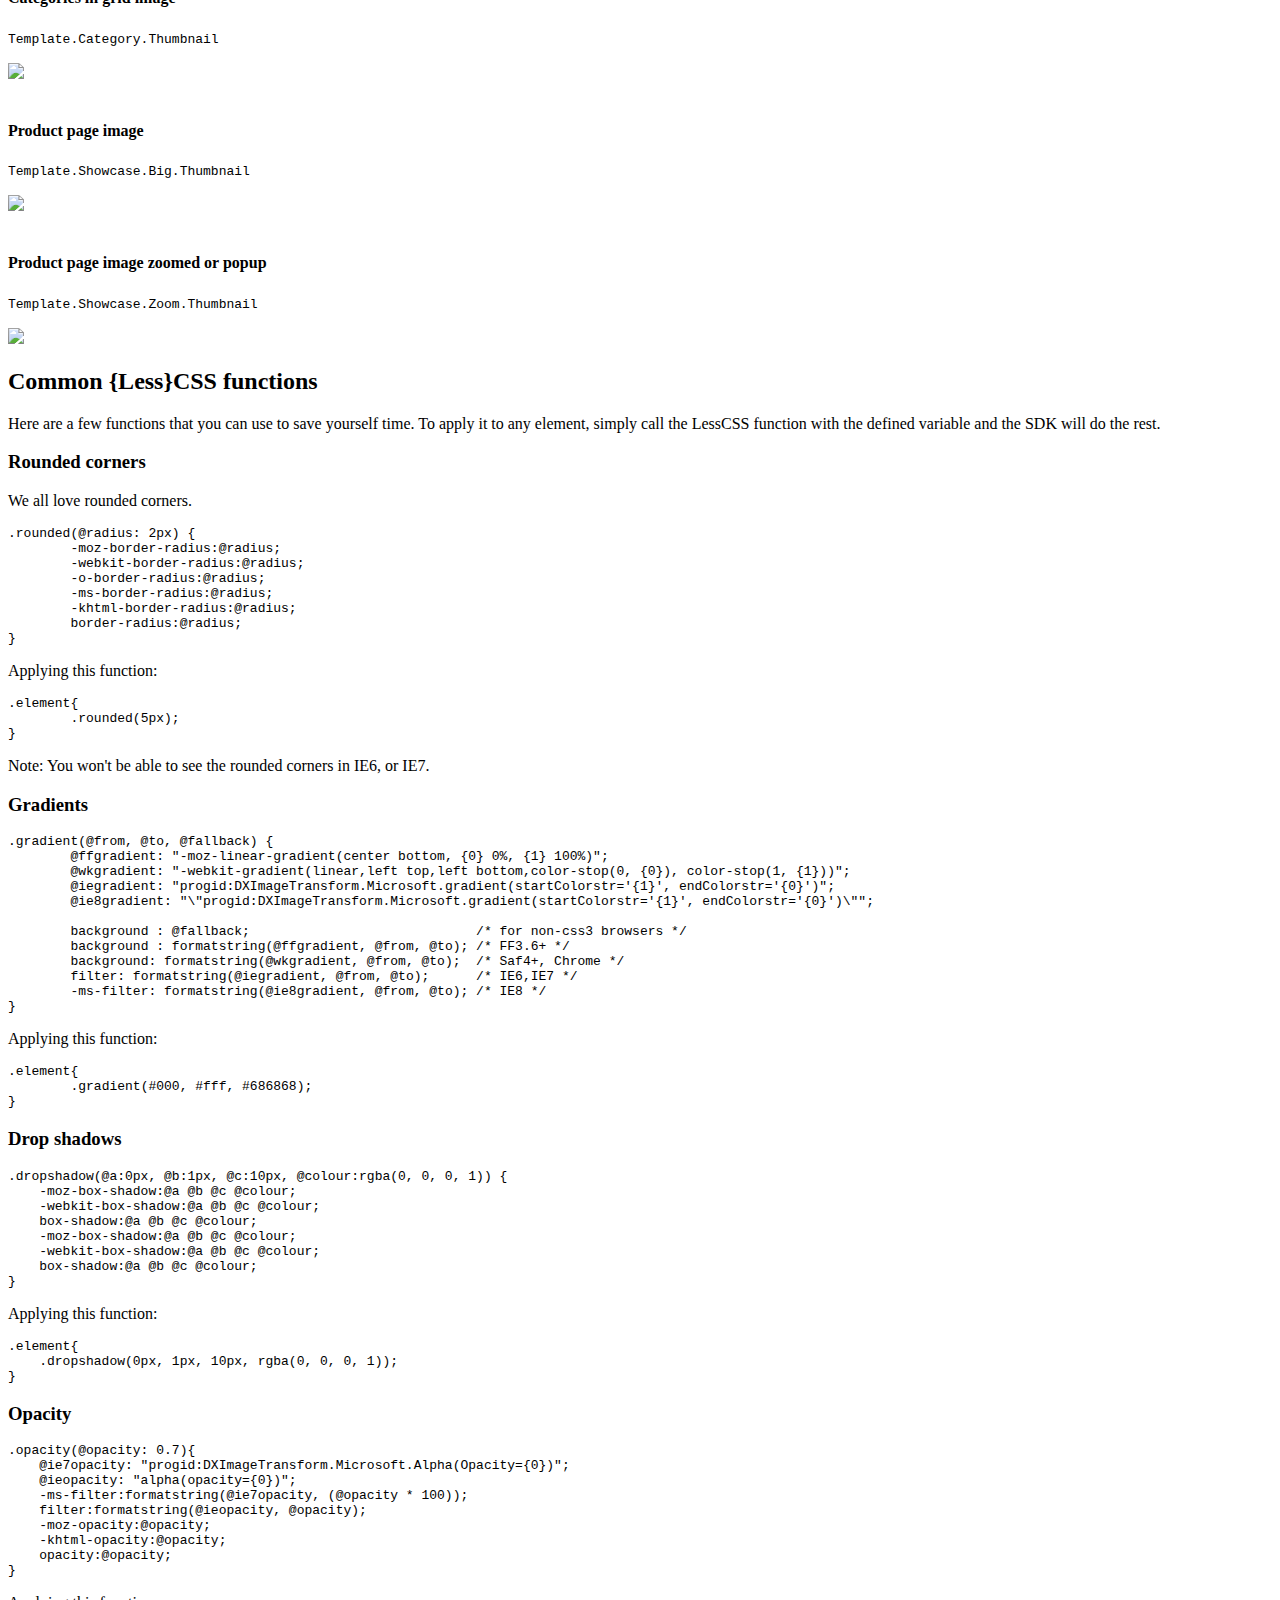
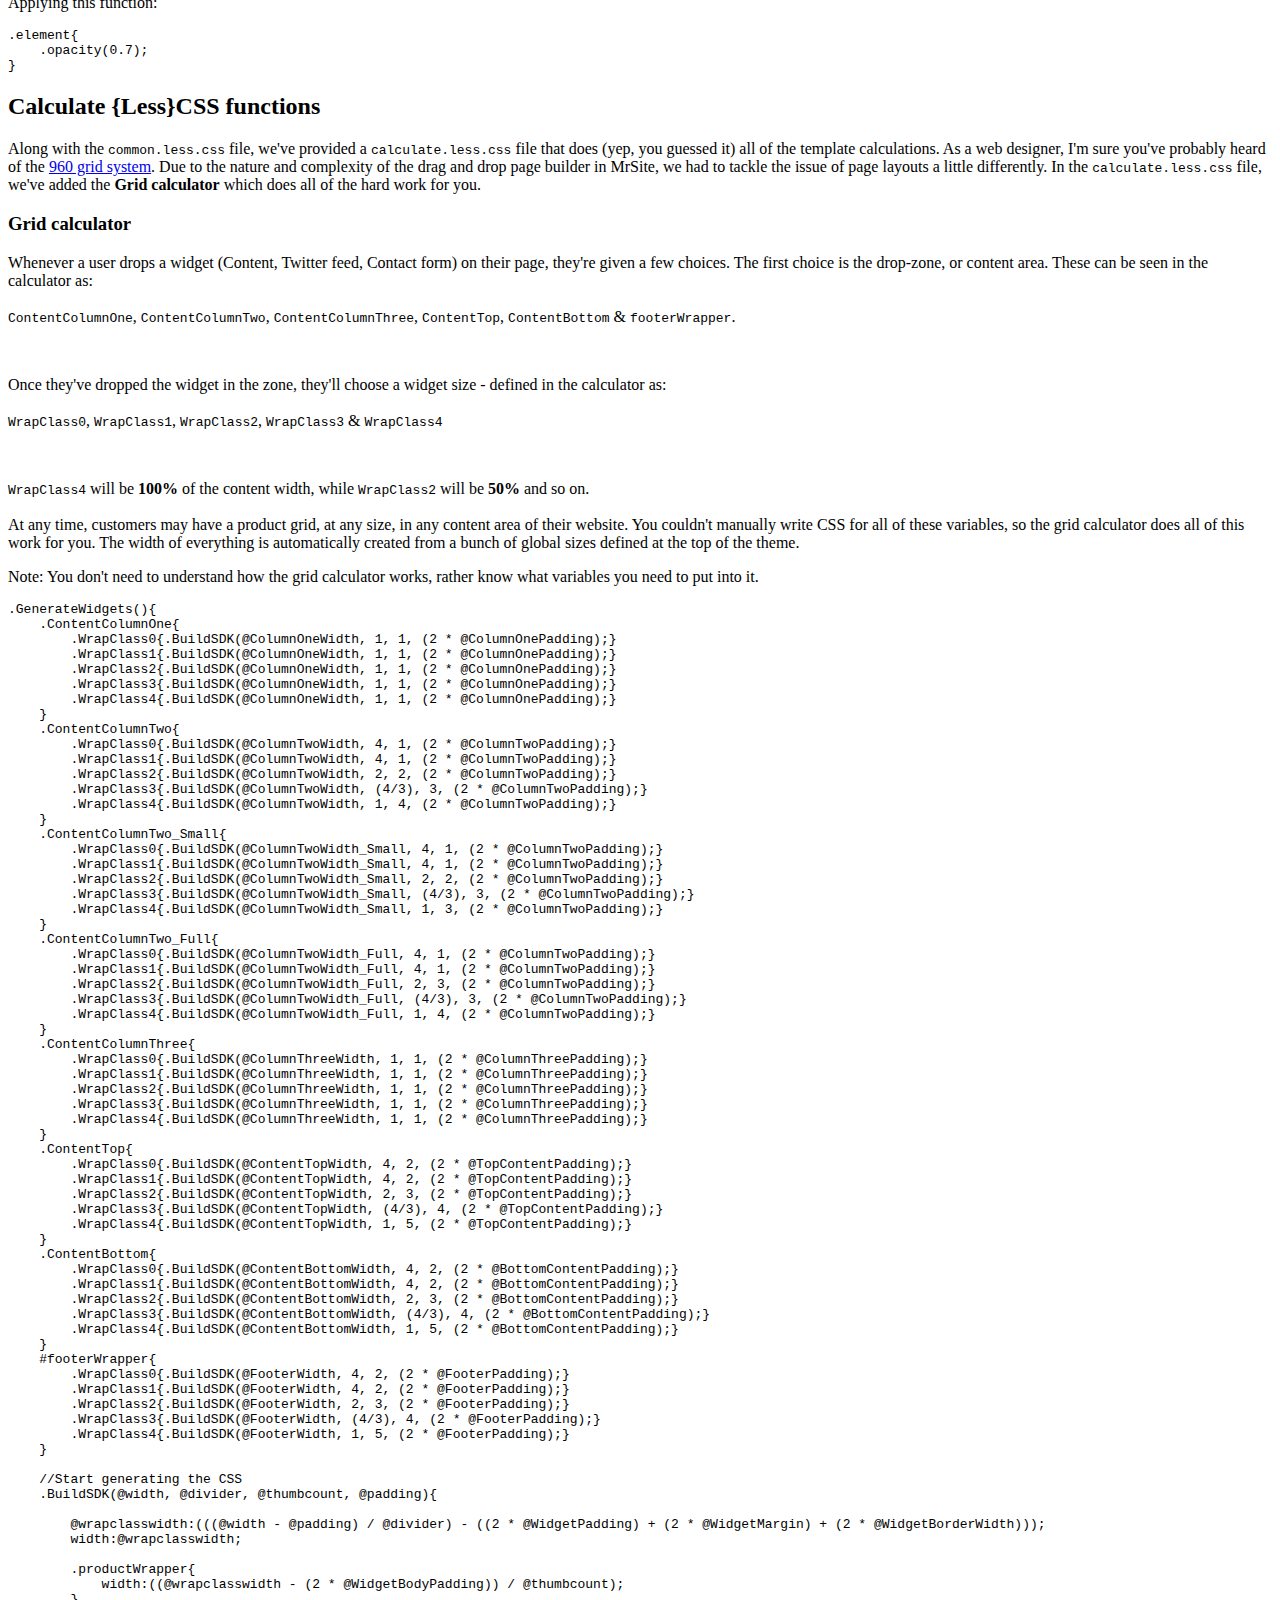
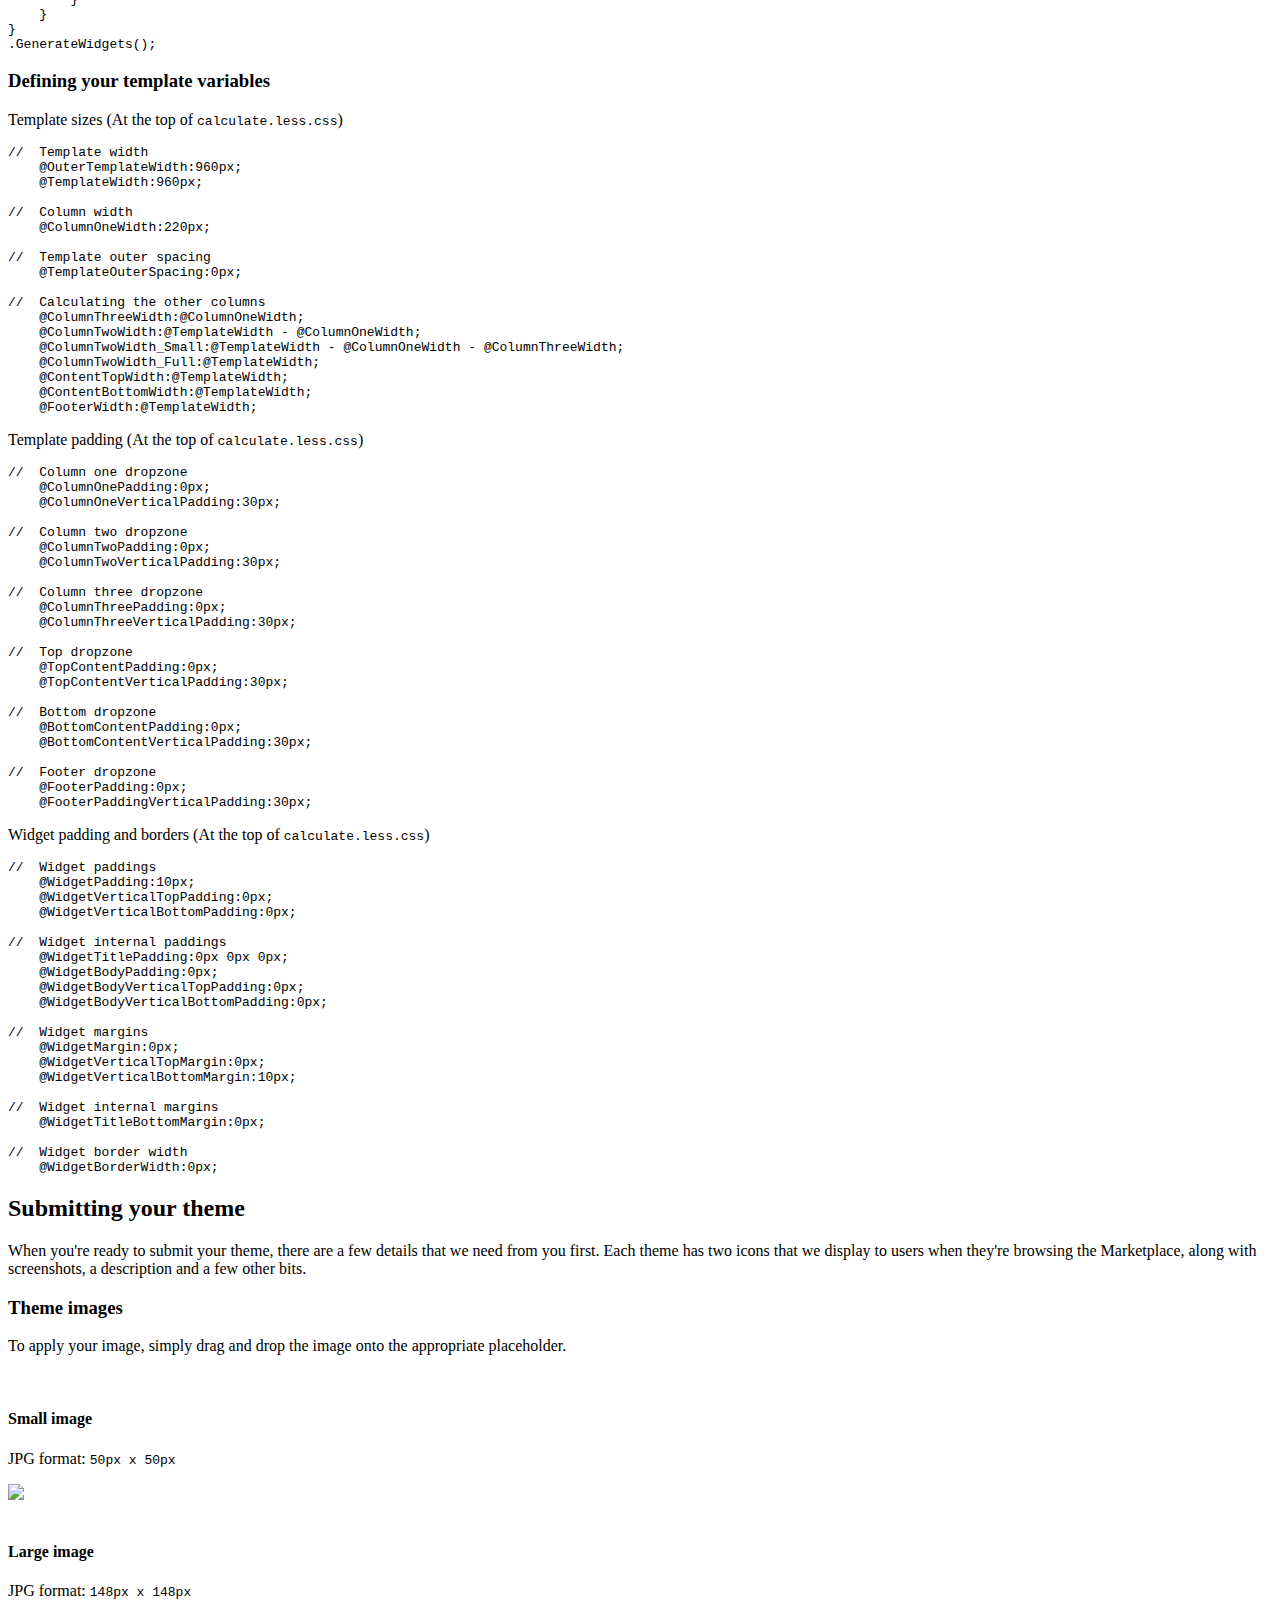
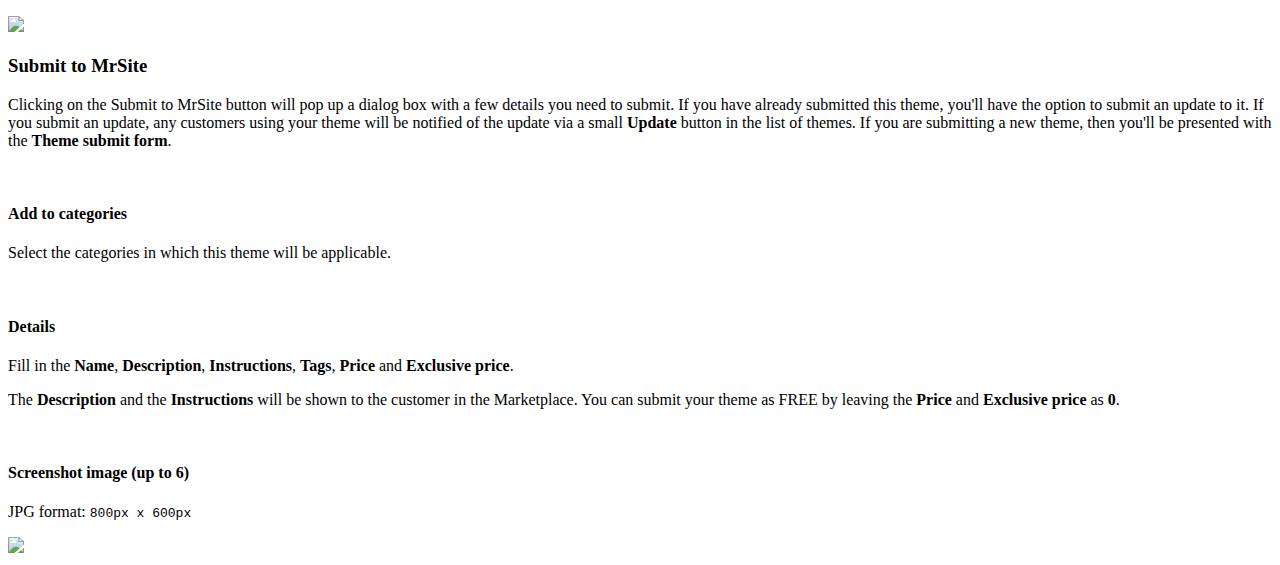
==== commit 50b00019: "Update themes.html" ====
--- a/themes.html
+++ b/themes.html
@@ -383,7 +383,7 @@
 <pre class="prettyprint linenums">
 .opacity(@opacity: 0.7){
     @ie7opacity: "progid:DXImageTransform.Microsoft.Alpha(Opacity={0})";
-    @ieopacity: alpha(opacity={0});
+    @ieopacity: "alpha(opacity={0})";
     -ms-filter:formatstring(@ie7opacity, (@opacity * 100));
     filter:formatstring(@ieopacity, @opacity);
     -moz-opacity:@opacity;
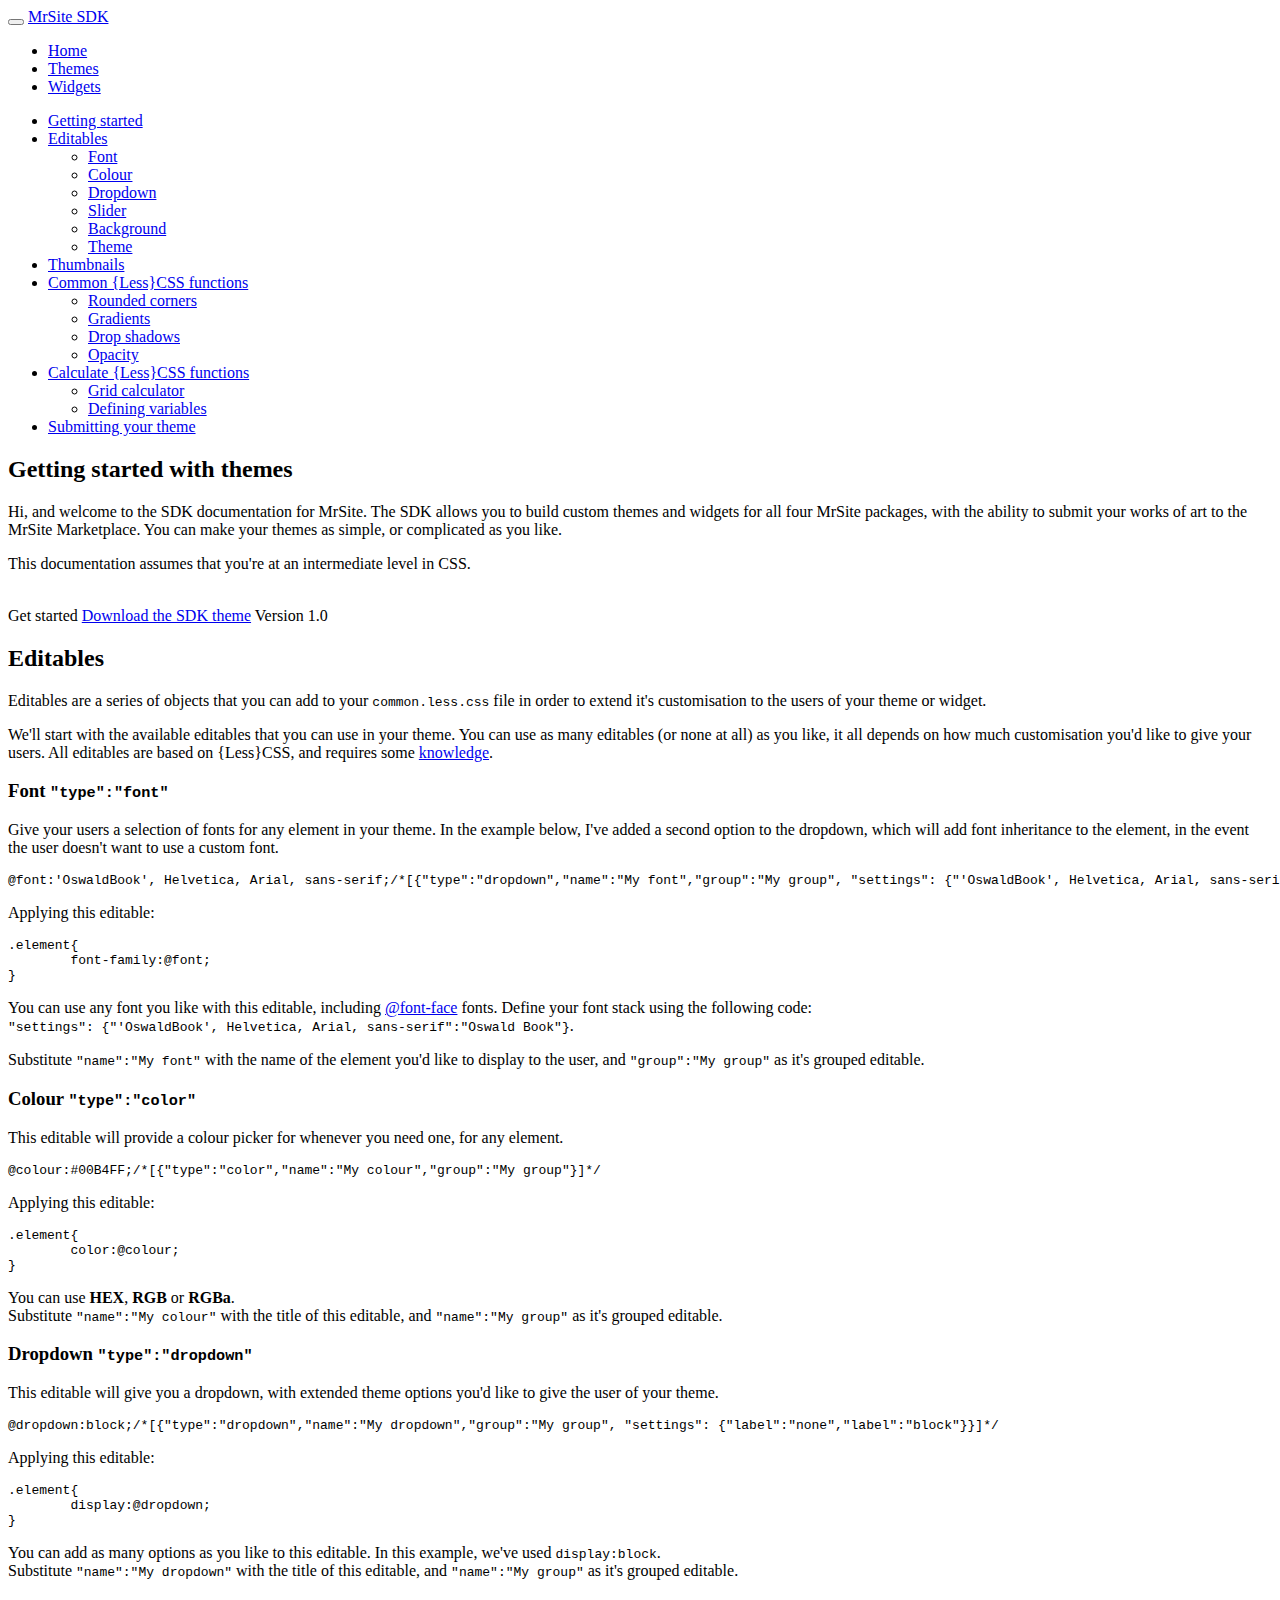
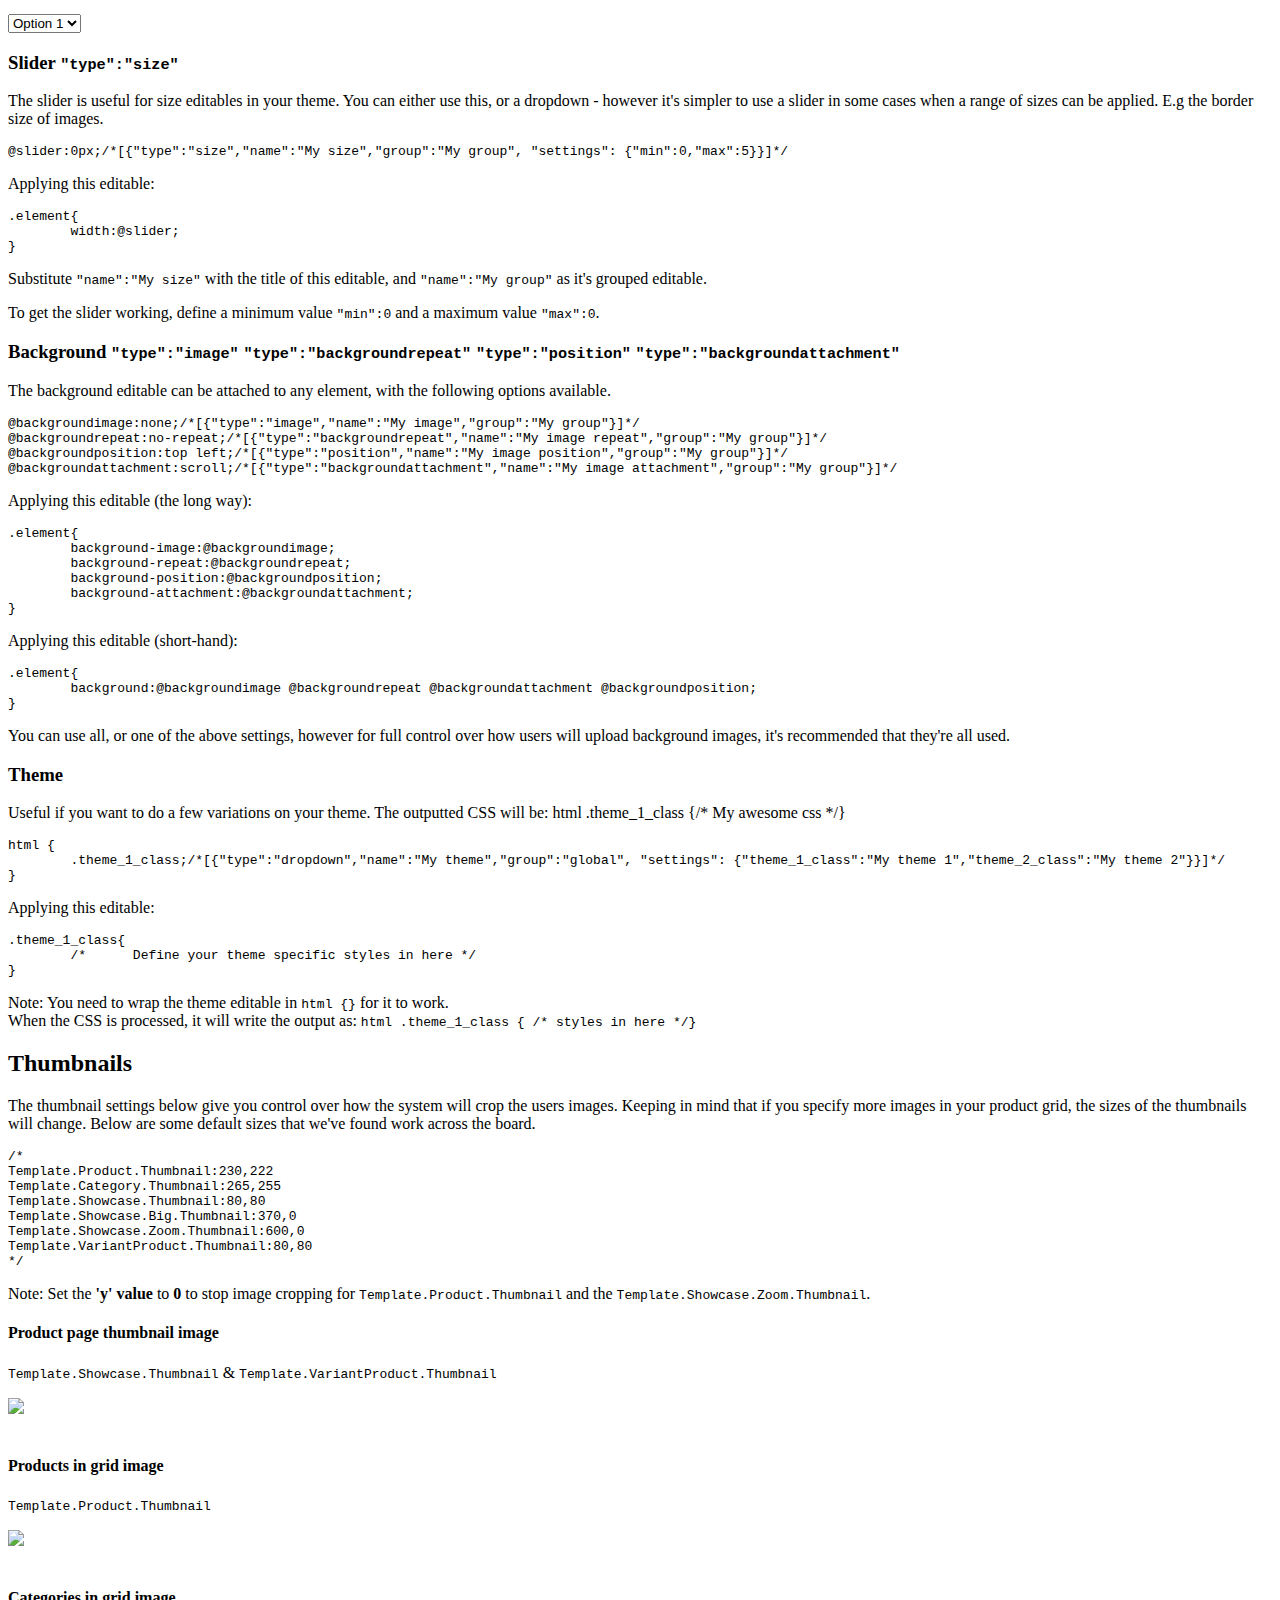
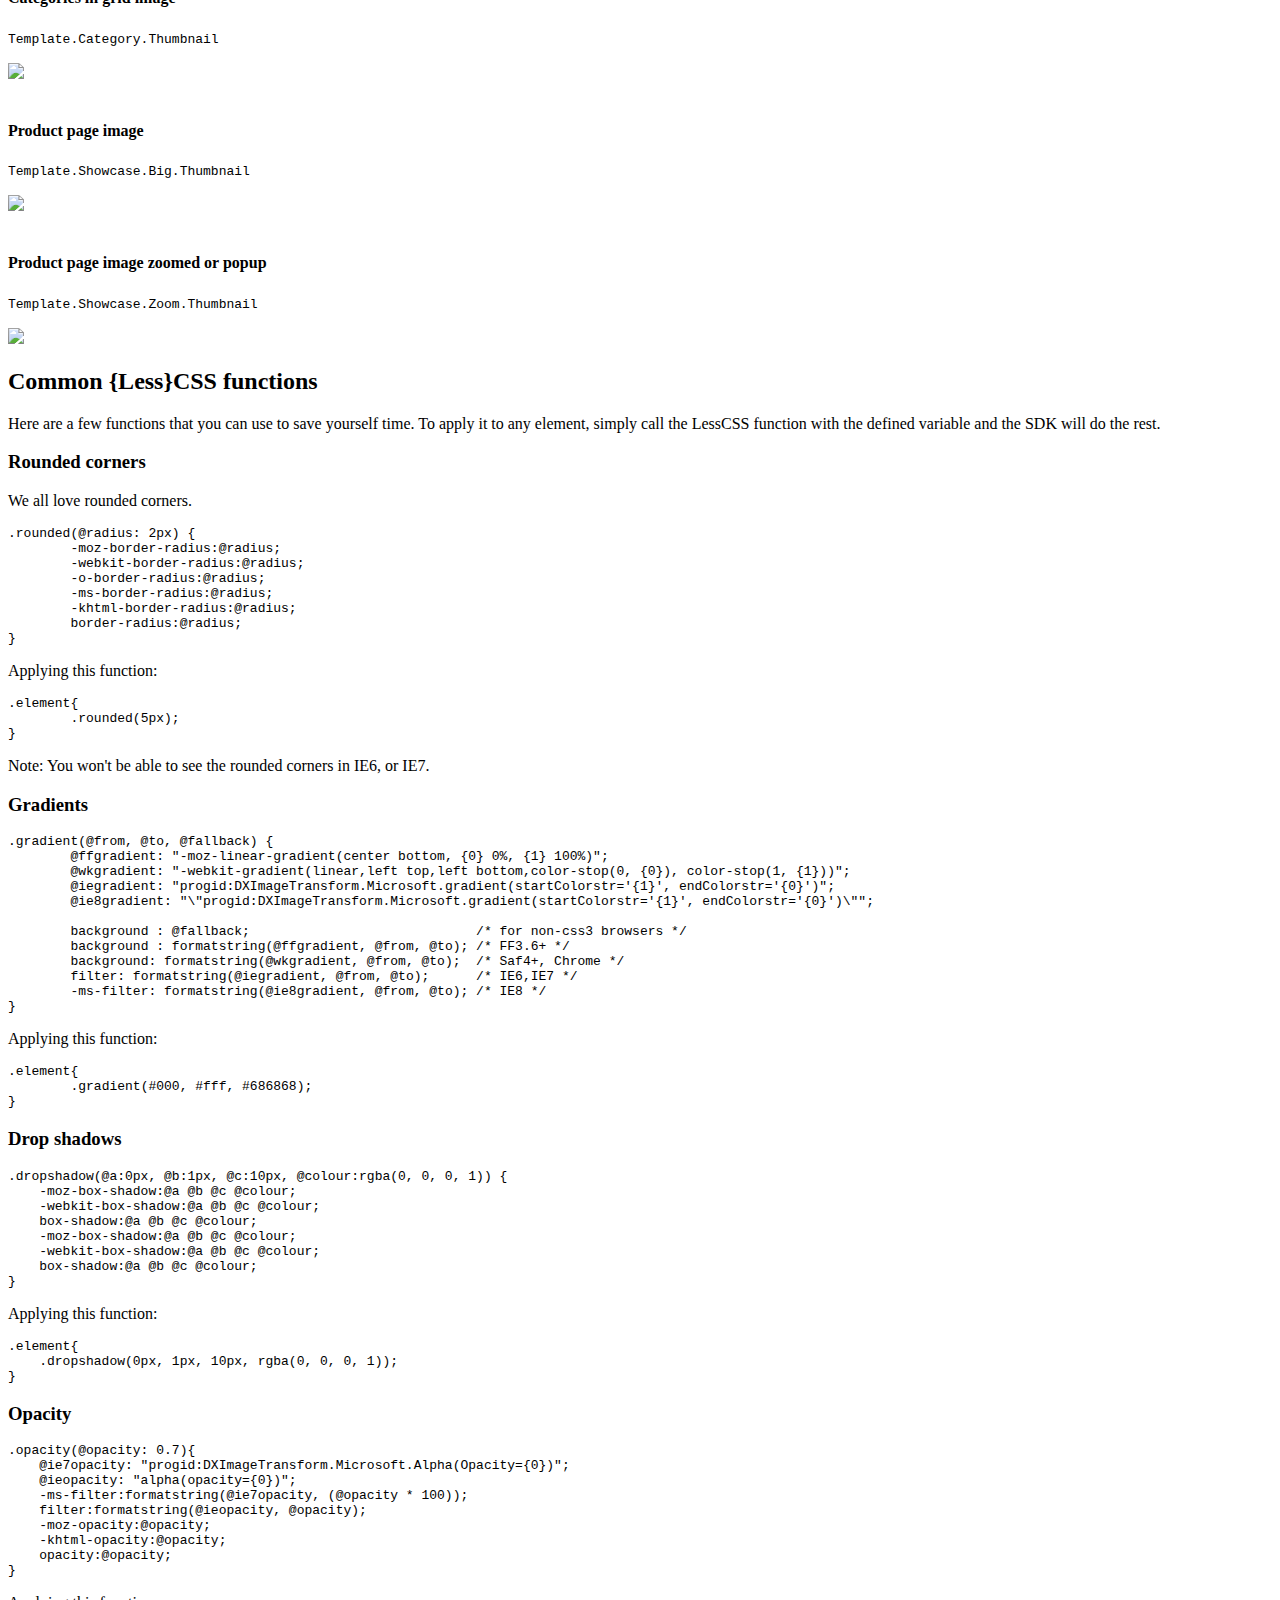
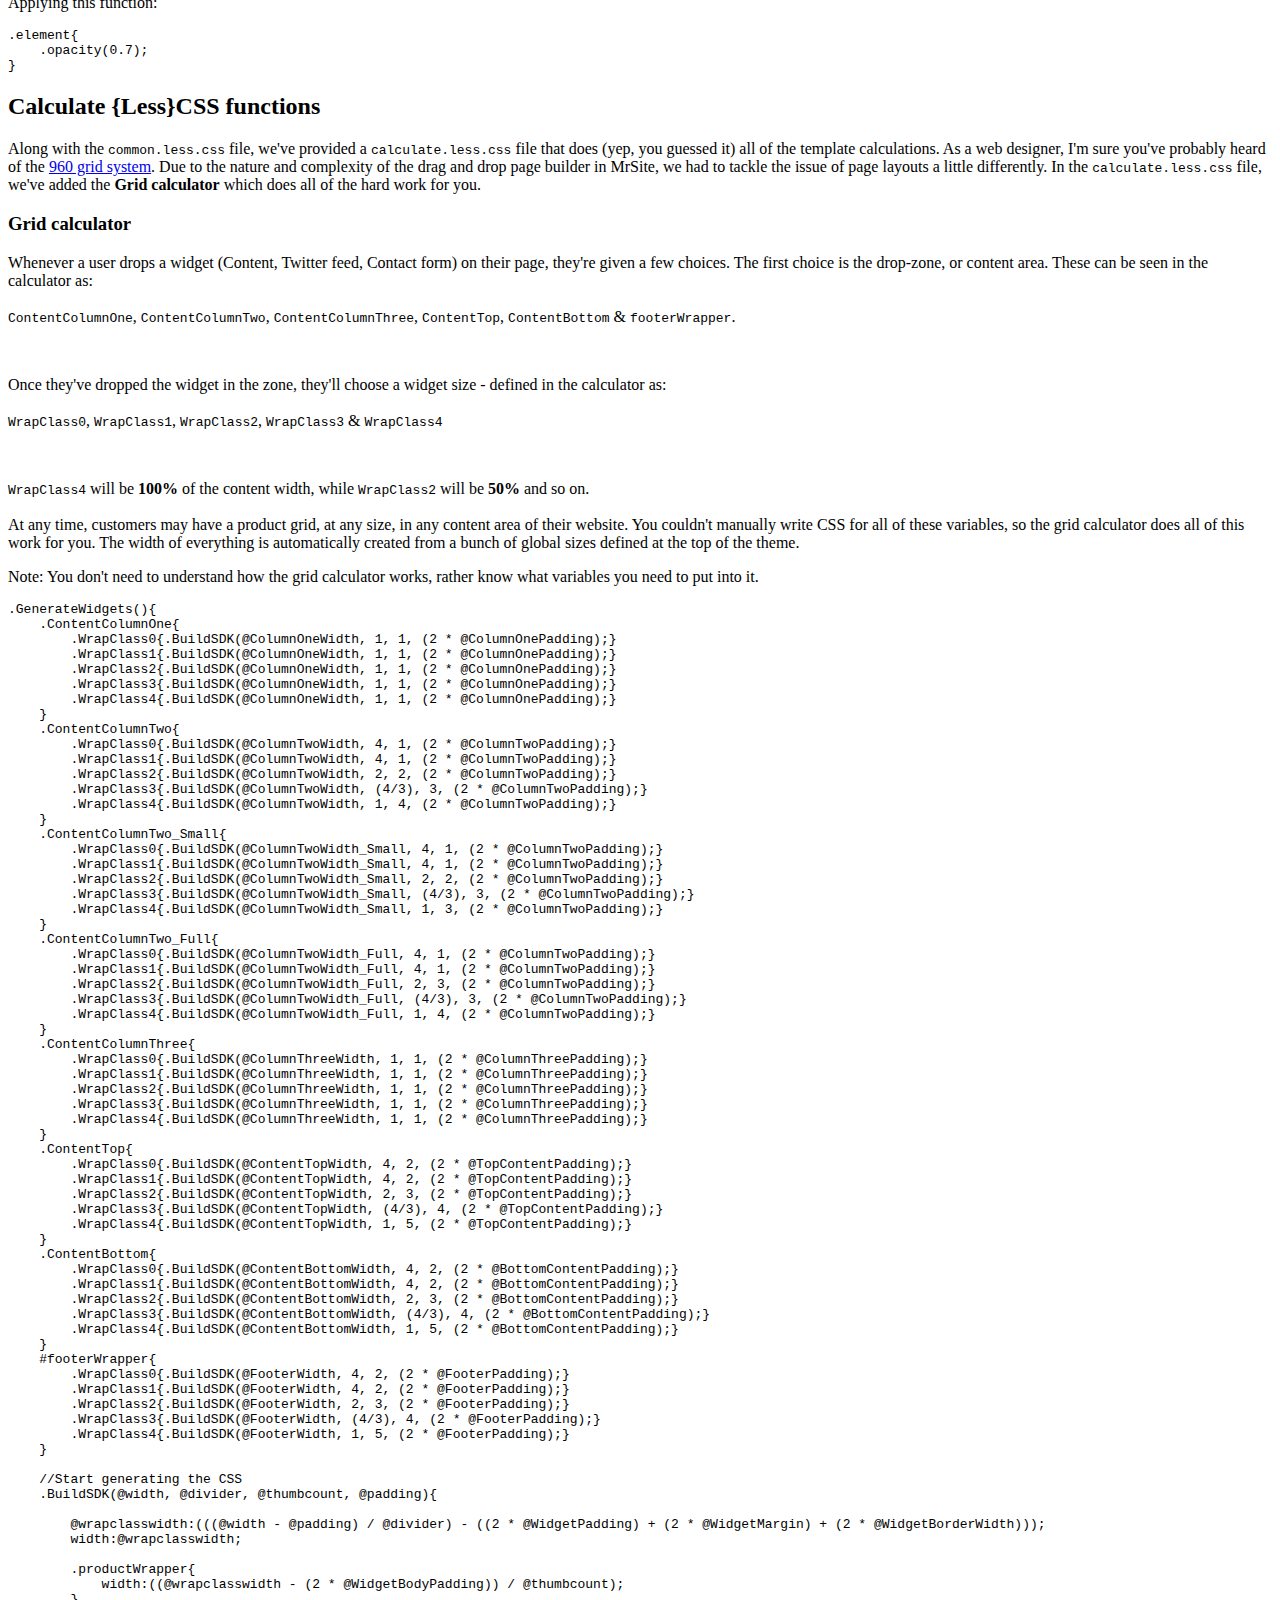
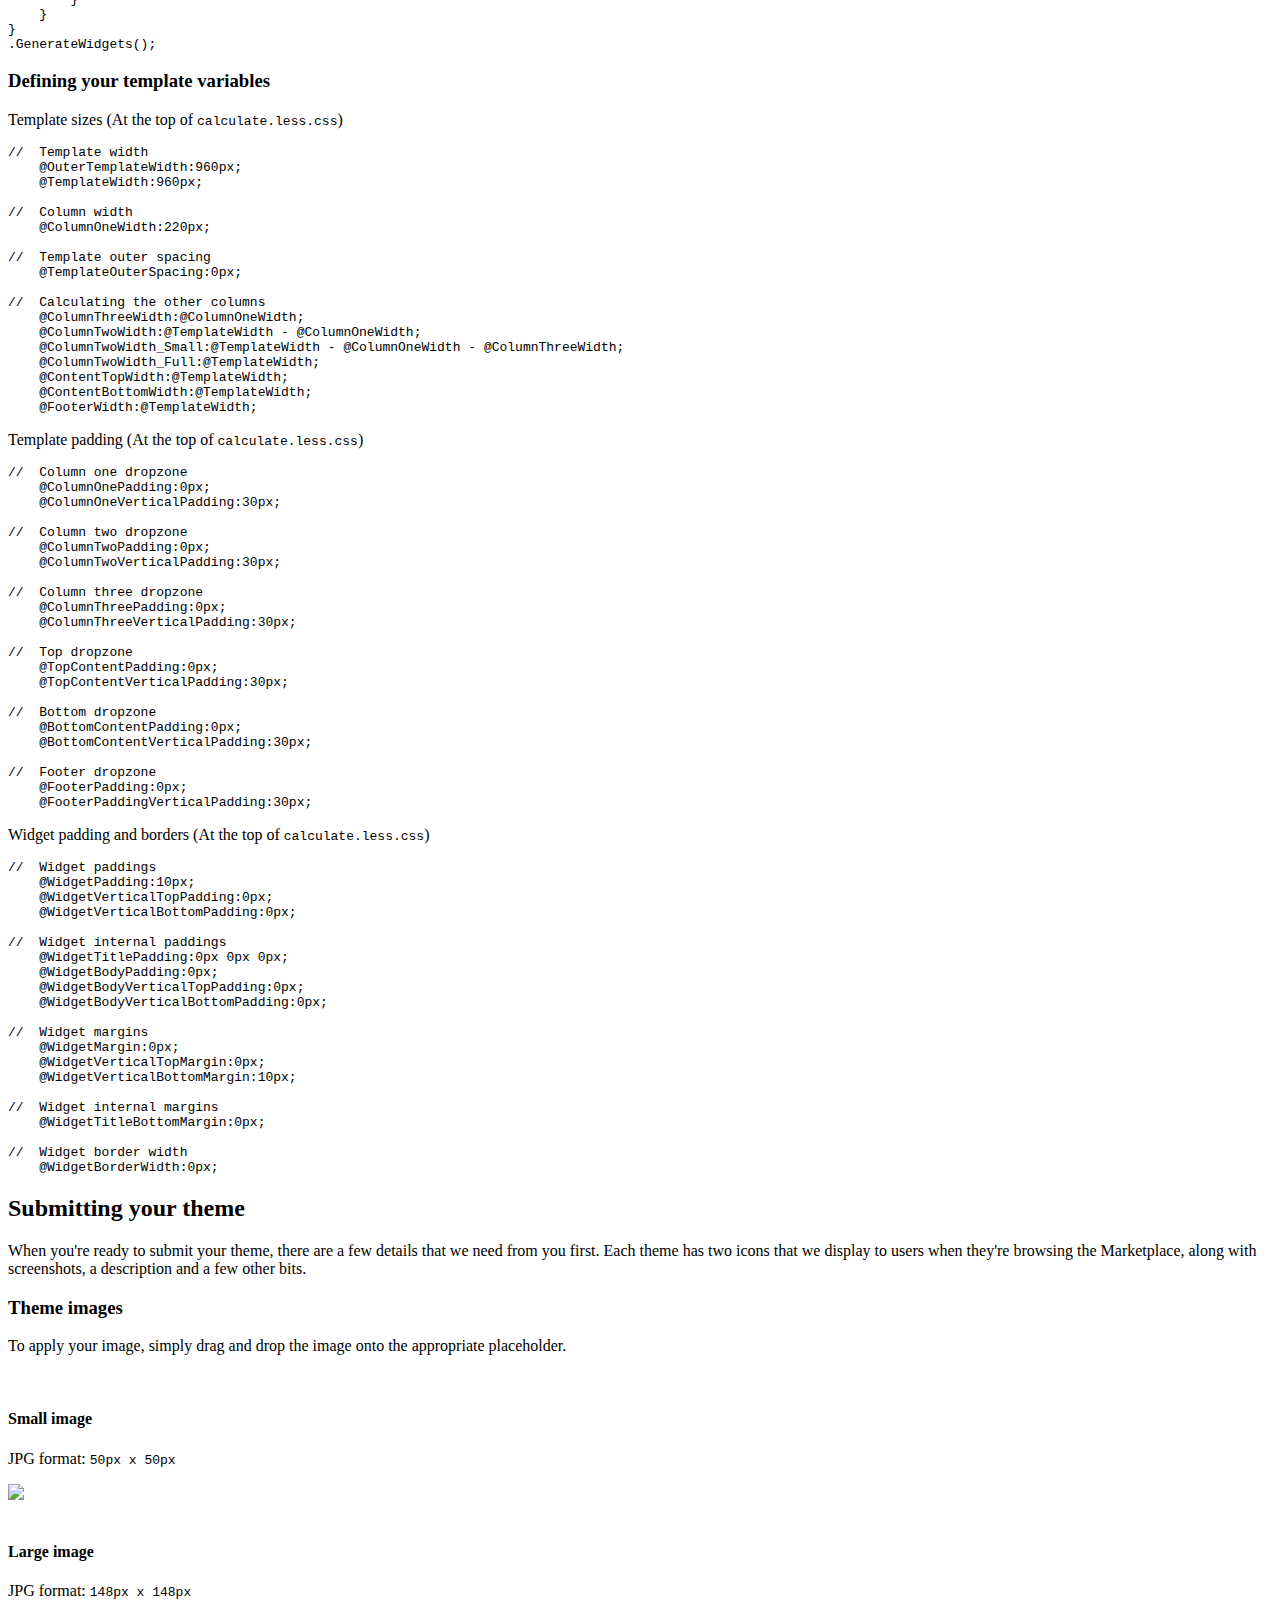
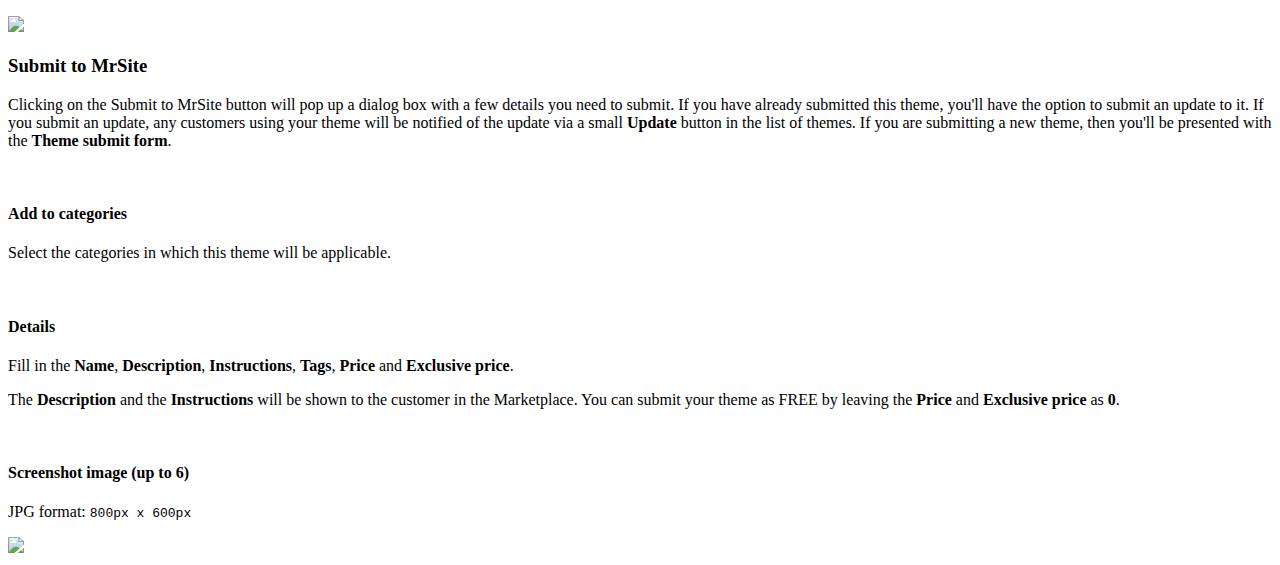
==== commit c41ec7cd: "Update themes.html" ====
--- a/themes.html
+++ b/themes.html
@@ -219,7 +219,7 @@
 <p>Applying this editable (the long way):</p>
 <pre class="prettyprint linenums">
 .element{
-	background-url:@backgroundimage;
+	background-image:@backgroundimage;
 	background-repeat:@backgroundrepeat;
 	background-position:@backgroundposition;
 	background-attachment:@backgroundattachment;
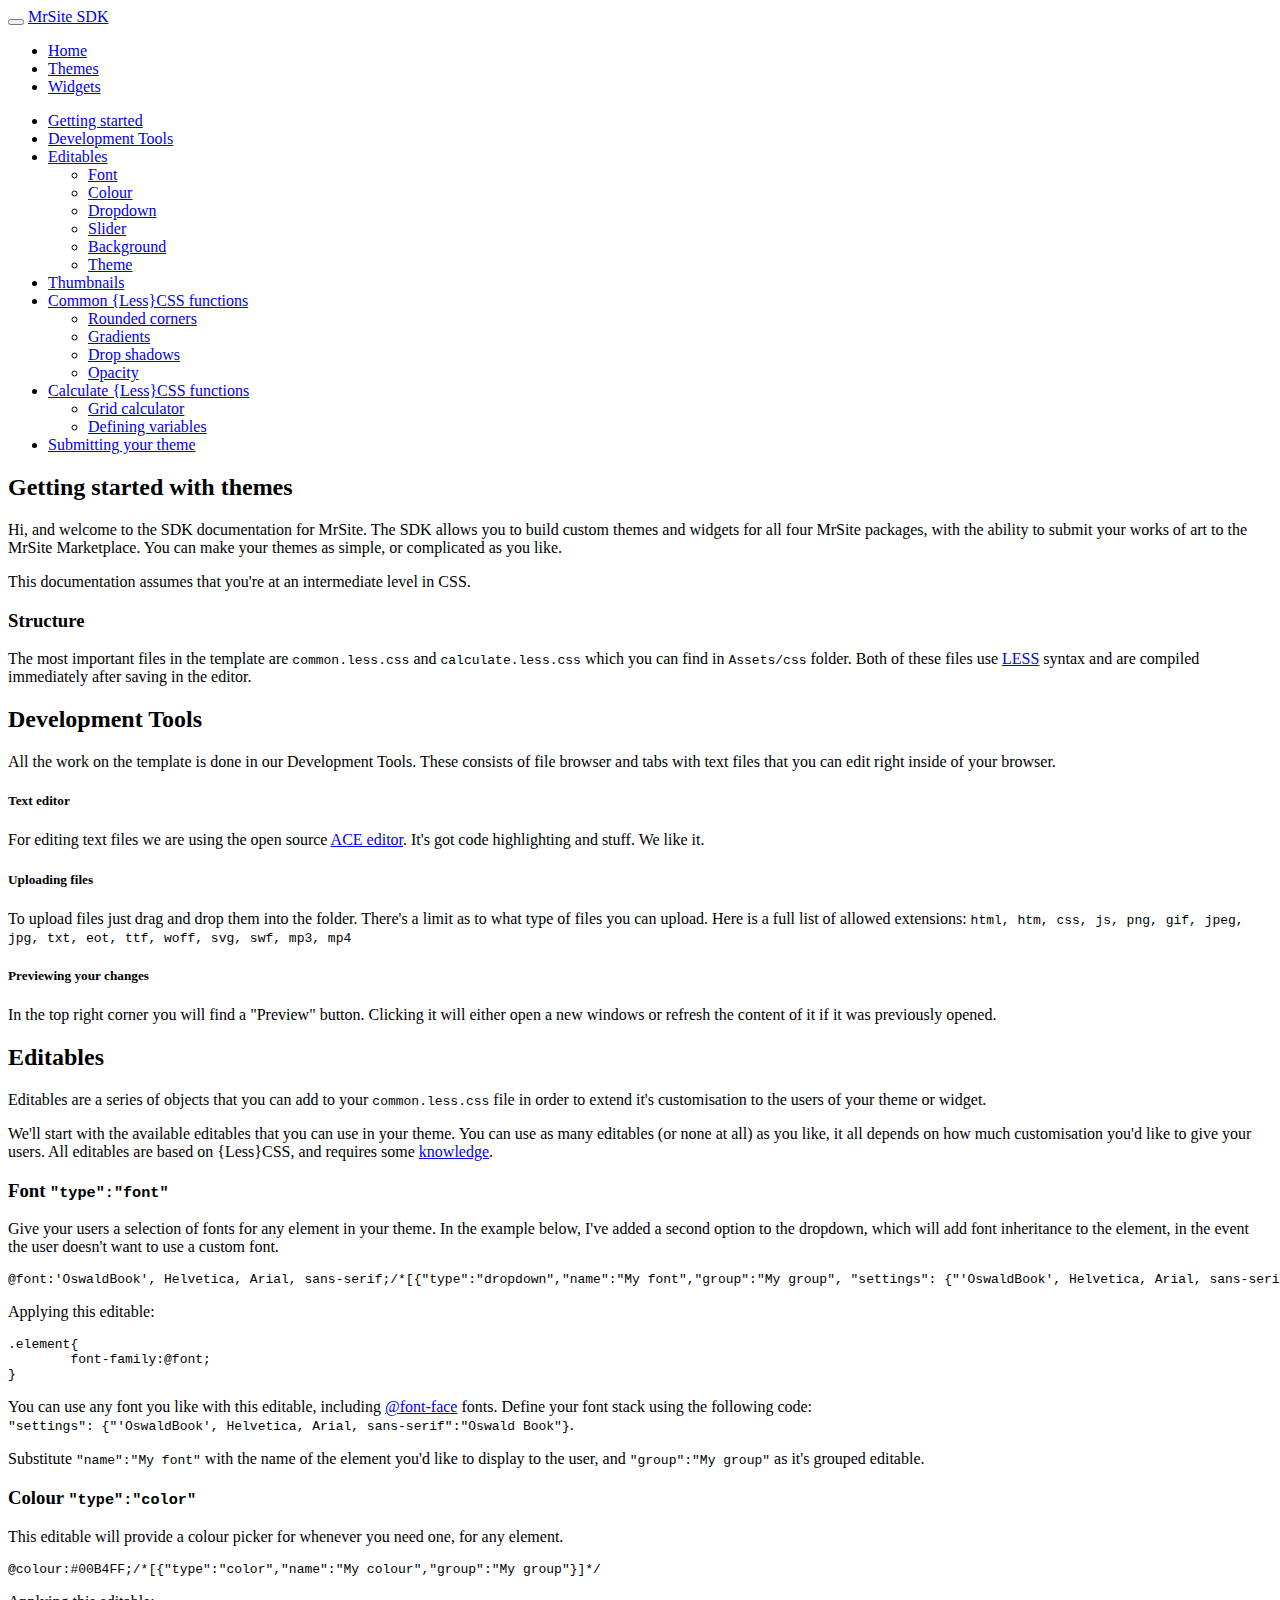
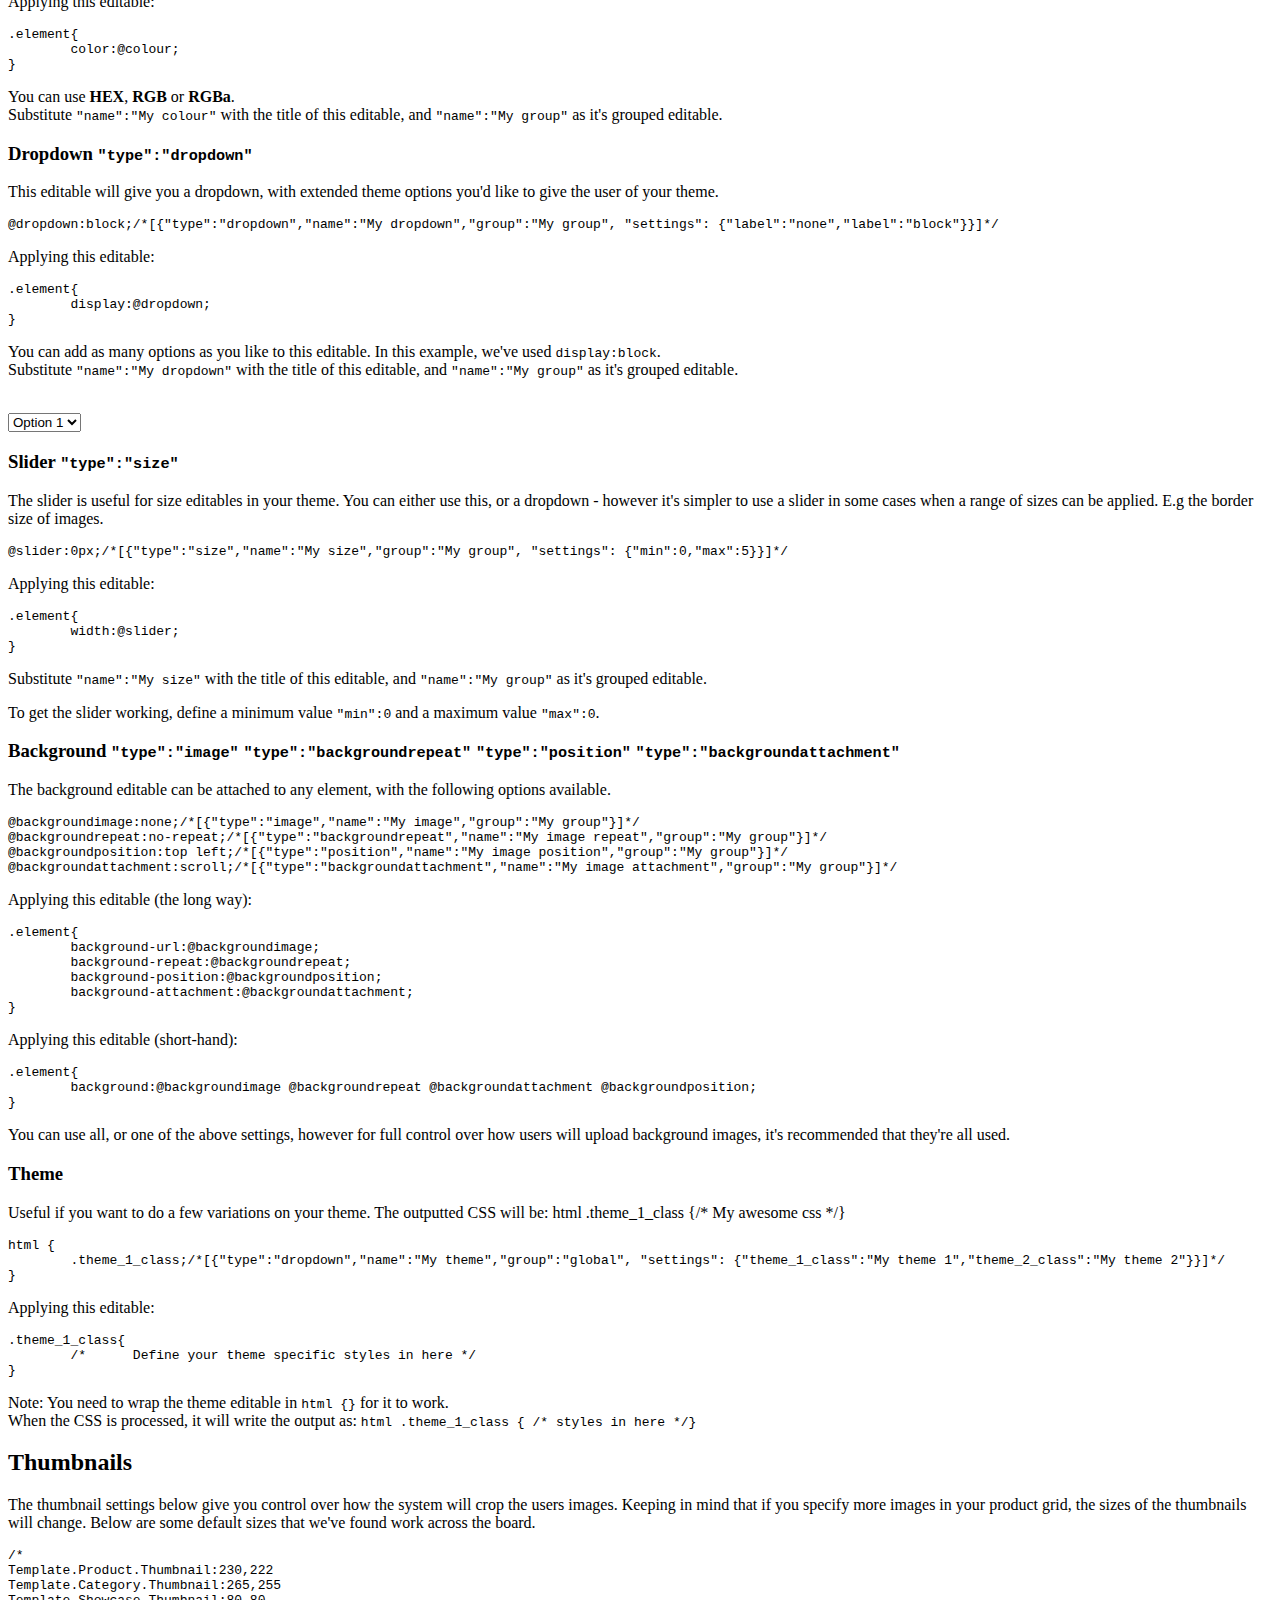
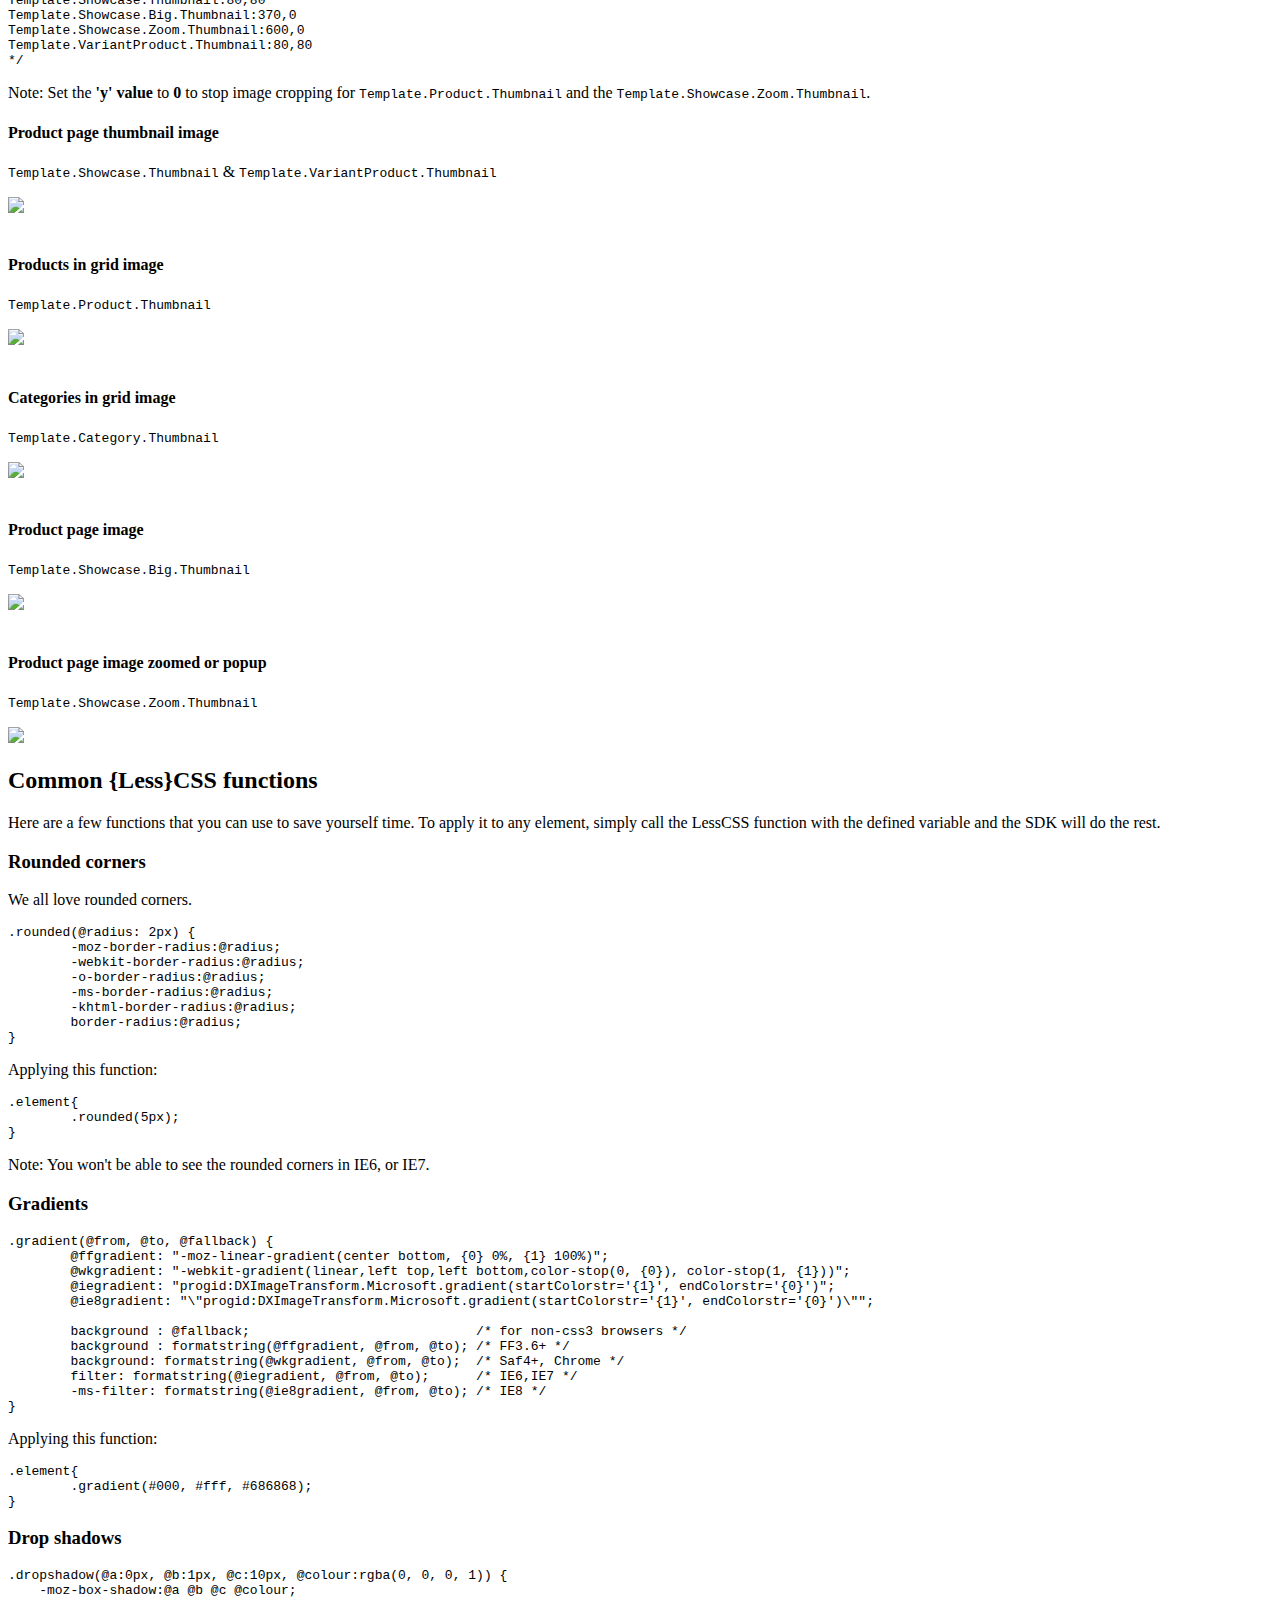
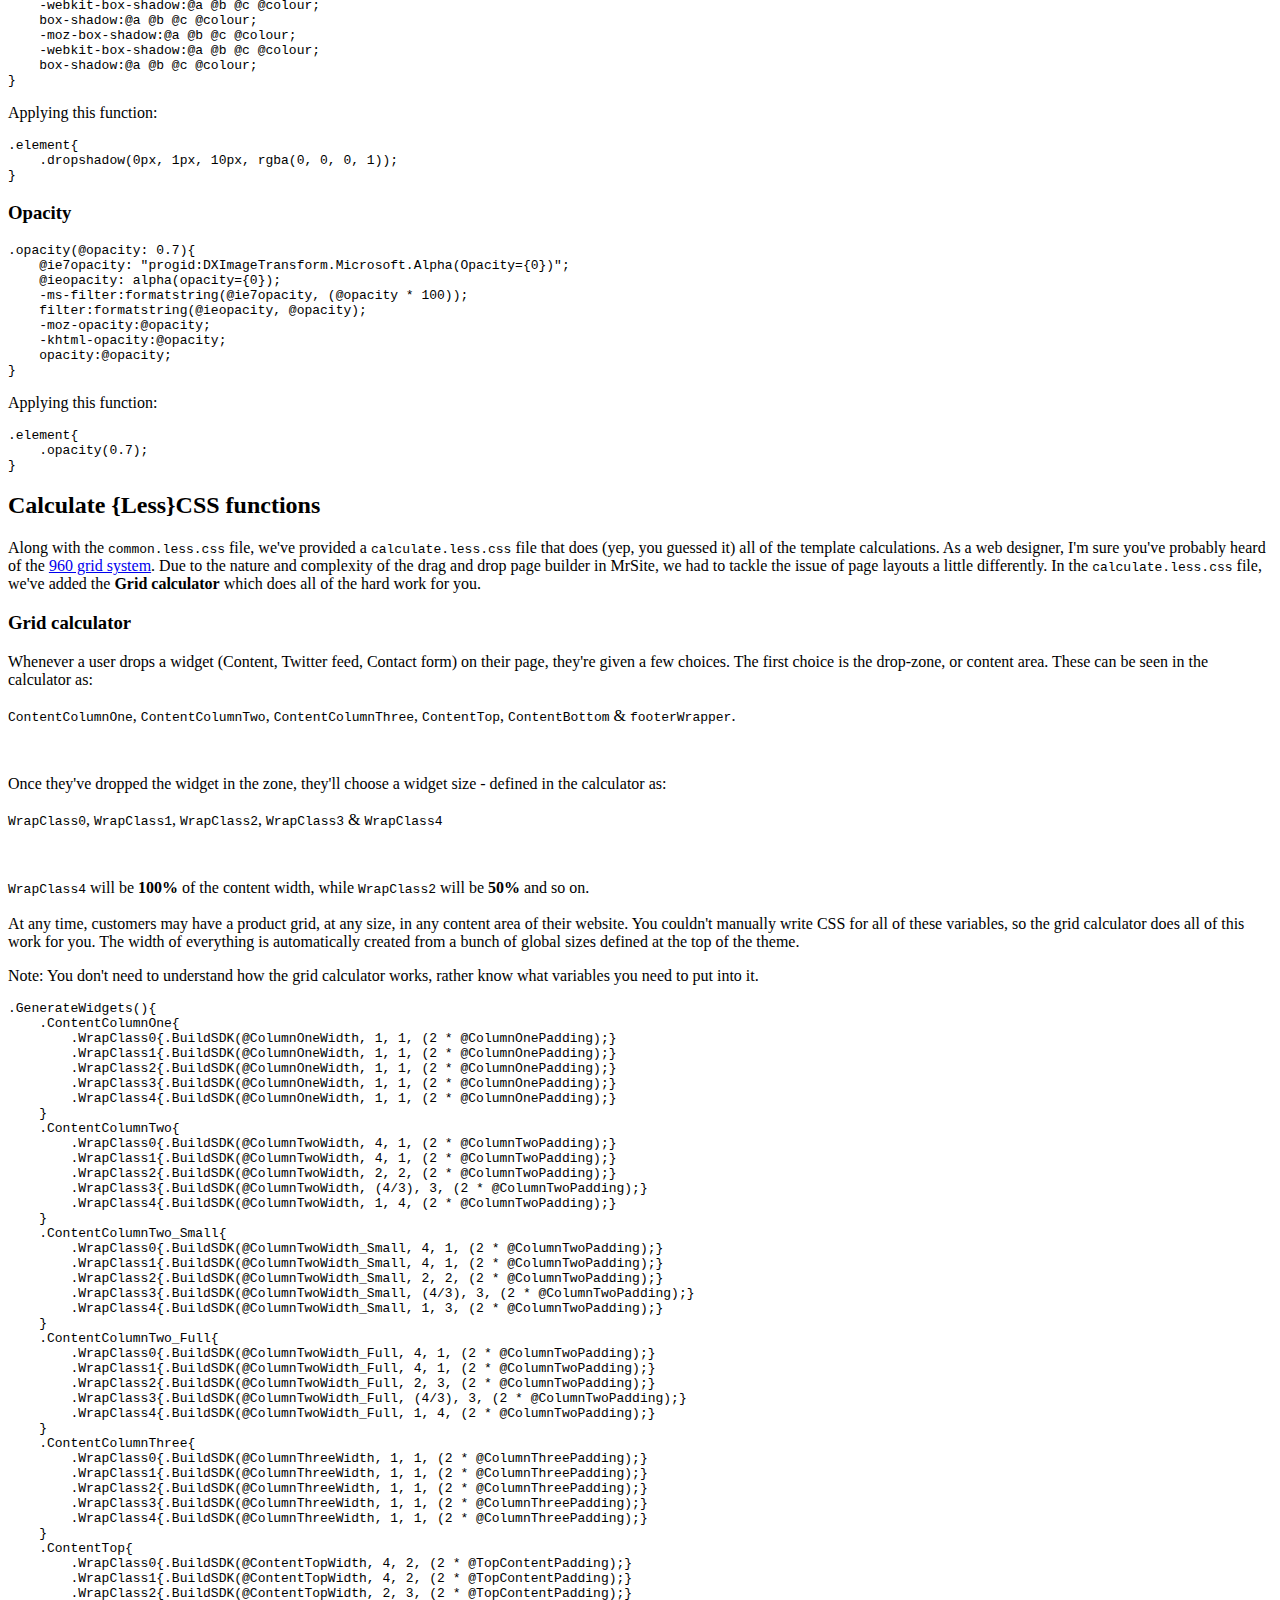
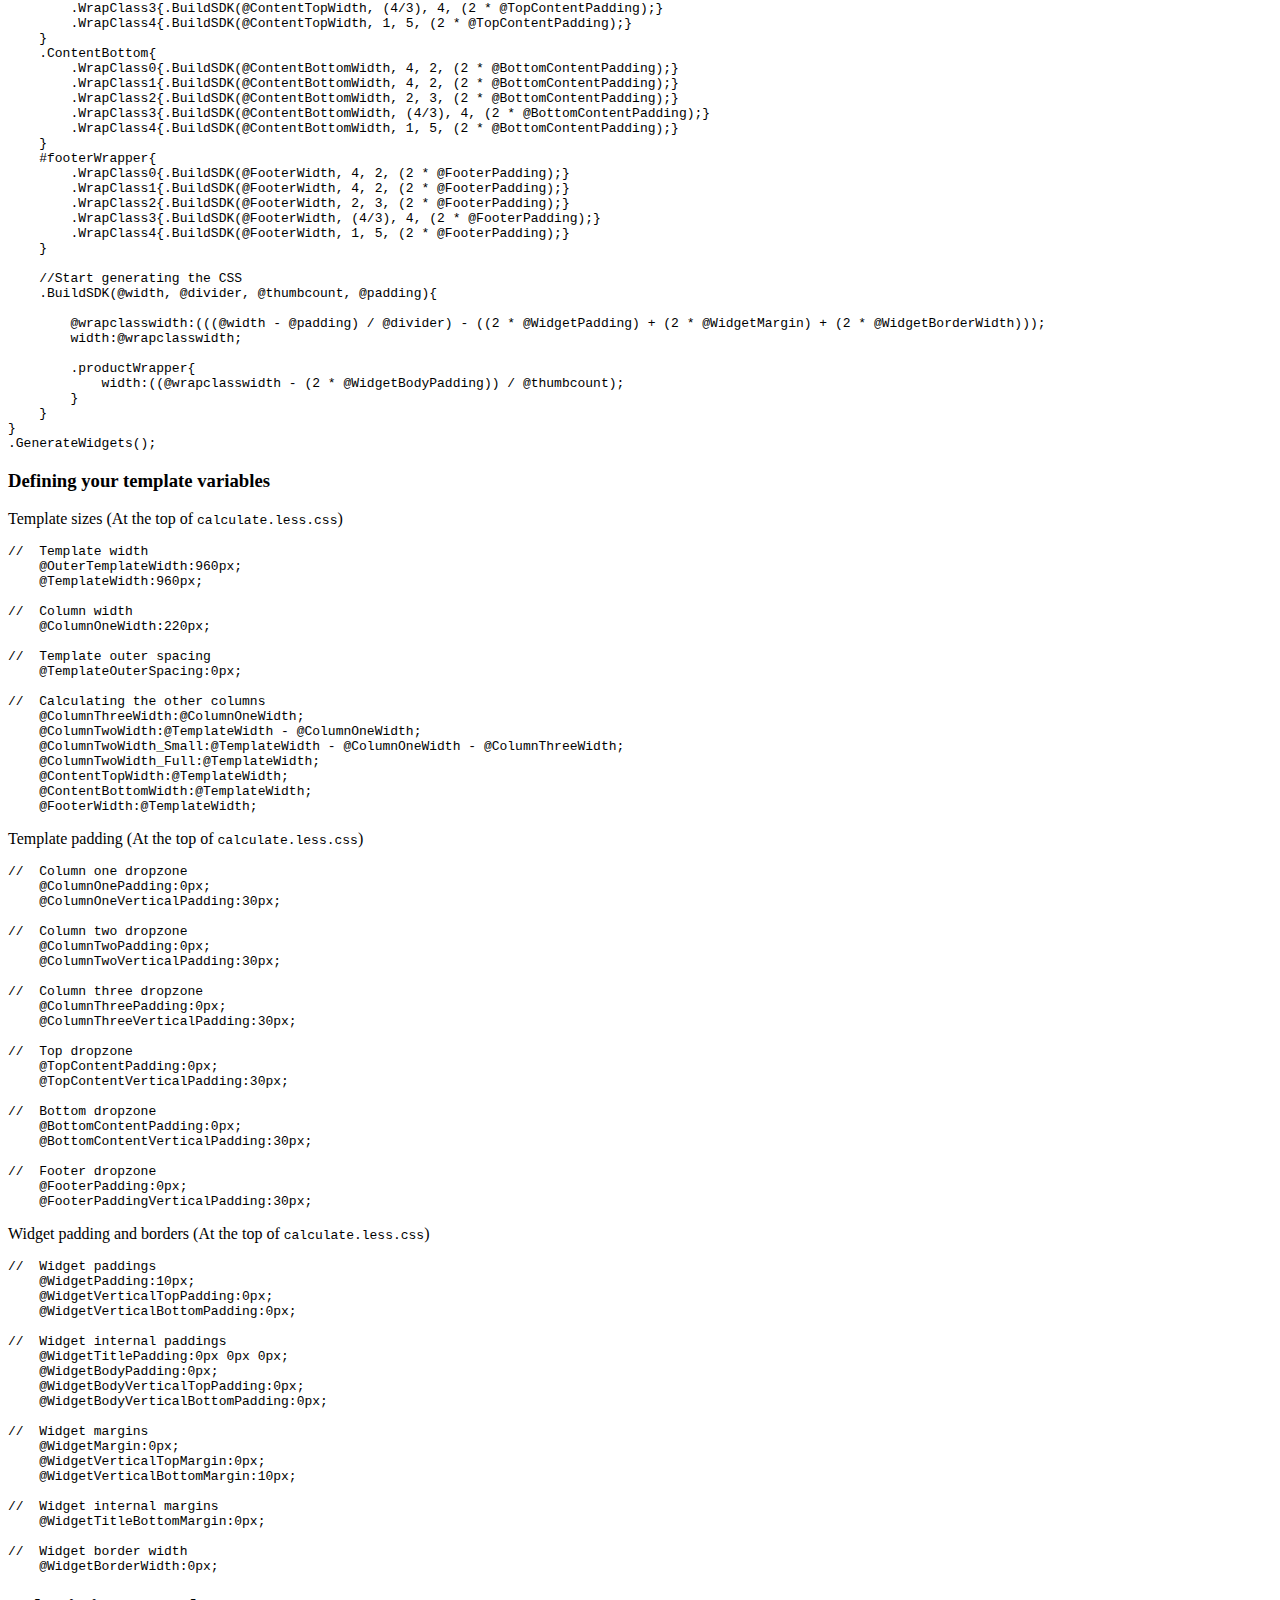
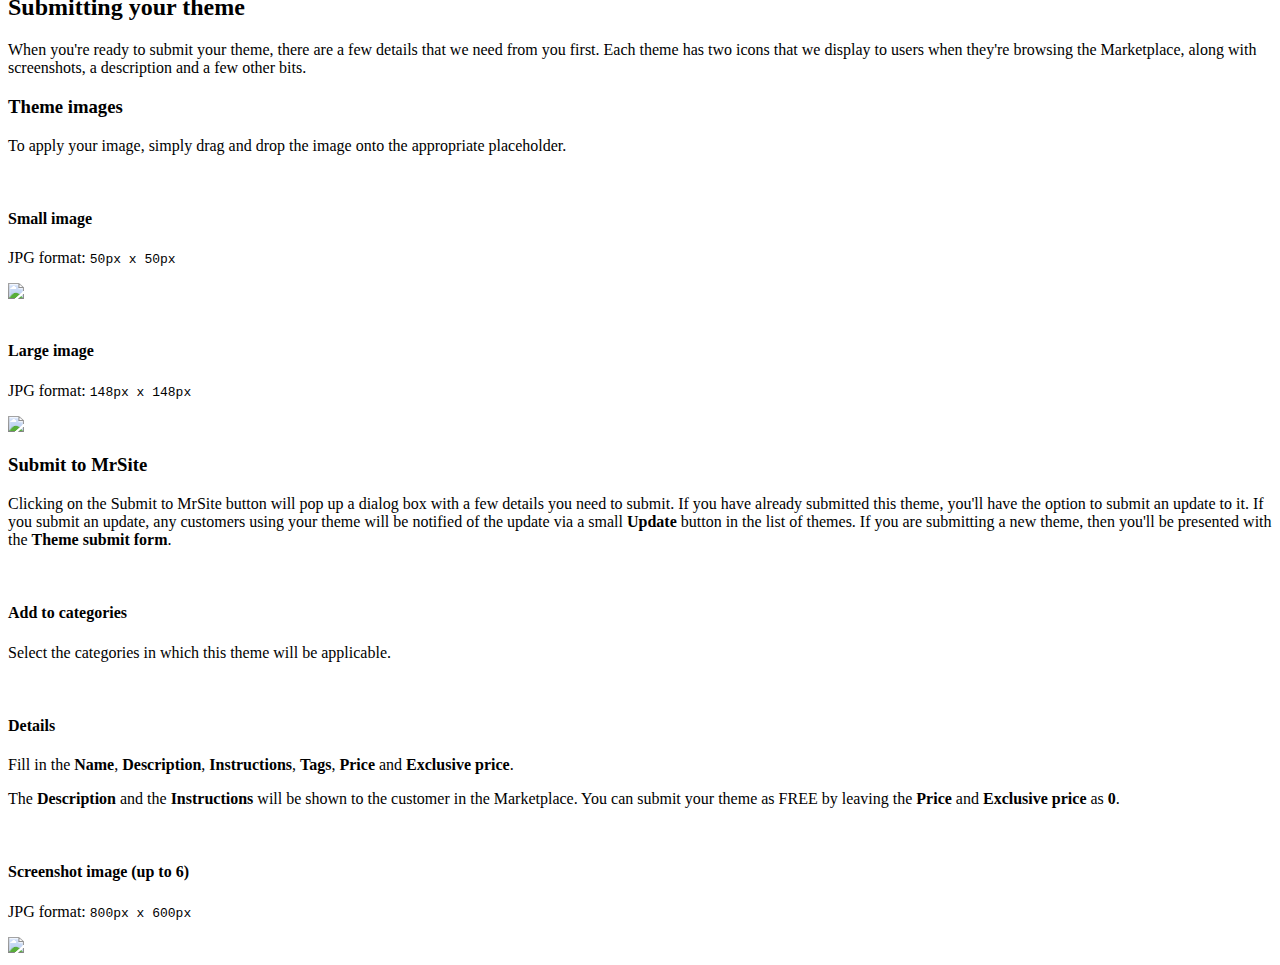
==== commit 35130c94: "Added Development Tools" ====
--- a/themes.html
+++ b/themes.html
@@ -53,6 +53,9 @@
 								<a href="#GettingStarted">Getting started</a>
 							</li>
 							<li>
+								<a href="#Tools">Development Tools</a>
+							</li>
+							<li>
 								<a href="#Editables">Editables</a>
 								<ul>
 									<li><a href="#Font">Font</a></li>
@@ -99,8 +102,10 @@
 						works of art to the MrSite Marketplace. You can make your themes as simple, or complicated as you like.</p>
 						
 						<p>This documentation assumes that you're at an intermediate level in CSS.</p>
-						<br/>
-						
+						<h3>Structure</h3>
+						<p>The most important files in the template are <code>common.less.css</code> and <code>calculate.less.css</code> which you can find in <code>Assets/css</code> folder. Both of these files use <a href="http://lesscss.org/" title="LessCSS">LESS</a> syntax and are compiled immediately after saving in the editor.</p>
+
+						<!--
 						<div class="download-developer-theme clearfix">
 							<span class="download-developer-theme-help">
 								Get started
@@ -110,7 +115,18 @@
 								Version 1.0
 							</span>
 						</div>
-						
+						-->
+					</div>
+					<div id="Tools" class="content-section">
+						<h2>Development Tools</h2>
+						<p>All the work on the template is done in our Development Tools. These consists of file browser and tabs with text files that you can edit right inside of your browser. </p>
+						<h5>Text editor</h5>
+						<p>For editing text files we are using the open source <a href="http://ace.ajax.org/">ACE editor</a>. It's got code highlighting and stuff. We like it.</p>
+						<h5>Uploading files</h5>
+						<p>To upload files just drag and drop them into the folder. There's a limit as to what type of files you can upload. Here is a full list of allowed extensions: <code>html, htm, css, js, png, gif, jpeg, jpg, txt, eot, ttf, woff, svg, swf, mp3, mp4</code>
+						</p>
+						<h5>Previewing your changes</h5>
+						<p>In the top right corner you will find a "Preview" button. Clicking it will either open a new windows or refresh the content of it if it was previously opened.</p>
 					</div>
 					
 					
@@ -219,7 +235,7 @@
 <p>Applying this editable (the long way):</p>
 <pre class="prettyprint linenums">
 .element{
-	background-image:@backgroundimage;
+	background-url:@backgroundimage;
 	background-repeat:@backgroundrepeat;
 	background-position:@backgroundposition;
 	background-attachment:@backgroundattachment;
@@ -383,7 +399,7 @@
 <pre class="prettyprint linenums">
 .opacity(@opacity: 0.7){
     @ie7opacity: "progid:DXImageTransform.Microsoft.Alpha(Opacity={0})";
-    @ieopacity: "alpha(opacity={0})";
+    @ieopacity: alpha(opacity={0});
     -ms-filter:formatstring(@ie7opacity, (@opacity * 100));
     filter:formatstring(@ieopacity, @opacity);
     -moz-opacity:@opacity;
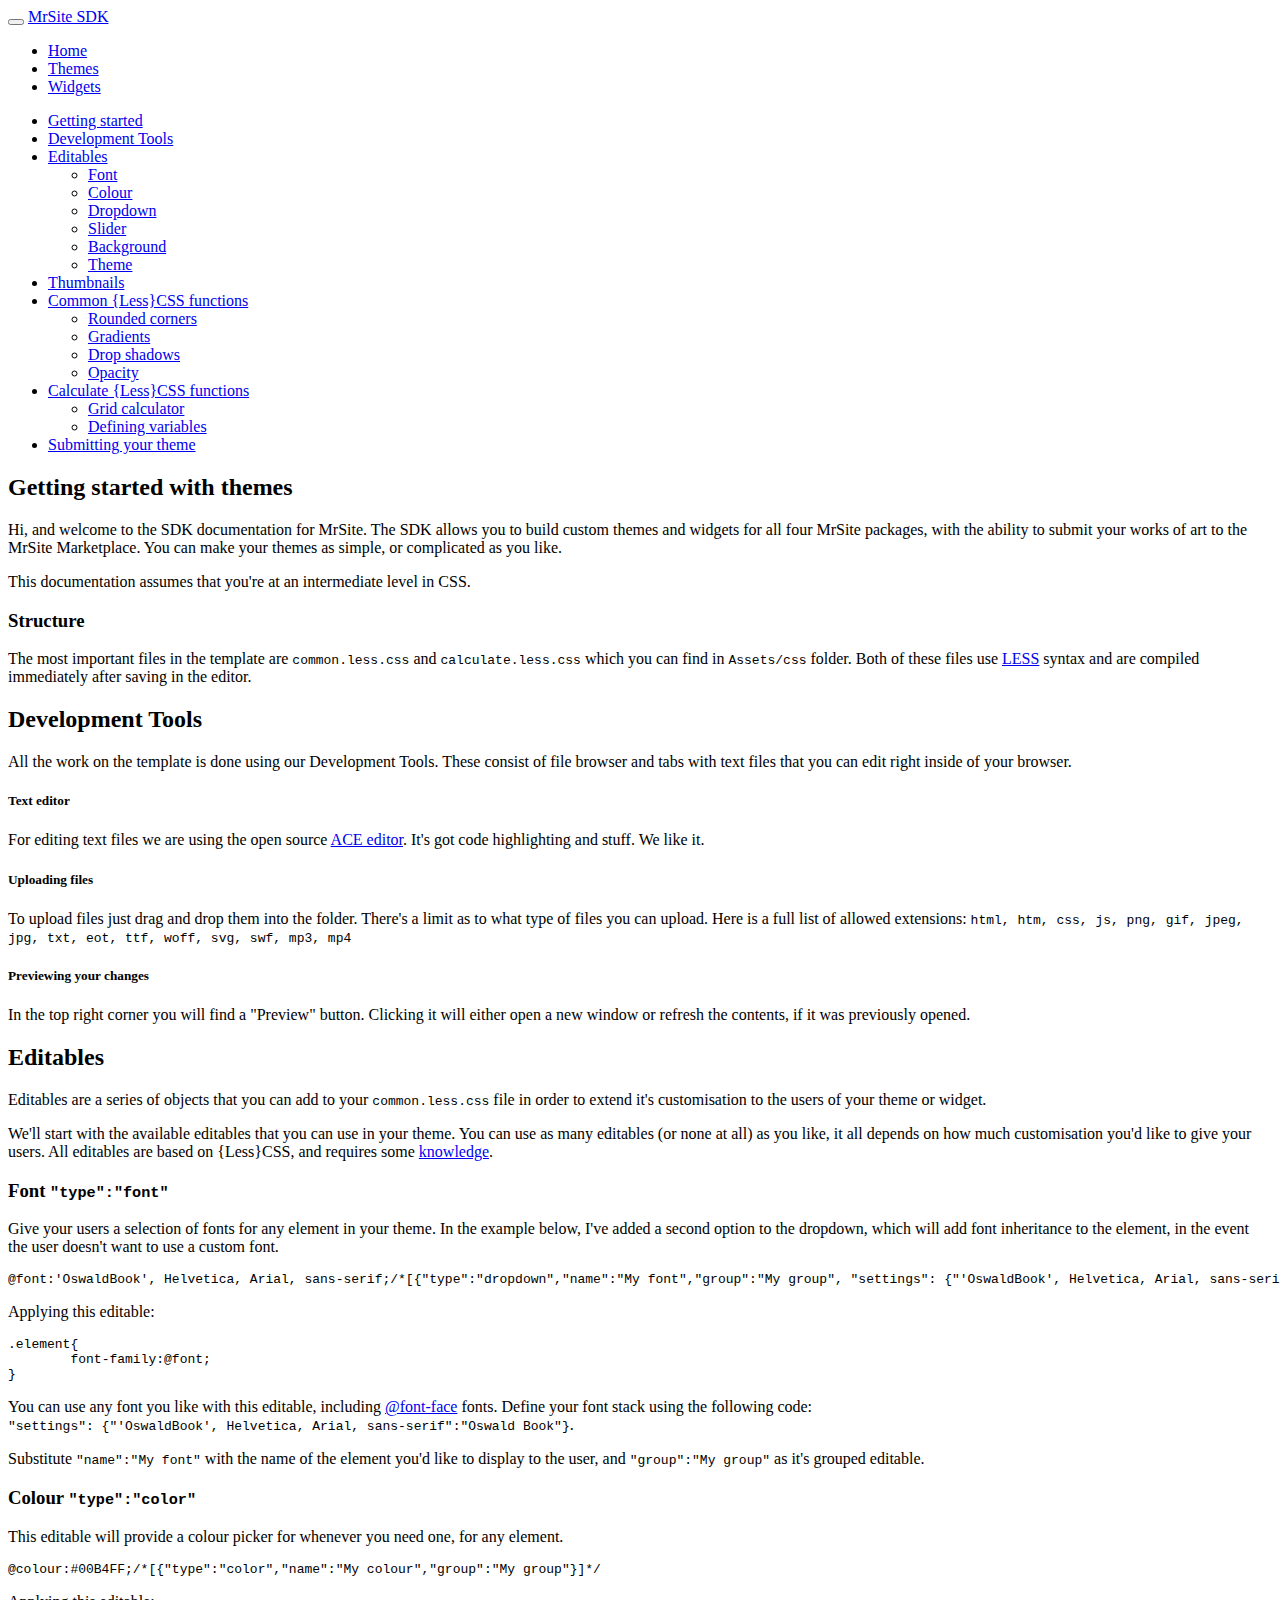
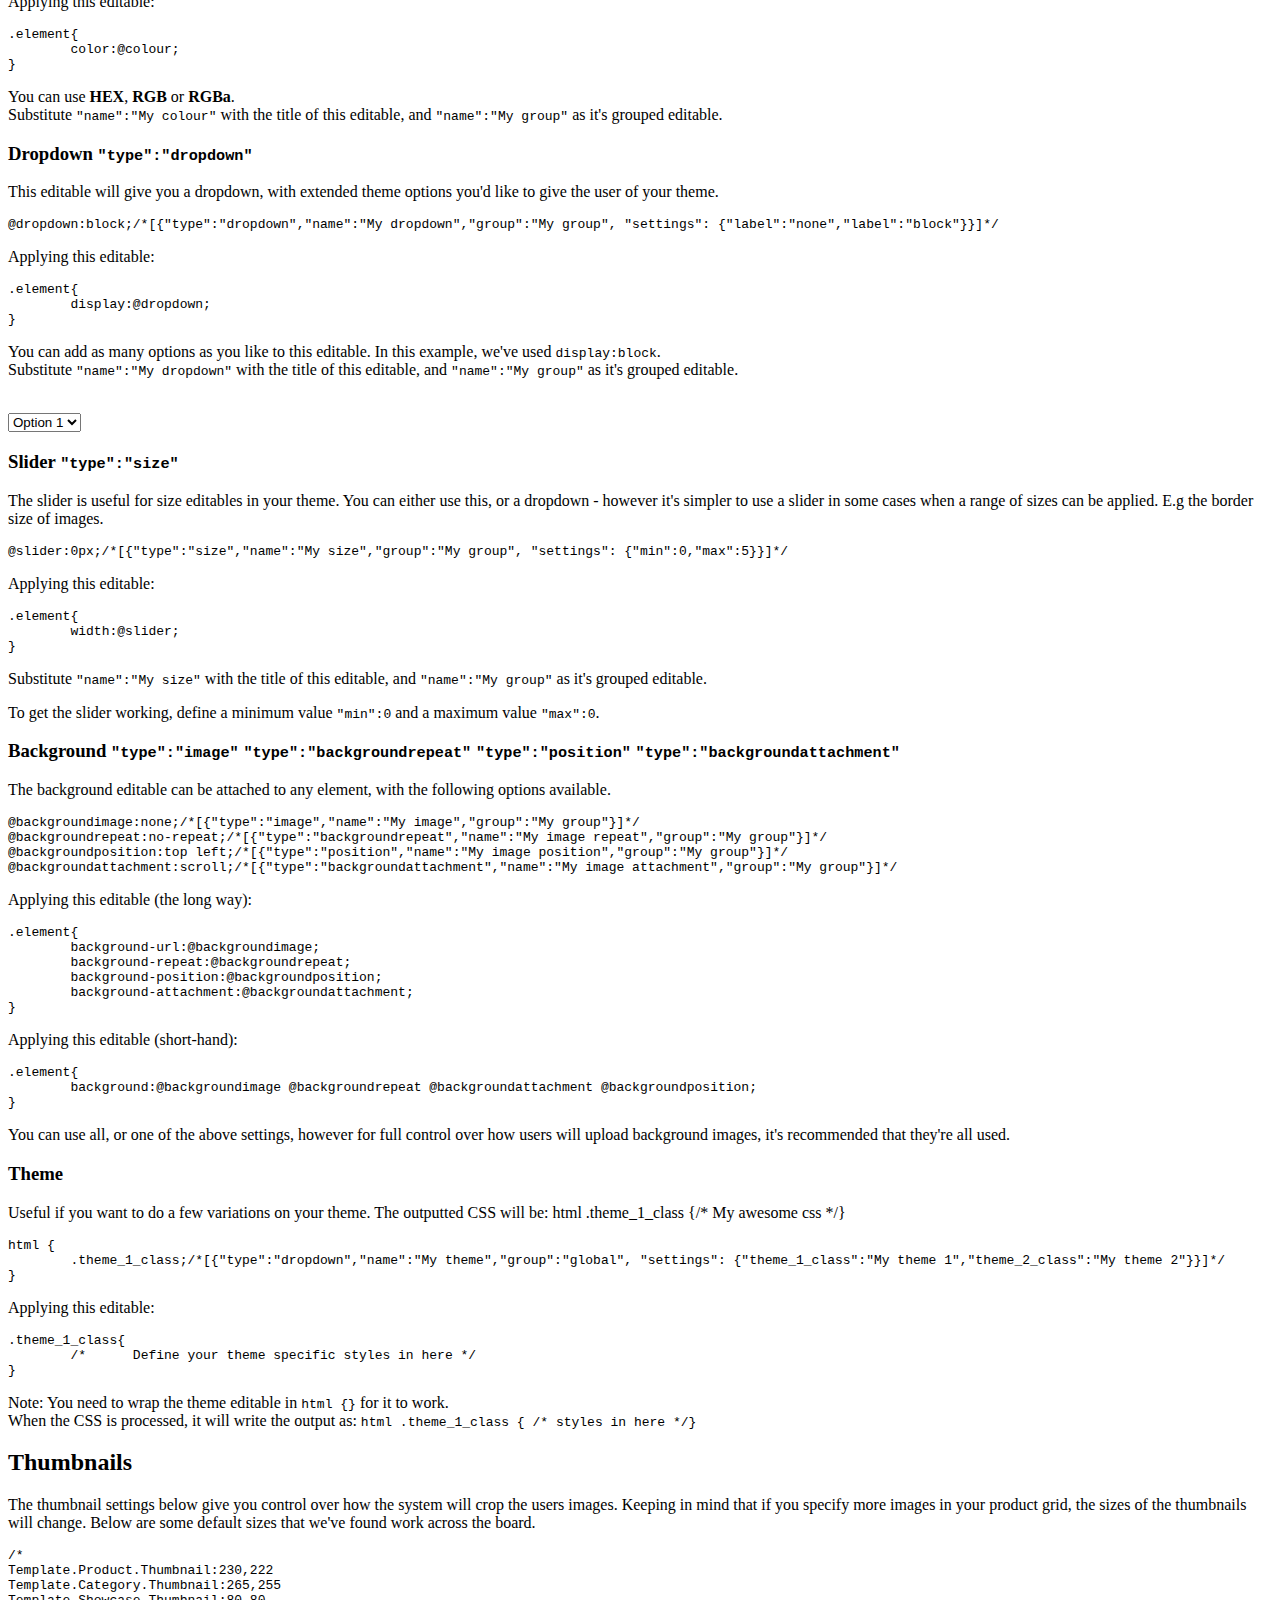
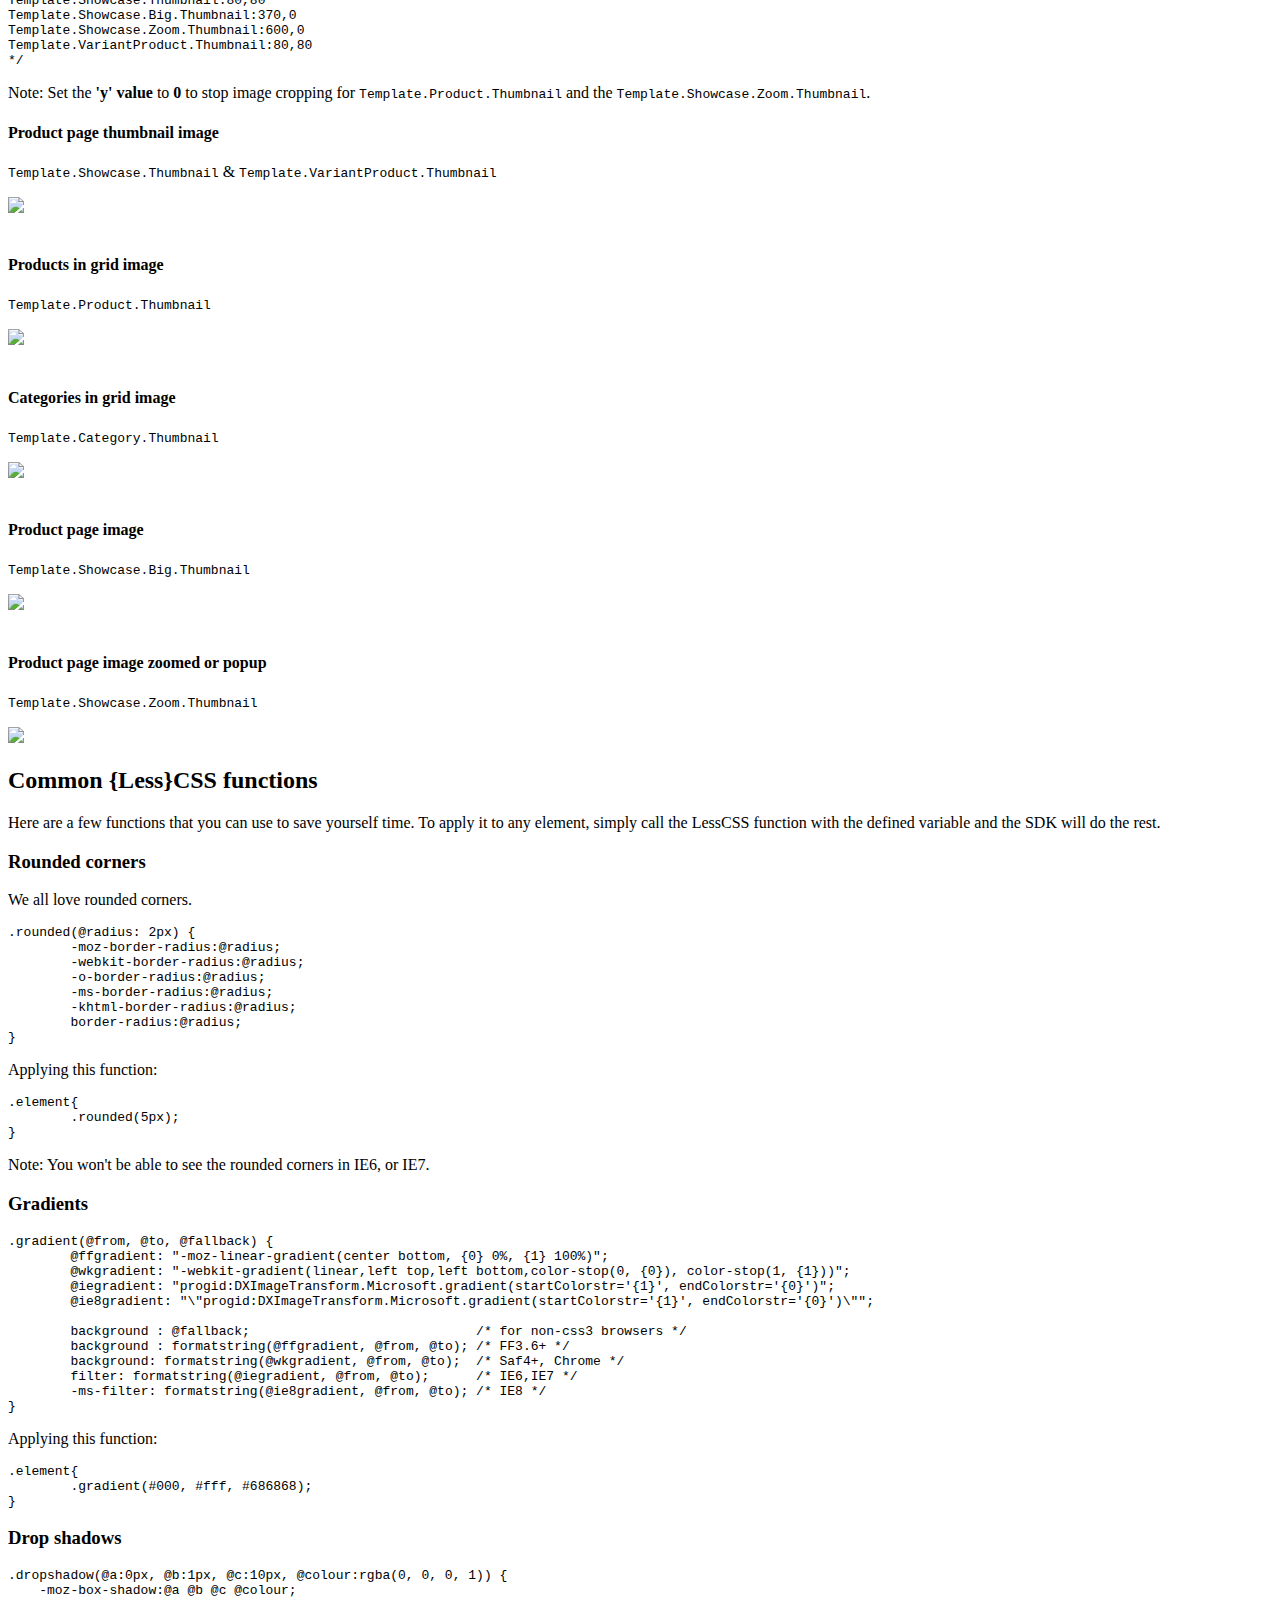
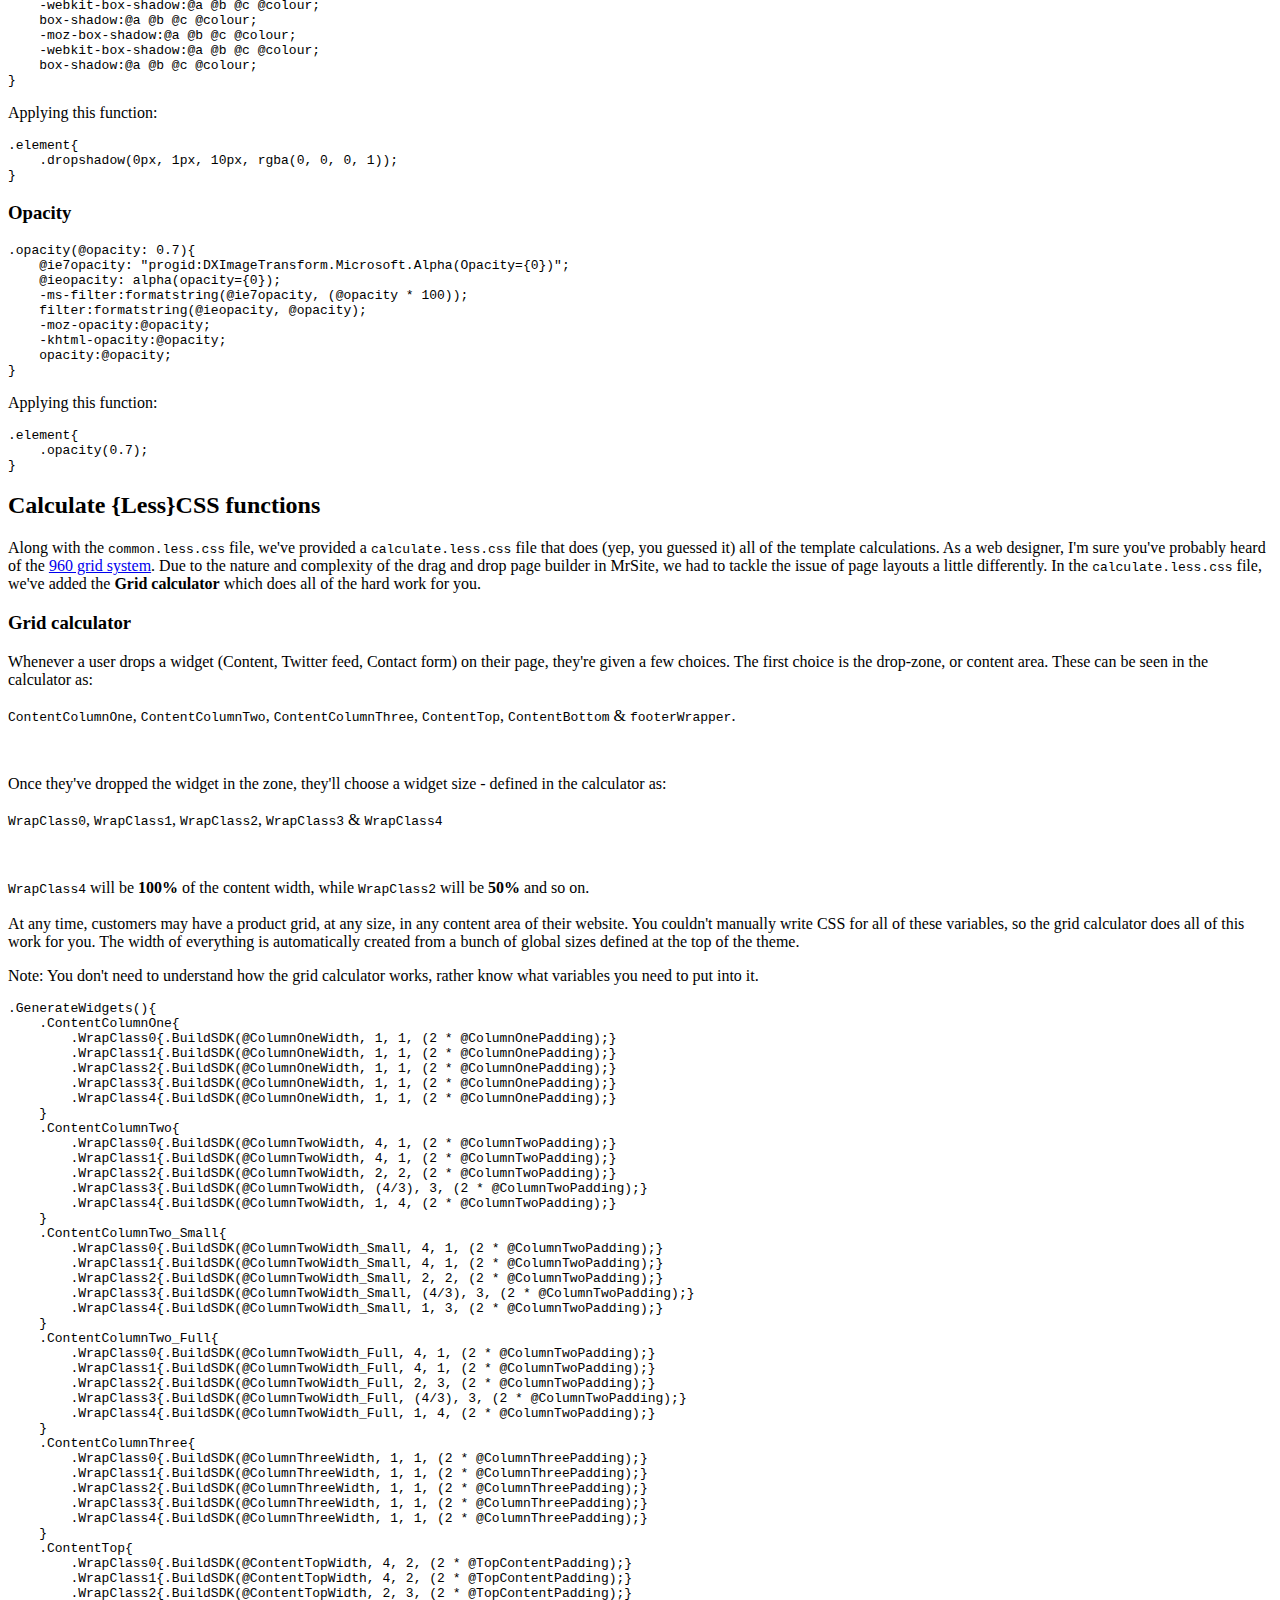
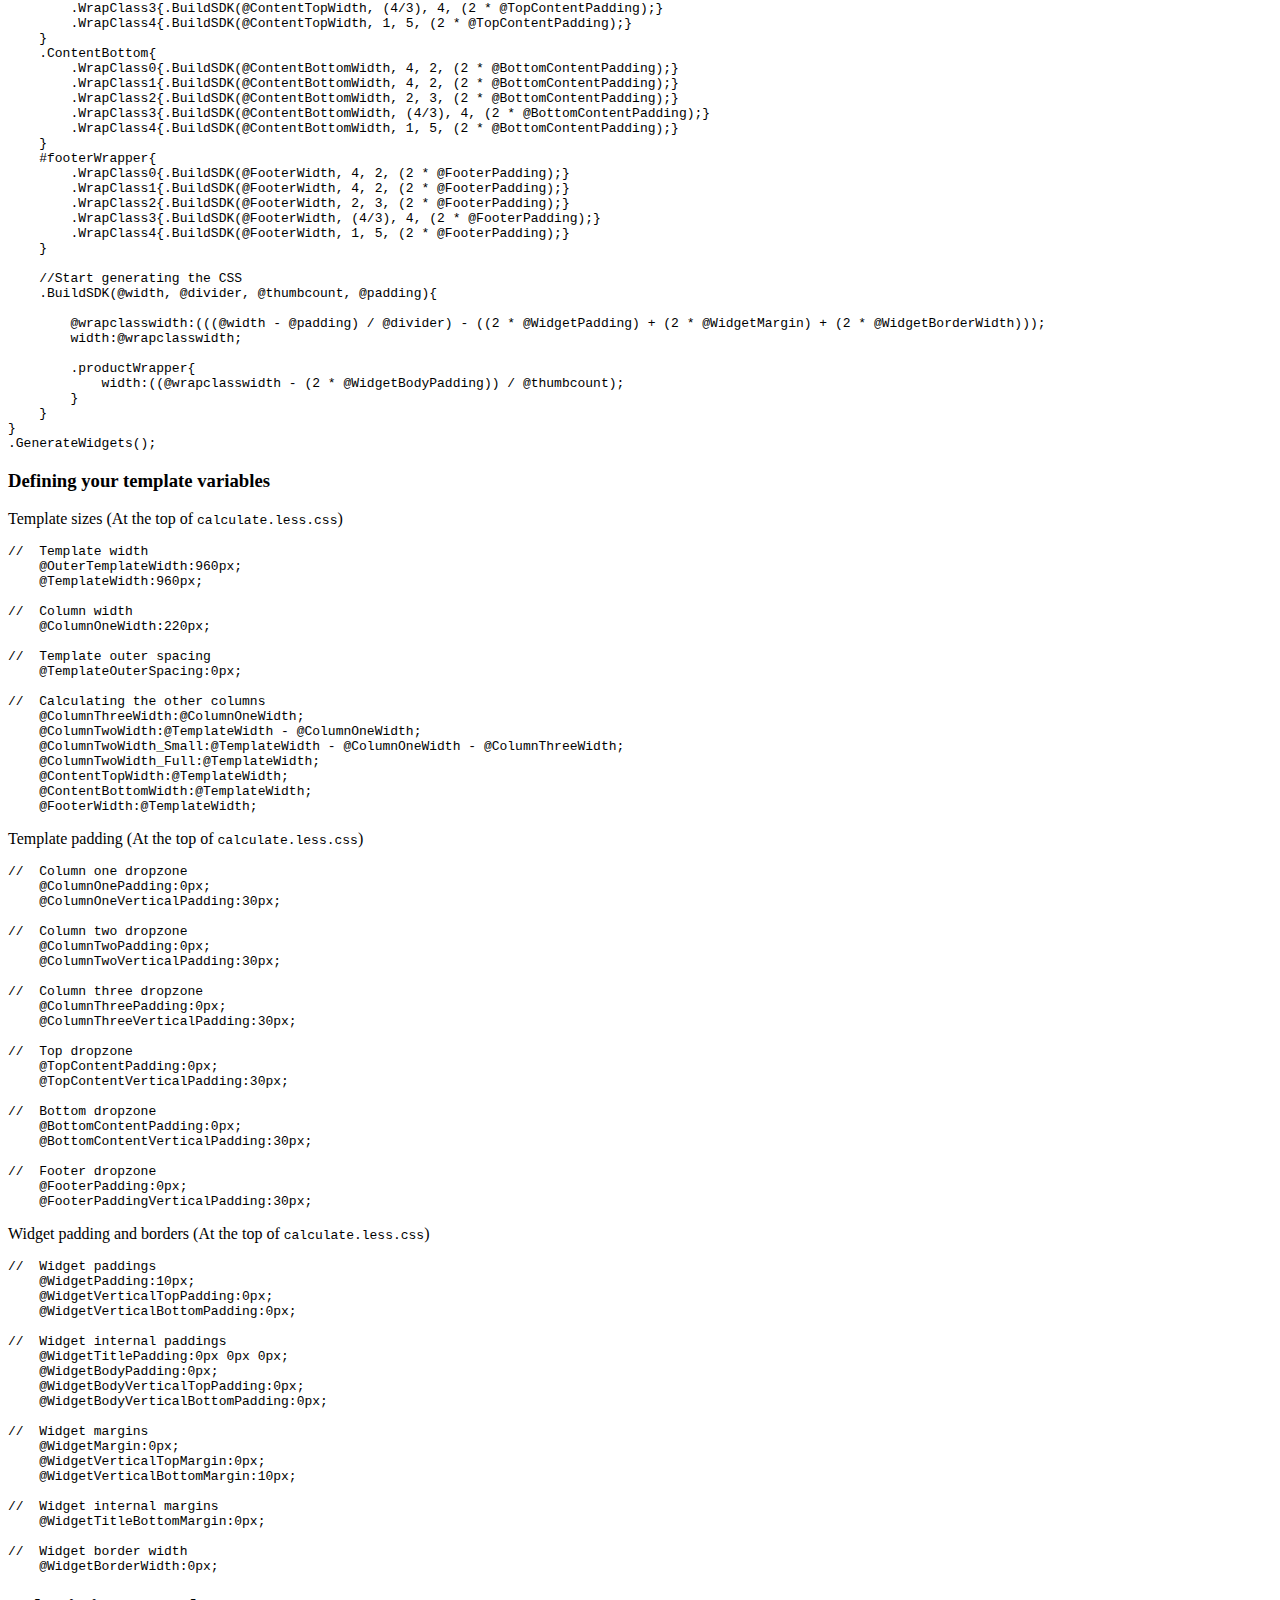
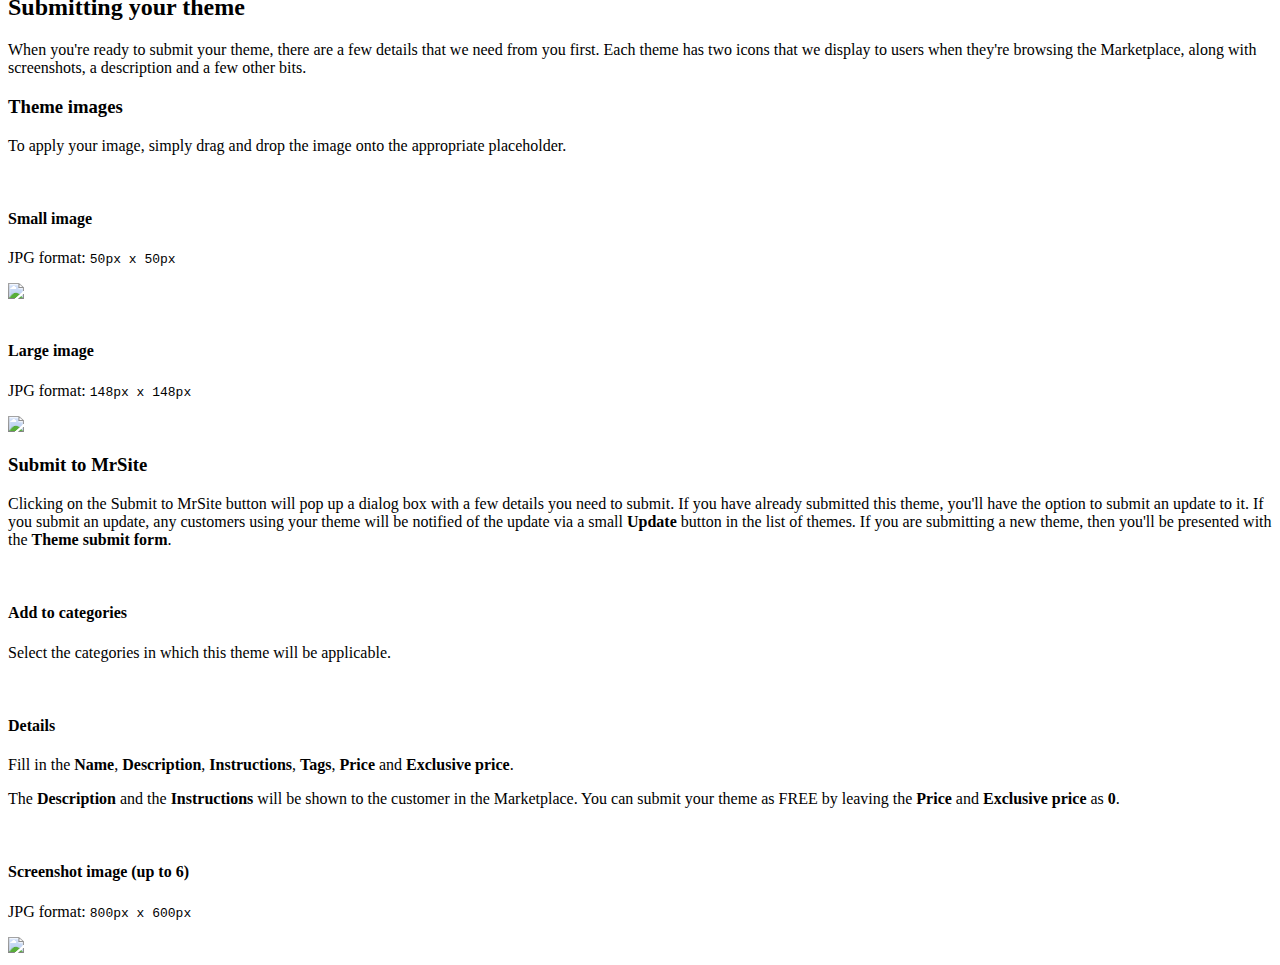
==== commit 5e29e47c: "Fixed typos. Thanks Mimi" ====
--- a/themes.html
+++ b/themes.html
@@ -119,14 +119,14 @@
 					</div>
 					<div id="Tools" class="content-section">
 						<h2>Development Tools</h2>
-						<p>All the work on the template is done in our Development Tools. These consists of file browser and tabs with text files that you can edit right inside of your browser. </p>
+						<p>All the work on the template is done using our Development Tools. These consist of file browser and tabs with text files that you can edit right inside of your browser. </p>
 						<h5>Text editor</h5>
 						<p>For editing text files we are using the open source <a href="http://ace.ajax.org/">ACE editor</a>. It's got code highlighting and stuff. We like it.</p>
 						<h5>Uploading files</h5>
 						<p>To upload files just drag and drop them into the folder. There's a limit as to what type of files you can upload. Here is a full list of allowed extensions: <code>html, htm, css, js, png, gif, jpeg, jpg, txt, eot, ttf, woff, svg, swf, mp3, mp4</code>
 						</p>
 						<h5>Previewing your changes</h5>
-						<p>In the top right corner you will find a "Preview" button. Clicking it will either open a new windows or refresh the content of it if it was previously opened.</p>
+						<p>In the top right corner you will find a "Preview" button. Clicking it will either open a new window or refresh the contents, if it was previously opened.</p>
 					</div>
 					
 					
